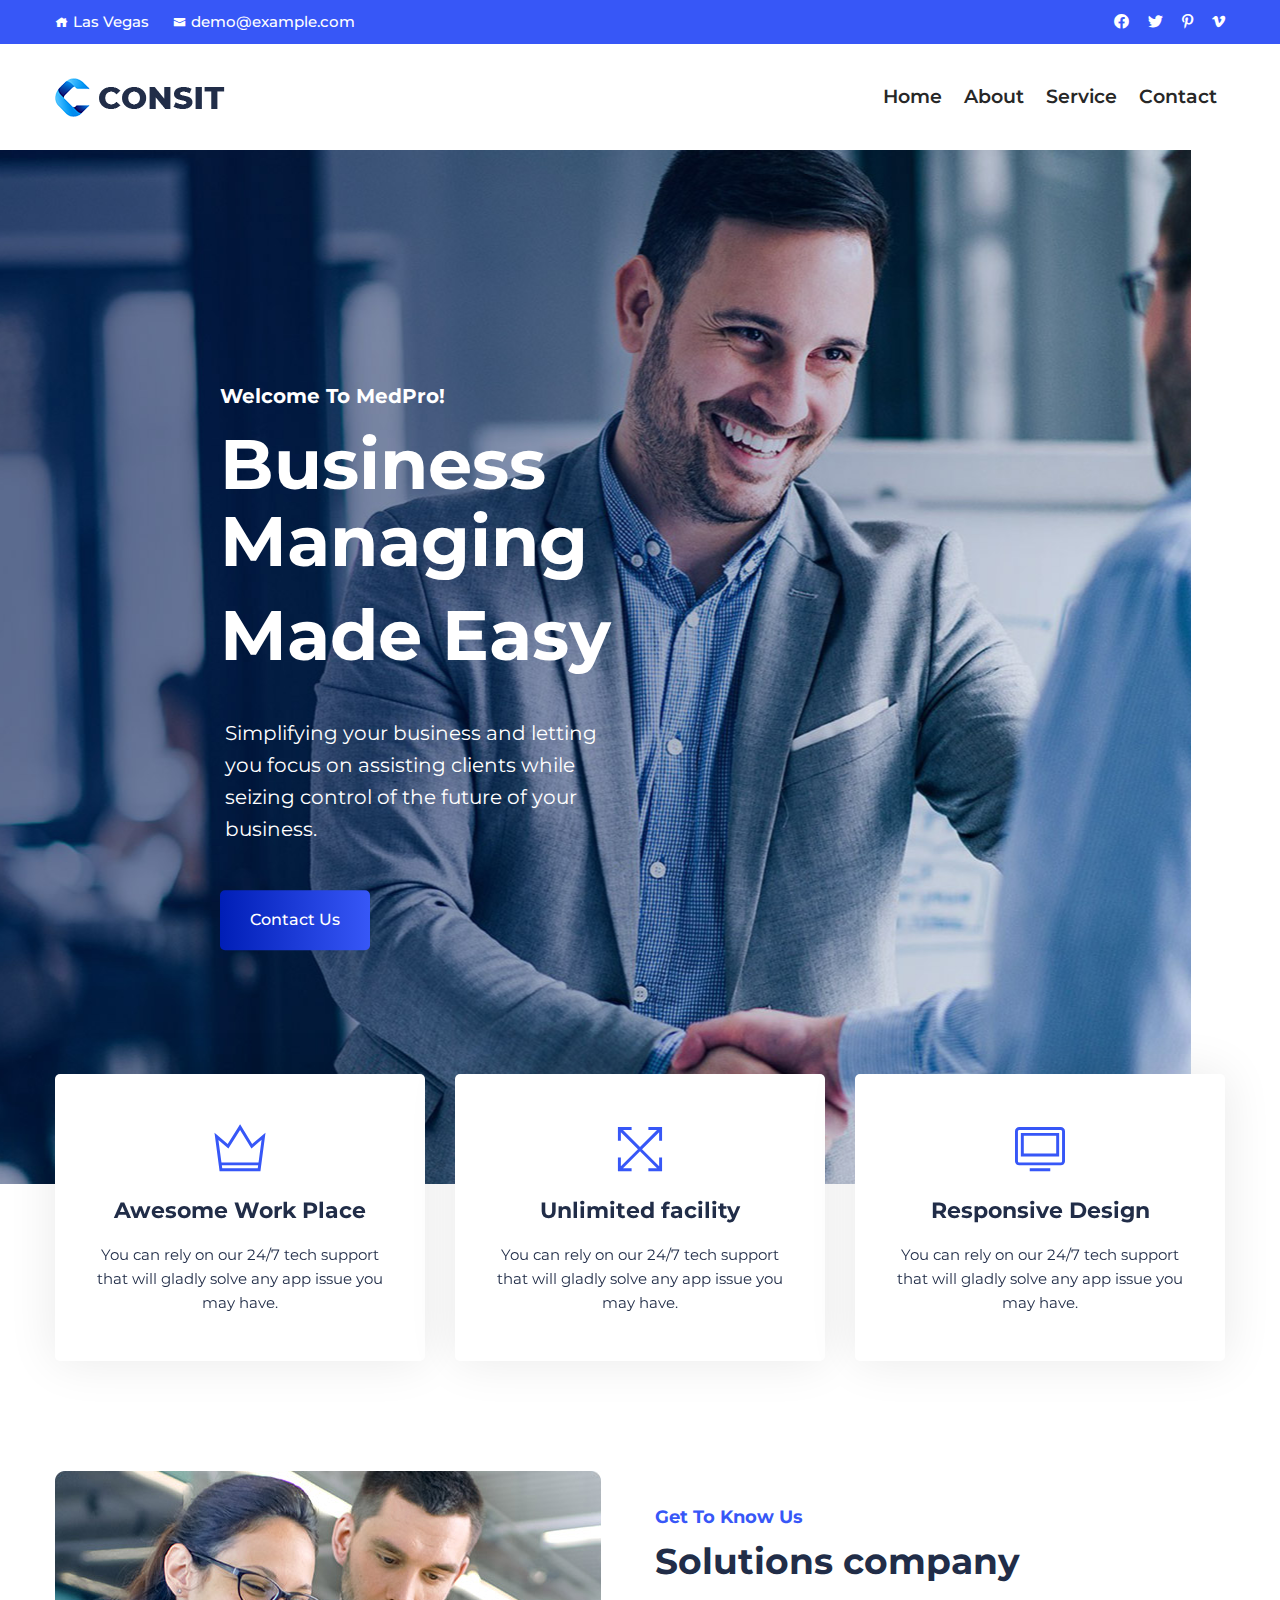
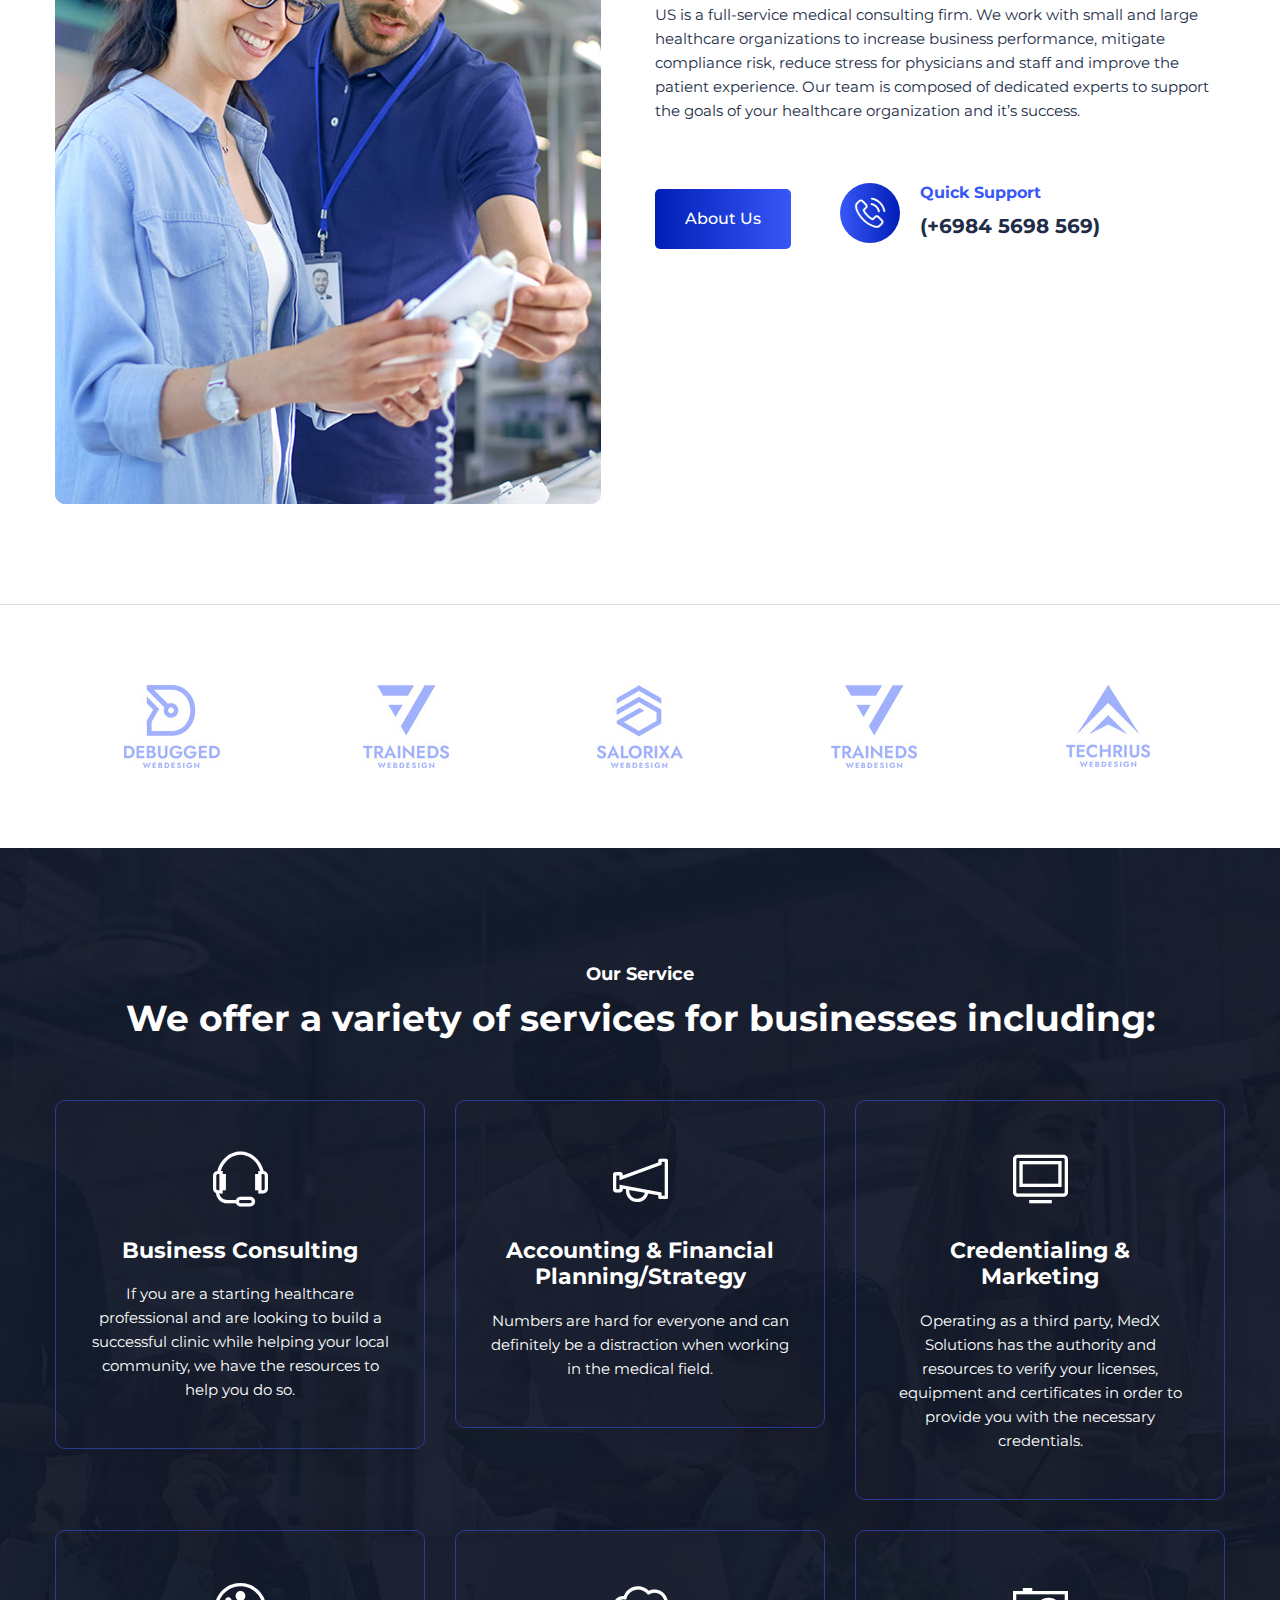
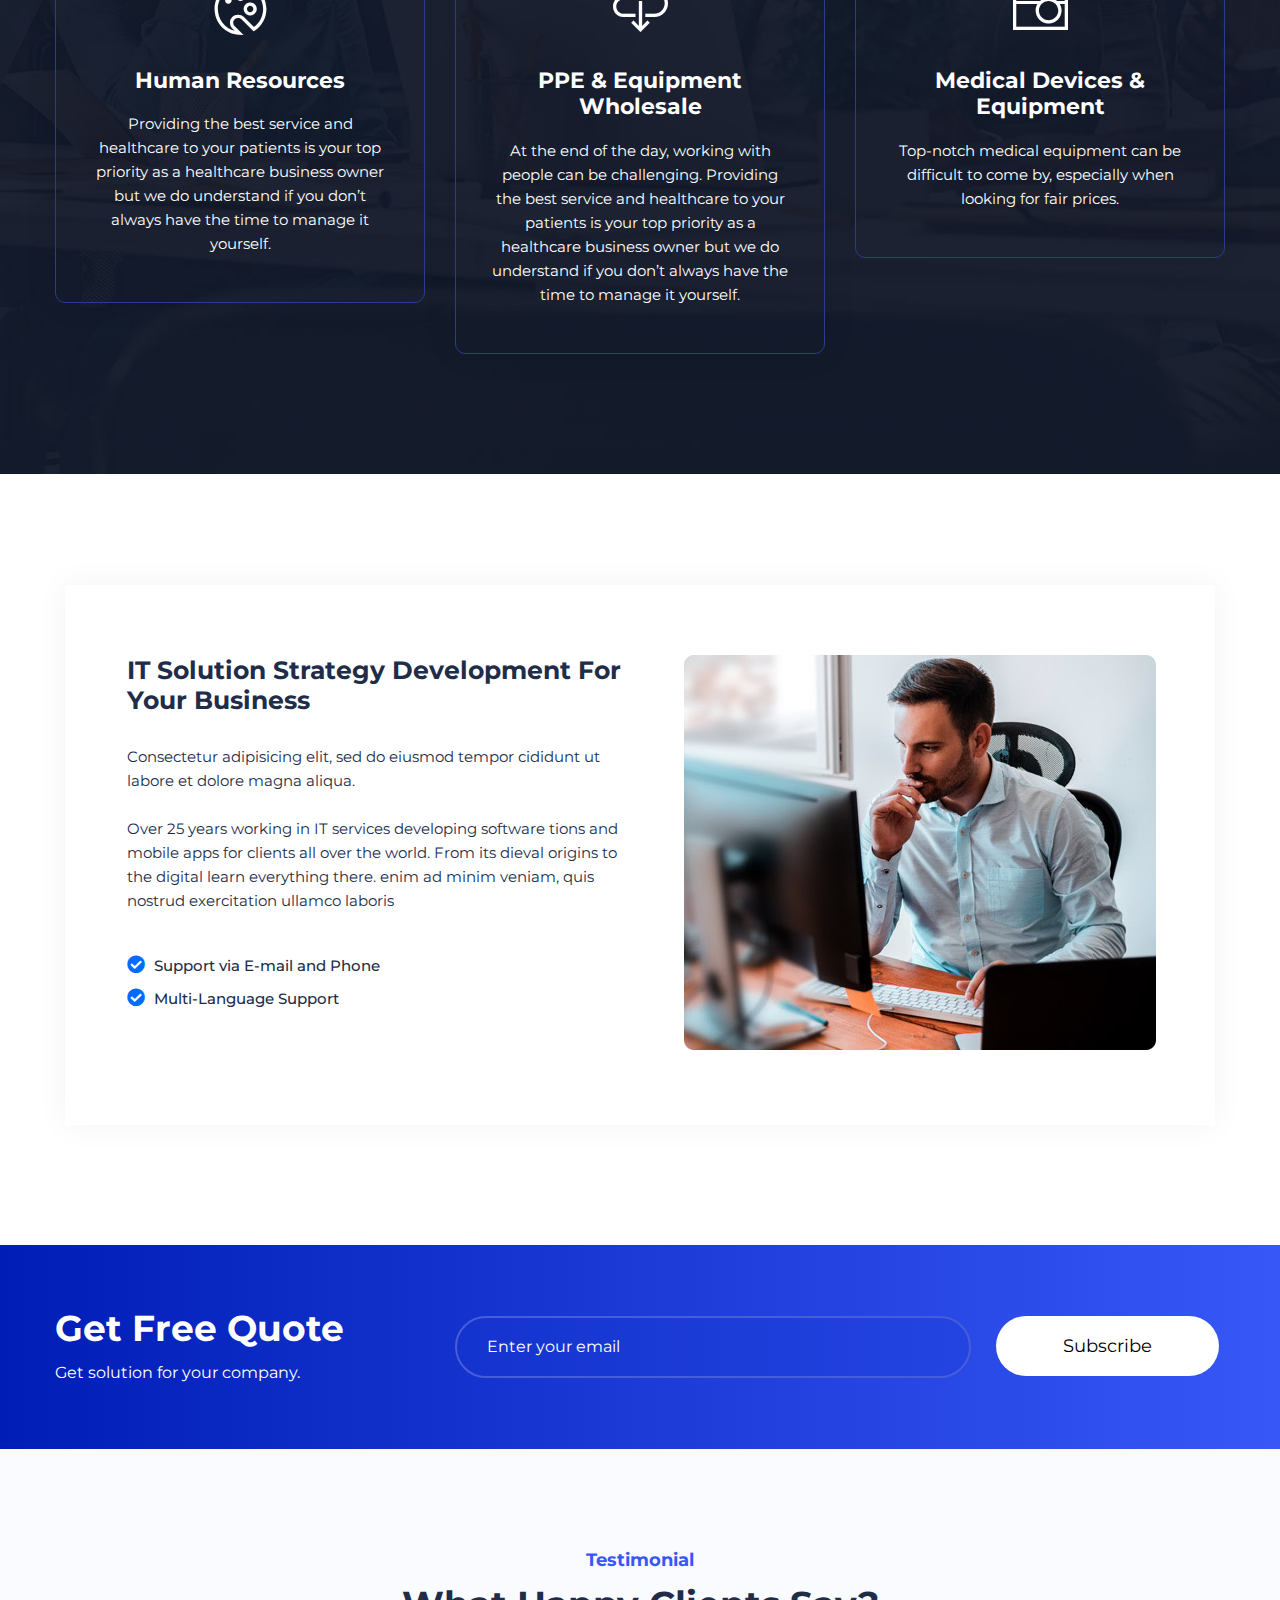
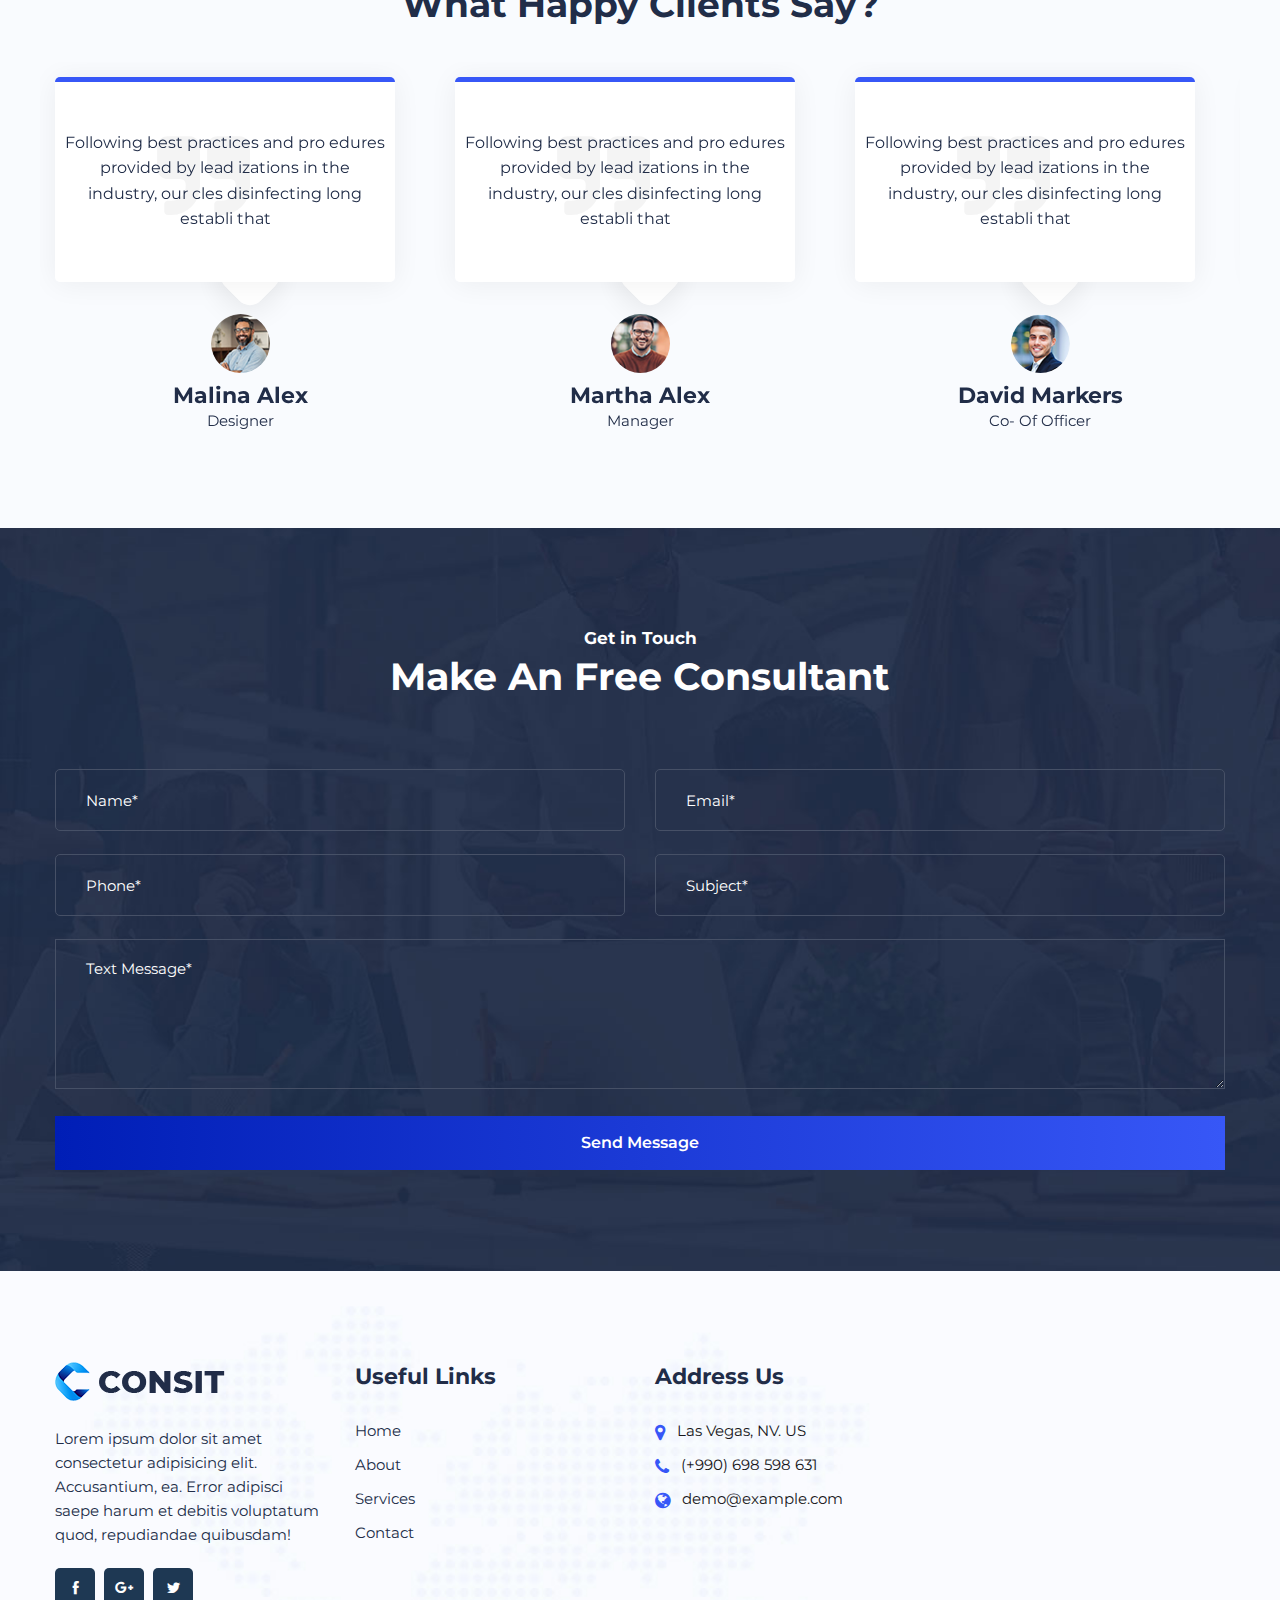
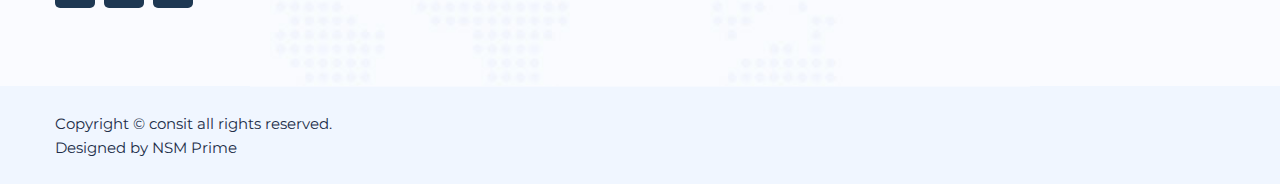
==== index.html @ 786cd201 "Initial Commit" ====
<!DOCTYPE HTML>
<html lang="en-US">
   <head>
      <meta charset="UTF-8">
      <meta http-equiv="x-ua-compatible" content="ie=edge">
      <title>Business Consulting</title>
      <meta name="description" content="">
      <meta name="viewport" content="wiconsith=device-wiconsith, initial-scale=1">
      <!-- Favicon Icon -->
      <link rel="icon"  type="image/png" href="assets/images/favicon.png">
      <link rel="stylesheet" type="text/css" href="assets/css/bootstrap.min.css"/>
      <link rel="stylesheet" type="text/css" href="venobox/venobox.css"/>
      <link rel="stylesheet" type="text/css" href="assets/css/plugin_theme_css.css"/>
      <link rel="stylesheet" type="text/css" href="style.css"/>
      <link rel="stylesheet" type="text/css" href="assets/css/responsive.css"/>
      <!-- modernizr js -->	
      <script src="assets/js/vendor/modernizr-2.8.3.min.js"></script>		
   </head>
   <body>
      <div class="em40_header_area_main">
         <div class="consit-header-top   ">
            <div class="container">
               <!-- STYLE 1 Right Side Icon = h_top_l1  -->
               <div class="row">
                  <!-- TOP LEFT -->
                  <div class="col-xs-12 col-lg-9 col-xl-9 col-md-9 col-sm-12">
                     <div class="top-address text-left">
                        <p>							
                           <span><i class="icofont-home"></i>Las Vegas</span>
                           <a href="mailto:info@example.com"><i class="icofont-envelope"></i>demo@example.com</a>
                        </p>
                     </div>
                  </div>
                  <!-- TOP RIGHT -->
                  <div class="col-xs-12 col-lg-3 col-xl-3 col-md-3 col-sm-12 ">
                     <div class="top-right-menu">
                        <ul class="social-icons text-right text_m_center">
                           <li><a href="#"><i class="fab fa-facebook-f"></i></a></li>
                           <li><a href="#"><i class="fab fa-twitter"></i></a></li>
                           <li><a href="#"><i class="fab fa-pinterest-p"></i></a></li>
                           <li><a href="#"><i class="fab fa-vimeo-v"></i></a></li>
                        </ul>
                     </div>
                  </div>
               </div>
            </div>
         </div>
         <!-- END HEADER TOP AREA -->
         <div class="consit-main-menu one_page hidden-xs hidden-sm  witr_h_h10">
            <div class="consit_nav_area scroll_fixed postfix">
               <div class="container">
                  <div class="row logo-left">
                     <div class="col-md-3 col-sm-3 col-xs-4">
                        <div class="logo">
                           <a class="main_sticky_main_l" href="index.html" title="consit">
                           <img src="assets/images/logo1.png" alt="consit">
                           </a>
                           <a class="main_sticky_l" href="index.html" title="consit">
                           <img src="assets/images/logo2.png" alt="consit">
                           </a>
                        </div>
                     </div>
                     <!-- MAIN MENU -->
                     <div class="col-md-9 col-sm-9 col-xs-8">
                        <div class="tx_mmenu_together">
                           <nav class="consit_menu">
                              <ul class="sub-menu">
                                 <li>
                                    <a href="index.html">Home</a>
                                 </li>
                                 <li><a href="about.html">About</a></li>
                                 <li><a href="service.html">Service</a></li>
                                 <li><a href="contact.html">Contact</a></li>
                              </ul>
                           </nav>
                        </div>
                     </div>
                  </div>
               </div>
            </div>
         </div>
      </div>
      <!-- MOBILE MENU Logo AREA -->
      <div class="mobile_logo_area hidden-md hidden-lg">
         <div class="container">
            <div class="row">
               <div class="col-sm-12">
                  <div class="mobile_menu_logo text-center">
                     <a href="index.html" title="consit">
                     <img src="assets/images/logo1.png" alt="consit">
                     </a>		
                  </div>
               </div>
            </div>
         </div>
      </div>
      <!-- MOBILE MENU AREA -->
      <div class="home-2 mbm hidden-md hidden-lg  header_area main-menu-area">
         <div class="menu_area mobile-menu">
            <nav class="consit_menu">
               <ul class="sub-menu">
					 <li>
						<a href="#">Home</a>
					 </li>
					 <li><a href="about.html">About</a></li>
					 <li><a href="service.html">Service</a></li>
					 <li><a href="contact.html">Contact</a></li>
				  </ul>
            </nav>
         </div>
      </div>
      <!-- END MOBILE MENU AREA  -->
      <div class="witr_swiper_area">
         <div class="swiper-container swiper_active">
            <div class="swiper-wrapper">
               <!-- single slider -->
               <div class="d1 t1 m1 witr_swiper_height" style="background-image:	url(assets/images/slider1.jpg)">
                  <div class="witr_sw_text_area text-left">
                     <div class="witr_swiper_content ">
                        <h1>Welcome To MedPro!</h1>
                        <h2>Business Managing</h2>
                        <h3>Made Easy</h3>
                        <!-- content -->
                        <p>Simplifying your business and letting you focus on assisting clients while seizing control of the future of your business.</p>
                        <!-- btn gradient style -->
                        <div class="slider_btn">
                           <div class="witr_btn_style">
                              <div class="witr_btn_sinner">
                                 <!-- button -->
                                 <a class="witr_btn" href="#">Contact Us</a>						
                              </div>
                           </div>
                        </div>
                     </div>
                  </div>
               </div>
            </div>
         </div>
         <!-- Add Pagination -->
         <div class="swiper-scrollbar"></div>
         <div class="swiper-pagination"></div>
         <div class="swiper-buttonf-next"></div>
         <div class="swiper-buttonf-prev"></div>
      </div>
      <!-- end slider area -->
      <!-- swiper bottom area -->
      <div class="swiper_bottom_area">
         <div class="container">
            <div class="row">
               <!-- single iteam -->
               <div class="col-lg-4 col-md-6">
                  <div class="service-item all_color_service width_height_link_0 text-center  ">
                     <div class="service_top_image">
                        <!-- image -->
                     </div>
                     <div class="text_box all_icon_color">
                        <!-- icon -->
                        <i class="ti-crown"></i>
                        <h3><a href="#">Awesome Work Place</a></h3>
                        <!-- content -->
                        <p>You can rely on our 24/7 tech support that will gladly solve any app issue you may have. </p>
                     </div>
                  </div>
               </div>
               <!-- 02 single iteam -->
               <div class="col-lg-4 col-md-6">
                  <div class="service-item all_color_service width_height_link_0 text-center  ">
                     <div class="service_top_image">
                        <!-- image -->
                     </div>
                     <div class="text_box all_icon_color">
                        <!-- icon -->
                        <i class="ti-fullscreen"></i>
                        <h3><a href="#">Unlimited facility</a></h3>
                        <!-- content -->
                        <p>You can rely on our 24/7 tech support that will gladly solve any app issue you may have. </p>
                     </div>
                  </div>
               </div>
               <!-- 03 single iteam -->
               <div class="col-lg-4 col-md-6">
                  <div class="service-item all_color_service width_height_link_0 text-center  ">
                     <div class="service_top_image">
                        <!-- image -->
                     </div>
                     <div class="text_box all_icon_color">
                        <!-- icon -->
                        <i class="ti-desktop"></i>
                        <h3><a href="#">Responsive Design</a></h3>
                        <!-- content -->
                        <p>You can rely on our 24/7 tech support that will gladly solve any app issue you may have. </p>
                     </div>
                  </div>
               </div>
            </div>
         </div>
      </div>
      <!-- about area  -->
      <div class="consit_about_area">
         <div class="container">
            <div class="row">
               <div class="col-lg-6 col-md-6">
                  <div class="single_image_area">
                     <div class="single_image single_line_option  ">
                        <!-- image -->
                        <img src="assets/images/about-img-1.jpg" alt="image">
                     </div>
                  </div>
               </div>
               <div class="col-lg-6 col-md-6">
                  <div class="about_right_inner">
                     <!-- title left -->
                     <div class="witr_section_title">
                        <div class="witr_section_title_inner text-left">
                           <h2>Get To Know Us</h2>
                           <h3>Solutions company</h3>
                           <!-- content -->
                           <p>US is a full-service medical consulting firm. We work with small and large healthcare organizations to increase business performance, mitigate compliance risk, reduce stress for physicians and staff and improve the patient experience. Our team is composed of dedicated experts to support the goals of your healthcare organization and it’s success. </p>
                        </div>
                     </div>
                     <div class="witr_button_area">
                        <div class="witr_btn_style mr">
                           <div class="witr_btn_sinner">	
                              <a href="#" class="witr_btn">About Us</a>
                           </div>
                        </div>
                     </div>
                     <div class="about_right_bottom_inner">
                        <div class="em-service2 sleft all_color_service">
                           <div class="em_service_content ">
                              <div class="em_single_service_text width_height_link_0 ">
                                 <div class="service_top_image">		
                                 </div>
                                 <div class="text_box witr_s_flex">
                                    <div class="service_top_text all_icon_color">
                                       <div class="em-service-icon">
                                          <!-- icon -->
                                          <i aria-hidden="true" class="flaticon flaticon-phone-call"></i>					
                                       </div>
                                    </div>
                                    <div class="em-service-inner">
                                       <div class="em-service-title">
                                          <!-- title -->
                                          <h3>Quick Support</h3>
                                       </div>
                                       <div class="em-service-desc">
                                          <p>(+6984 5698 569) </p>
                                       </div>
                                       <!-- button -->				
                                    </div>
                                 </div>
                              </div>
                           </div>
                        </div>
                     </div>
                  </div>
               </div>
            </div>
         </div>
      </div>
      <!-- consit brand area -->
      <div class="consit_brand_area">
         <div class="container">
            <div class="row">
               <div class="col-lg-12">
                  <div class="carousel_imagess_area">
                     <div class="brand_active">
                        <!-- single brand -->
                        <div class="col-lg-12">
                           <div class="slide_items  ">
                              <!-- image -->
                              <a href="#"><img src="assets/images/br1.jpg" alt="image"></a>
                           </div>
                        </div>
                        <!-- 02 single brand -->
                        <div class="col-lg-12">
                           <div class="slide_items  ">
                              <!-- image -->
                              <a href="#"><img src="assets/images/br3.jpg" alt="image"></a>
                           </div>
                        </div>
                        <!-- 03 single brand -->
                        <div class="col-lg-12">
                           <div class="slide_items  ">
                              <!-- image -->
                              <a href="#"><img src="assets/images/br4.jpg" alt="image"></a>
                           </div>
                        </div>
                        <!-- 04 single brand -->
                        <div class="col-lg-12">
                           <div class="slide_items  ">
                              <!-- image -->
                              <a href="#"><img src="assets/images/br3.jpg" alt="image"></a>
                           </div>
                        </div>
                        <!-- 05 single brand -->
                        <div class="col-lg-12">
                           <div class="slide_items  ">
                              <!-- image -->
                              <a href="#"><img src="assets/images/br2.jpg" alt="image"></a>
                           </div>
                        </div>
                        <!-- 06 single brand -->
                        <div class="col-lg-12">
                           <div class="slide_items  ">
                              <!-- image -->
                              <a href="#"><img src="assets/images/br5.jpg" alt="image"></a>
                           </div>
                        </div>
                     </div>
                  </div>
               </div>
            </div>
         </div>
      </div>
      <!-- em service area -->
      <div class="em_service_area">
         <div class="container">
            <div class="row">
               <div class="col-lg-12">
                  <!-- title center -->
                  <div class="witr_section_title">
                     <div class="witr_section_title_inner text-center">
                        <!-- title top -->
                        <h2>Our Service</h2>
                        <h3>We offer a variety of services for businesses including:</h3>
                     </div>
                  </div>
               </div>
               <!-- single service -->
               <div class="col-lg-4 col-md-6">
                  <div class="em_single_service">
                     <div class="service_icon">
                        <i class="ti-headphone-alt"></i>
                     </div>
                     <div class="service_inner_content">
                        <h3><a href="#">Business Consulting</a></h3>
                        <p>If you are a starting healthcare professional and are looking to build a successful clinic while helping your local community, we have the resources to help you do so. </p>
                     </div>
                  </div>
               </div>
               <!-- 2 single service -->
               <div class="col-lg-4 col-md-6">
                  <div class="em_single_service">
                     <div class="service_icon">
                        <i class="ti-announcement"></i>
                     </div>
                     <div class="service_inner_content">
                        <h3><a href="#">Accounting & Financial Planning/Strategy</a></h3>
                        <p>Numbers are hard for everyone and can definitely be a distraction when working in the medical field.</p>
                     </div>
                  </div>
               </div>
               <!-- 3 single service -->
               <div class="col-lg-4 col-md-6">
                  <div class="em_single_service">
                     <div class="service_icon">
                        <i class="ti-desktop"></i>
                     </div>
                     <div class="service_inner_content">
                        <h3><a href="#">Credentialing & Marketing</a></h3>
                        <p>Operating as a third party, MedX Solutions has the authority and resources to verify your licenses, equipment and certificates in order to provide you with the necessary credentials.</p>
                     </div>
                  </div>
               </div>
               <!-- 4 single service -->
               <div class="col-lg-4 col-md-6">
                  <div class="em_single_service">
                     <div class="service_icon">
                        <i class="ti-palette"></i>
                     </div>
                     <div class="service_inner_content">
                        <h3><a href="#">Human Resources</a></h3>
                        <p>Providing the best service and healthcare to your patients is your top priority as a healthcare business owner but we do understand if you don’t always have the time to manage it yourself.</p>
                     </div>
                  </div>
               </div>
               <!-- 5 single service -->
               <div class="col-lg-4 col-md-6">
                  <div class="em_single_service">
                     <div class="service_icon">
                        <i class="ti-cloud-down"></i>
                     </div>
                     <div class="service_inner_content">
                        <h3><a href="#">PPE & Equipment Wholesale</a></h3>
                        <p>At the end of the day, working with people can be challenging. Providing the best service and healthcare to your patients is your top priority as a healthcare business owner but we do understand if you don’t always have the time to manage it yourself.</p>
                     </div>
                  </div>
               </div>
               <!-- 6 single service -->
               <div class="col-lg-4 col-md-6">
                  <div class="em_single_service">
                     <div class="service_icon">
                        <i class="ti-camera"></i>
                     </div>
                     <div class="service_inner_content">
                        <h3><a href="#">Medical Devices & Equipment</a></h3>
                        <p>Top-notch medical equipment can be difficult to come by, especially when looking for fair prices. </p>
                     </div>
                  </div>
               </div>
            </div>
         </div>
      </div>

      <!-- consit tab area -->
      <div class="consit_tab_area">
         <div class="container">
            <div class="row">
               <div class="col-lg-12">
                  <!-- title center -->
               </div>
               <div class="col-lg-12">
                  <div class="witr_adv_tab_area witr_taba_style1 tab_all_colora">
                     <!-- Nav tabs -->

                     <div class="witr_adv_tab_content">
                        <div class="tab-content">
                           <!-- single tab  -->
                           <!-- tab content inner -->
                           <div class="tab_content_inner tab-pane fade active show" id="tx_tab_1">
                              <div class="row">
                                 <div class="col-lg-6 col-md-6">
                                    <div class="tab_left_content_inner">
                                       <!-- title left -->
                                       <div class="witr_section_title">
                                          <div class="witr_section_title_inner text-left">
                                             <!-- title middle -->
                                             <h3>IT Solution Strategy Development For Your Business</h3>
                                             <!-- content -->
                                             <p>Consectetur adipisicing elit, sed do eiusmod tempor cididunt ut labore et dolore magna aliqua.<br> <br>Over 25 years working in IT services developing software tions and mobile apps for clients all over the world. From its dieval origins to the digital learn everything there.  enim ad minim veniam, quis nostrud exercitation ullamco laboris </p>
                                          </div>
                                       </div>
                                       <!-- tab list  -->
                                       <ul class="icon-list-items">
                                          <li class="icon-list-item">
                                             <a href="#">
                                             <span class="icon-list-icon"><i class="fas fa-check-circle"></i></span>
                                             <span class="icon-list-text">Support via E-mail and Phone</span>
                                             </a>
                                          </li>
                                          <li class="icon-list-item">
                                             <a href="#">
                                             <span class="icon-list-icon"><i class="fas fa-check-circle"></i></span>
                                             <span class="icon-list-text">Multi-Language Support</span>
                                             </a>
                                          </li>
                                       </ul>
                                    </div>
                                 </div>
                                 <!-- tab right image -->
                                 <div class="col-lg-6 col-md-6">
                                    <div class="single_image_area">
                                       <div class="single_image  ">
                                          <!-- image -->
                                          <img src="assets/images/tab-img.jpg" alt="image">
                                       </div>
                                    </div>
                                 </div>
                              </div>
                           </div>
                           <!-- 02 single tab  -->
                           <!-- tab content inner -->
                           <div class="tab_content_inner tab-pane fade" id="tx_tab_2">
                              <div class="row">
                                 <div class="col-lg-6 col-md-6">
                                    <div class="tab_left_content_inner">
                                       <!-- title left -->
                                       <div class="witr_section_title">
                                          <div class="witr_section_title_inner text-left">
                                             <!-- title middle -->
                                             <h3>IT Solution Strategy Development For Your Business</h3>
                                             <!-- content -->
                                             <p>Consectetur adipisicing elit, sed do eiusmod tempor cididunt ut labore et dolore magna aliqua.<br> <br>Over 25 years working in IT services developing software tions and mobile apps for clients all over the world. From its dieval origins to the digital learn everything there.  enim ad minim veniam, quis nostrud exercitation ullamco laboris </p>
                                          </div>
                                       </div>
                                       <!-- tab list  -->
                                       <ul class="icon-list-items">
                                          <li class="icon-list-item">
                                             <a href="#">
                                             <span class="icon-list-icon"><i class="fas fa-check-circle"></i></span>
                                             <span class="icon-list-text">Support via E-mail and Phone</span>
                                             </a>
                                          </li>
                                          <li class="icon-list-item">
                                             <a href="#">
                                             <span class="icon-list-icon"><i class="fas fa-check-circle"></i></span>
                                             <span class="icon-list-text">Multi-Language Support</span>
                                             </a>
                                          </li>
                                       </ul>
                                    </div>
                                 </div>
                                 <!-- tab right image -->
                                 <div class="col-lg-6 col-md-6">
                                    <div class="single_image_area">
                                       <div class="single_image  ">
                                          <!-- image -->
                                          <img src="assets/images/tab-img2.jpg" alt="image">
                                       </div>
                                    </div>
                                 </div>
                              </div>
                           </div>
                           <!-- 03 single tab  -->
                           <!-- tab content inner -->
                           <div class="tab_content_inner tab-pane fade" id="tx_tab_3">
                              <div class="row">
                                 <div class="col-lg-6 col-md-6">
                                    <div class="tab_left_content_inner">
                                       <!-- title left -->
                                       <div class="witr_section_title">
                                          <div class="witr_section_title_inner text-left">
                                             <!-- title middle -->
                                             <h3>IT Solution Strategy Development For Your Business</h3>
                                             <!-- content -->
                                             <p>Consectetur adipisicing elit, sed do eiusmod tempor cididunt ut labore et dolore magna aliqua.<br> <br>Over 25 years working in IT services developing software tions and mobile apps for clients all over the world. From its dieval origins to the digital learn everything there.  enim ad minim veniam, quis nostrud exercitation ullamco laboris </p>
                                          </div>
                                       </div>
                                       <!-- tab list  -->
                                       <ul class="icon-list-items">
                                          <li class="icon-list-item">
                                             <a href="#">
                                             <span class="icon-list-icon"><i class="fas fa-check-circle"></i></span>
                                             <span class="icon-list-text">Support via E-mail and Phone</span>
                                             </a>
                                          </li>
                                          <li class="icon-list-item">
                                             <a href="#">
                                             <span class="icon-list-icon"><i class="fas fa-check-circle"></i></span>
                                             <span class="icon-list-text">Multi-Language Support</span>
                                             </a>
                                          </li>
                                       </ul>
                                    </div>
                                 </div>
                                 <!-- tab right image -->
                                 <div class="col-lg-6 col-md-6">
                                    <div class="single_image_area">
                                       <div class="single_image  ">
                                          <!-- image -->
                                          <img src="assets/images/tab-img3.jpg" alt="image">
                                       </div>
                                    </div>
                                 </div>
                              </div>
                           </div>
                        </div>
                     </div>
                  </div>
               </div>
            </div>
         </div>
      </div>


      <!-- call to action area -->
      <div class="call_to_action_area">
         <div class="container">
            <div class="row">
               <div class="col-lg-4 col-md-6">
                  <!-- title left -->
                  <div class="witr_section_title">
                     <div class="witr_section_title_inner text-left">
                        <h3>Get Free Quote</h3>
                        <!-- content -->
                        <p>Get solution for your company. </p>
                     </div>
                  </div>
               </div>
               <div class="col-lg-8 col-md-6">
                  <div class="call_action_inner">
                     <form class="mc4wp-form mc4wp-form-5214" method="post">
                        <div class="mc4wp-form-fields">
                           <input type="email" name="EMAIL" placeholder="Enter your email" required="">
                           <button type="submit" value="Subscribe">
                           <span>Subscribe</span>
                           </button>
                        </div>
                     </form>
                  </div>
               </div>
            </div>
         </div>
      </div>



      <!-- testimonial area -->
      <div class="testimonial_area">
         <div class="container">
            <div class="row">
               <div class="col-lg-12">
                  <!-- title center -->
                  <div class="witr_section_title">
                     <div class="witr_section_title_inner text-center">
                        <!-- title top -->
                        <h2>Testimonial</h2>
                        <h3>What Happy Clients Say?</h3>
                     </div>
                  </div>
               </div>
            </div>
            <div class="row testimonial_active">
               <!-- single testimonial -->
               <div class="col-lg-12">
                  <div class="item guttergs">
                     <div class="single_creativeItem post_t6">
                        <div class="box-size">
                           <div class="testiCreCon">
                              <i class="fa fa-quote-right"></i>
                              <!-- content -->	
                              <p>Following best practices and pro edures provided by lead izations in the industry, our cles disinfecting long establi that</p>
                           </div>
                           <div class="em_test_thumb">
                              <img src="assets/images/test4.png" alt="" />
                           </div>
                           <div class="testAuthor">
                              <h6>Malina Alex</h6>
                              <span> Designer </span>
                           </div>
                        </div>
                     </div>
                  </div>
               </div>
               <!-- 02 single testimonial -->
               <div class="col-lg-12">
                  <div class="item guttergs">
                     <div class="single_creativeItem post_t6">
                        <div class="box-size">
                           <div class="testiCreCon">
                              <i class="fa fa-quote-right"></i>
                              <!-- content -->	
                              <p>Following best practices and pro edures provided by lead izations in the industry, our cles disinfecting long establi that</p>
                           </div>
                           <div class="em_test_thumb">
                              <img src="assets/images/test2.png" alt="" />
                           </div>
                           <div class="testAuthor">
                              <h6>Martha Alex</h6>
                              <span>  Manager  </span>
                           </div>
                        </div>
                     </div>
                  </div>
               </div>
               <!-- 03 single testimonial -->
               <div class="col-lg-12">
                  <div class="item guttergs">
                     <div class="single_creativeItem post_t6">
                        <div class="box-size">
                           <div class="testiCreCon">
                              <i class="fa fa-quote-right"></i>
                              <!-- content -->	
                              <p>Following best practices and pro edures provided by lead izations in the industry, our cles disinfecting long establi that</p>
                           </div>
                           <div class="em_test_thumb">
                              <img src="assets/images/test1.png" alt="" />
                           </div>
                           <div class="testAuthor">
                              <h6>David Markers</h6>
                              <span> Co- Of Officer  </span>
                           </div>
                        </div>
                     </div>
                  </div>
               </div>
               <!-- 04 single testimonial -->
               <div class="col-lg-12">
                  <div class="item guttergs">
                     <div class="single_creativeItem post_t6">
                        <div class="box-size">
                           <div class="testiCreCon">
                              <i class="fa fa-quote-right"></i>
                              <!-- content -->	
                              <p>Following best practices and pro edures provided by lead izations in the industry, our cles disinfecting long establi that</p>
                           </div>
                           <div class="em_test_thumb">
                              <img src="assets/images/test3.png" alt="" />
                           </div>
                           <div class="testAuthor">
                              <h6>Chicana males</h6>
                              <span>  Marketing  </span>
                           </div>
                        </div>
                     </div>
                  </div>
               </div>
            </div>
         </div>
      </div>

      <!-- consit contact area -->
      <div class="consit_contact_area">
         <div class="container">
            <div class="row">
               <div class="col-lg-12 col-md-12">
                  <div class="apartment_text">
                     <!-- title -->
                     <h1>Get in Touch</h1>
                     <h2>Make An Free Consultant </h2>
                  </div>
                  <div class="apartment_area">
                     <div class="witr_apartment_form">
                        <form action="mail.php" method="post" id="contact-form">
                           <div class="row">
                              <div class="col-lg-6 col-md-6">
                                 <div class="twr_form_box">
                                    <input type="text" name="name" placeholder="Name*">
                                 </div>
                              </div>
                              <div class="col-lg-6 col-md-6">
                                 <div class="twr_form_box">
                                    <input type="email" name="email" placeholder="Email*">
                                 </div>
                              </div>
                              <div class="col-lg-6 col-md-6">
                                 <div class="twr_form_box">
                                    <input type="number" name="number" placeholder="Phone*">
                                 </div>
                              </div>
                              <div class="col-lg-6 col-md-6">
                                 <div class="twr_form_box">
                                    <input type="text" name="subject" placeholder="Subject*">
                                 </div>
                              </div>
                              <div class="col-lg-12 col-md-12">
                                 <div class="twr_form_box ">
                                    <textarea name="comment" placeholder="Text Message*"></textarea>
                                 </div>
                                 <button type="submit" name="ok" class="btn">Send Message</button>
                              </div>
                              <div class="col-lg-12 text-center">
                                 <p class="form-messege"></p>
                              </div>
                           </div>
                        </form>
                     </div>
                  </div>
               </div>
            </div>
         </div>
      </div>
      <!-- footer area -->
      <div class="witrfm_area em_footer_area">
         <!-- FOOTER MIDDLE AREA -->
         <div class="footer-middle">
            <div class="container">
               <div class="row">
                  <div class="col-sm-12 col-md-6  col-lg-3">
                     <div class="widget widget_twr_description_widget">
                        <div class="consit-description-area">
                           <a href="#"><img src="assets/images/logo1.png" alt="Footer logo" class="logo"></a>
                           <p>Lorem ipsum dolor sit amet consectetur adipisicing elit. Accusantium, ea. Error adipisci saepe harum et debitis voluptatum quod, repudiandae quibusdam!</p>
                           <p class="phone"><a href="tel:"> </a></p>
                           <div class="social-icons">
                              <a href="#"><i class="icofont-facebook"></i></a>
                              <a href="#"><i class="fab fa-google-plus-g"></i></a>
                              <a href="#"><i class="icofont-twitter"></i></a>
                           </div>
                        </div>
                     </div>
                  </div>
                  <div class="col-sm-12 col-md-6  col-lg-3">
                     <div class="widget widget_nav_menu">
                        <h2 class="widget-title">Useful Links</h2>
                        <div class="menu-useful-links-container">
                           <ul class="menu">
                              <li><a href="#">Home</a></li>
                              <li><a href="#">About</a></li>
                              <li><a href="#">Services</a></li>
                              <li><a href="#">Contact</a></li>
                           </ul>
                        </div>
                     </div>
                  </div>
                  <div class="col-sm-12 col-md-6  col-lg-3 ">
                     <div class="widget about_us">
                        <h2 class="widget-title">Address Us</h2>
                        <!-- About Widget -->
                        <div class="about-footer">
                           <div class="footer-widget address">
                              <div class="footer-logo">
                              </div>
                              <div class="footer-address">
                                 <div class="footer_s_inner">
                                    <div class="footer-sociala-icon">
                                       <i class="fa fa-map-marker"></i>
                                    </div>
                                    <div class="footer-sociala-info">
                                       <p>Las Vegas, NV.  US</p>
                                    </div>
                                 </div>
                                 <div class="footer_s_inner">
                                    <div class="footer-sociala-icon">
                                       <i class="fa fa-phone"></i>
                                    </div>
                                    <div class="footer-sociala-info">
                                       <p>(+990) 698 598 631</p>
                                    </div>
                                 </div>
                                 <div class="footer_s_inner">
                                    <div class="footer-sociala-icon"> 
                                       <i class="fa fa-globe"></i>
                                    </div>
                                    <div class="footer-sociala-info">
                                       <p>demo@example.com</p>
                                    </div>
                                 </div>
                              </div>
                           </div>
                        </div>
                     </div>
                  </div>
               </div>
            </div>
         </div>
         <!-- END FOOTER MIDDLE AREA -->
         <!-- FOOTER BOTTOM AREA -->
         <div class="footer-bottom">
            <div class="container">
               <div class="row">
                  <!-- FOOTER COPYRIGHT STYLE 1 -->		
                  <div class="col-lg-6 col-md-6  col-sm-12">
                     <div class="copy-right-text">
                        <!-- FOOTER COPYRIGHT TEXT -->
                        <p>Copyright &copy; consit all rights reserved.</p>
                        <p>Designed by NSM Prime</p>
                     </div>
                  </div>
                  <!-- FOOTER COPYRIGHT STYLE 3 -->		
               </div>
            </div>
         </div>
         <!-- END FOOTER BOTTOM AREA -->
      </div>
      <!-- Include All JS -->
      <script src="assets/js/vendor/jquery-3.5.1.min.js"></script>
      <script src="assets/js/bootstrap.min.js"></script>
      <script src="assets/js/isotope.pkgd.min.js"></script>
      <script src="assets/js/owl.carousel.min.js"></script>
      <script src="assets/js/jquery.nivo.slider.pack.js"></script>
      <script src="assets/js/slick.min.js"></script>
      <script src="assets/js/imagesloaded.pkgd.min.js"></script>
      <script src="venobox/venobox.min.js"></script>
      <script src="assets/js/jquery.appear.js"></script>
      <script src="assets/js/jquery.knob.js"></script>
      <script src="assets/js/BeerSlider.js"></script>
      <script src="assets/js/theme-pluginjs.js"></script>
      <script src="assets/js/jquery.meanmenu.js"></script>
      <script src="assets/js/ajax-mail.js"></script>		
      <script src="assets/js/theme.js"></script>
   </body>
</html>
---- venobox/venobox.css ----
/* ------ venobox.css --------*/
.vbox-overlay *, .vbox-overlay *:before, .vbox-overlay *:after{
    -webkit-backface-visibility: hidden;
    -webkit-box-sizing:border-box;
    -moz-box-sizing:border-box;
    box-sizing:border-box;
}
/* ------- overlay: change here background color and opacity ----- */
.vbox-overlay{
    background: #fdfdfd;
    background: rgba(0,0,0,0.85); 
    width: 100%;
    height: auto;
    position: fixed;
    top: 0;
    left: 0;
    bottom: 0;
    z-index: 9999;
    opacity: 0;
    overflow-x: hidden;
    overflow-y: auto;

}

/* ----- preloader - choose between CIRCLE, IOS, DOTS, QUADS ----- */

/* circle preloader */
.vbox-preloader{
    position:fixed; 
    width:32px; 
    height:32px;
    left:50%; 
    top:50%; 
    margin-left:-16px; 
    margin-top:-16px;
    background-image: url(preload-circle.png);
    text-indent: -100px;
    overflow: hidden;
    -webkit-animation: playload 1.4s steps(18) infinite;
       -moz-animation: playload 1.4s steps(18) infinite;
        -ms-animation: playload 1.4s steps(18) infinite;
         -o-animation: playload 1.4s steps(18) infinite;
            animation: playload 1.4s steps(18) infinite;
}
@-webkit-keyframes playload {
   from { background-position:    0px; }
     to { background-position: -576px; }
}
@-moz-keyframes playload {
   from { background-position:    0px; }
     to { background-position: -576px; }
}
@-ms-keyframes playload {
   from { background-position:    0px; }
     to { background-position: -576px; }
}
@-o-keyframes playload {
   from { background-position:    0px; }
     to { background-position: -576px; }
}
@keyframes playload {
   from { background-position:    0px; }
     to { background-position: -576px; }
}


/* IOS preloader */

/*.vbox-preloader{
    position:fixed; 
    width:32px; 
    height:32px;
    left:50%; 
    top:50%; 
    margin-left:-16px; 
    margin-top:-16px;
    background-image: url(preload-ios.png);
    text-indent: -100px;
    overflow: hidden;
    -webkit-animation: playload 1.4s steps(12) infinite;
       -moz-animation: playload 1.4s steps(12) infinite;
        -ms-animation: playload 1.4s steps(12) infinite;
         -o-animation: playload 1.4s steps(12) infinite;
            animation: playload 1.4s steps(12) infinite;
}

@-webkit-keyframes playload {
   from { background-position:    0px; }
     to { background-position: -384px; }
}
@-moz-keyframes playload {
   from { background-position:    0px; }
     to { background-position: -384px; }
}
@-ms-keyframes playload {
   from { background-position:    0px; }
     to { background-position: -384px; }
}
@-o-keyframes playload {
   from { background-position:    0px; }
     to { background-position: -384px; }
}
@keyframes playload {
   from { background-position:    0px; }
     to { background-position: -384px; }
}
*/


/* dots preloader */
/*
.vbox-preloader{
    position:fixed; 
    width:32px; 
    height:11px;
    left:50%; 
    top:50%; 
    margin-left:-16px; 
    margin-top:-16px;
    background-image: url(preload-dots.png);
    text-indent: -100px;
    overflow: hidden;
    -webkit-animation: playload 1.4s steps(24) infinite;
       -moz-animation: playload 1.4s steps(24) infinite;
        -ms-animation: playload 1.4s steps(24) infinite;
         -o-animation: playload 1.4s steps(24) infinite;
            animation: playload 1.4s steps(24) infinite;
}

@-webkit-keyframes playload {
   from { background-position:    0px; }
     to { background-position: -768px; }
}
@-moz-keyframes playload {
   from { background-position:    0px; }
     to { background-position: -768px; }
}
@-ms-keyframes playload {
   from { background-position:    0px; }
     to { background-position: -768px; }
}
@-o-keyframes playload {
   from { background-position:    0px; }
     to { background-position: -768px; }
}
@keyframes playload {
   from { background-position:    0px; }
     to { background-position: -768px; }
}
*/


/* quads preloader */
/*
.vbox-preloader{
    position:fixed; 
    width:32px; 
    height:10px;
    left:50%; 
    top:50%; 
    margin-left:-16px; 
    margin-top:-16px;
    background-image: url(preload-quads.png);
    text-indent: -100px;
    overflow: hidden;
    -webkit-animation: playload 1.4s steps(12) infinite;
       -moz-animation: playload 1.4s steps(12) infinite;
        -ms-animation: playload 1.4s steps(12) infinite;
         -o-animation: playload 1.4s steps(12) infinite;
            animation: playload 1.4s steps(12) infinite;
}
@-webkit-keyframes playload {
   from { background-position:    0px; }
     to { background-position: -384px; }
}
@-moz-keyframes playload {
   from { background-position:    0px; }
     to { background-position: -384px; }
}
@-ms-keyframes playload {
   from { background-position:    0px; }
     to { background-position: -384px; }
}
@-o-keyframes playload {
   from { background-position:    0px; }
     to { background-position: -384px; }
}
@keyframes playload {
   from { background-position:    0px; }
     to { background-position: -384px; }
}
*/
/* ----- navigation ----- */
.vbox-close{
    cursor: pointer;
    position: fixed;
    top: -1px;
    right: 0;
    width: 46px;
    height: 40px;
    padding: 10px 20px 10px 0;
    display: block;
    background: url(close.gif) no-repeat #161617;
    background-position:10px center;
    color: #fff;
    text-indent: -100px;
    overflow: hidden;
}
.vbox-next, .vbox-prev{
    box-sizing: content-box;
    cursor: pointer;
    position: fixed;
    top: 50%;
    color: #fff;
    width: 30px;
    height: 170px;
    margin-top: -85px;
    text-indent: -100px;
    border: solid transparent; /* Using border instead of padding to keep bg image in place */
    overflow: hidden;
}
.vbox-prev{
    left: 0;
    border-width: 0 30px 0 10px;
    background: url(prev.gif) center center no-repeat;
}
.vbox-next{
    right: 0;
    border-width: 0 10px 0 30px;
    background: url(next.gif) center center no-repeat;
}

.vbox-title{
    width: 100%;
    height: 40px;
    float: left;
    text-align: center;
    line-height: 28px;
    font-size: 12px;
    color: #fff;
    padding: 6px 40px;
    overflow: hidden;
    background: #161617;
    position: fixed;
    display: none;
    top: -1px;
    left: 0;

}
.vbox-num{
    cursor: pointer;
    position: fixed;
    top: -1px;
    left: 0;
    height: 40px;
    display: block;
    color: #fff;
    overflow: hidden;
    line-height: 28px;
    font-size: 12px;
    padding: 6px 10px;
    background: #161617;
    display: none;
}
/* ------- inline window ------ */
.vbox-inline{
    width: 420px;
    height: 315px;
    padding: 10px;
    background: #fff;
    text-align: left;
    margin: 0 auto;
    overflow: auto;
}

/* ------- Video & iFrames window ------ */
.venoframe{
    border: none;
    width: 960px;
    height: 720px;
}
@media (max-width: 992px) {
    .venoframe{
        width: 640px;
        height: 480px;
    }
}
@media (max-width: 767px) {
    .venoframe{
        width: 420px;
        height: 315px;
    }
}
@media (max-width: 460px) {
    .vbox-inline{
        width: 100%;
    }

    .venoframe{
        width: 100%;
        height: 260px;
    }
}

/* ------- PLease do NOT edit this! (or do it at your own risk) ------ */
.vbox-open{
    overflow: hidden;
}
.vbox-container{
    position: relative;
    background: #000;
    width: 100%;
    max-width: 1200px;
    margin: 0 auto;
    padding: 0 15px;
}
.vbox-content{
    text-align: center;
    float: left;
    width: 100%;
    position: relative;
    overflow: hidden;
}
.vbox-container img{
    max-width: 100%;
    height: auto;
}
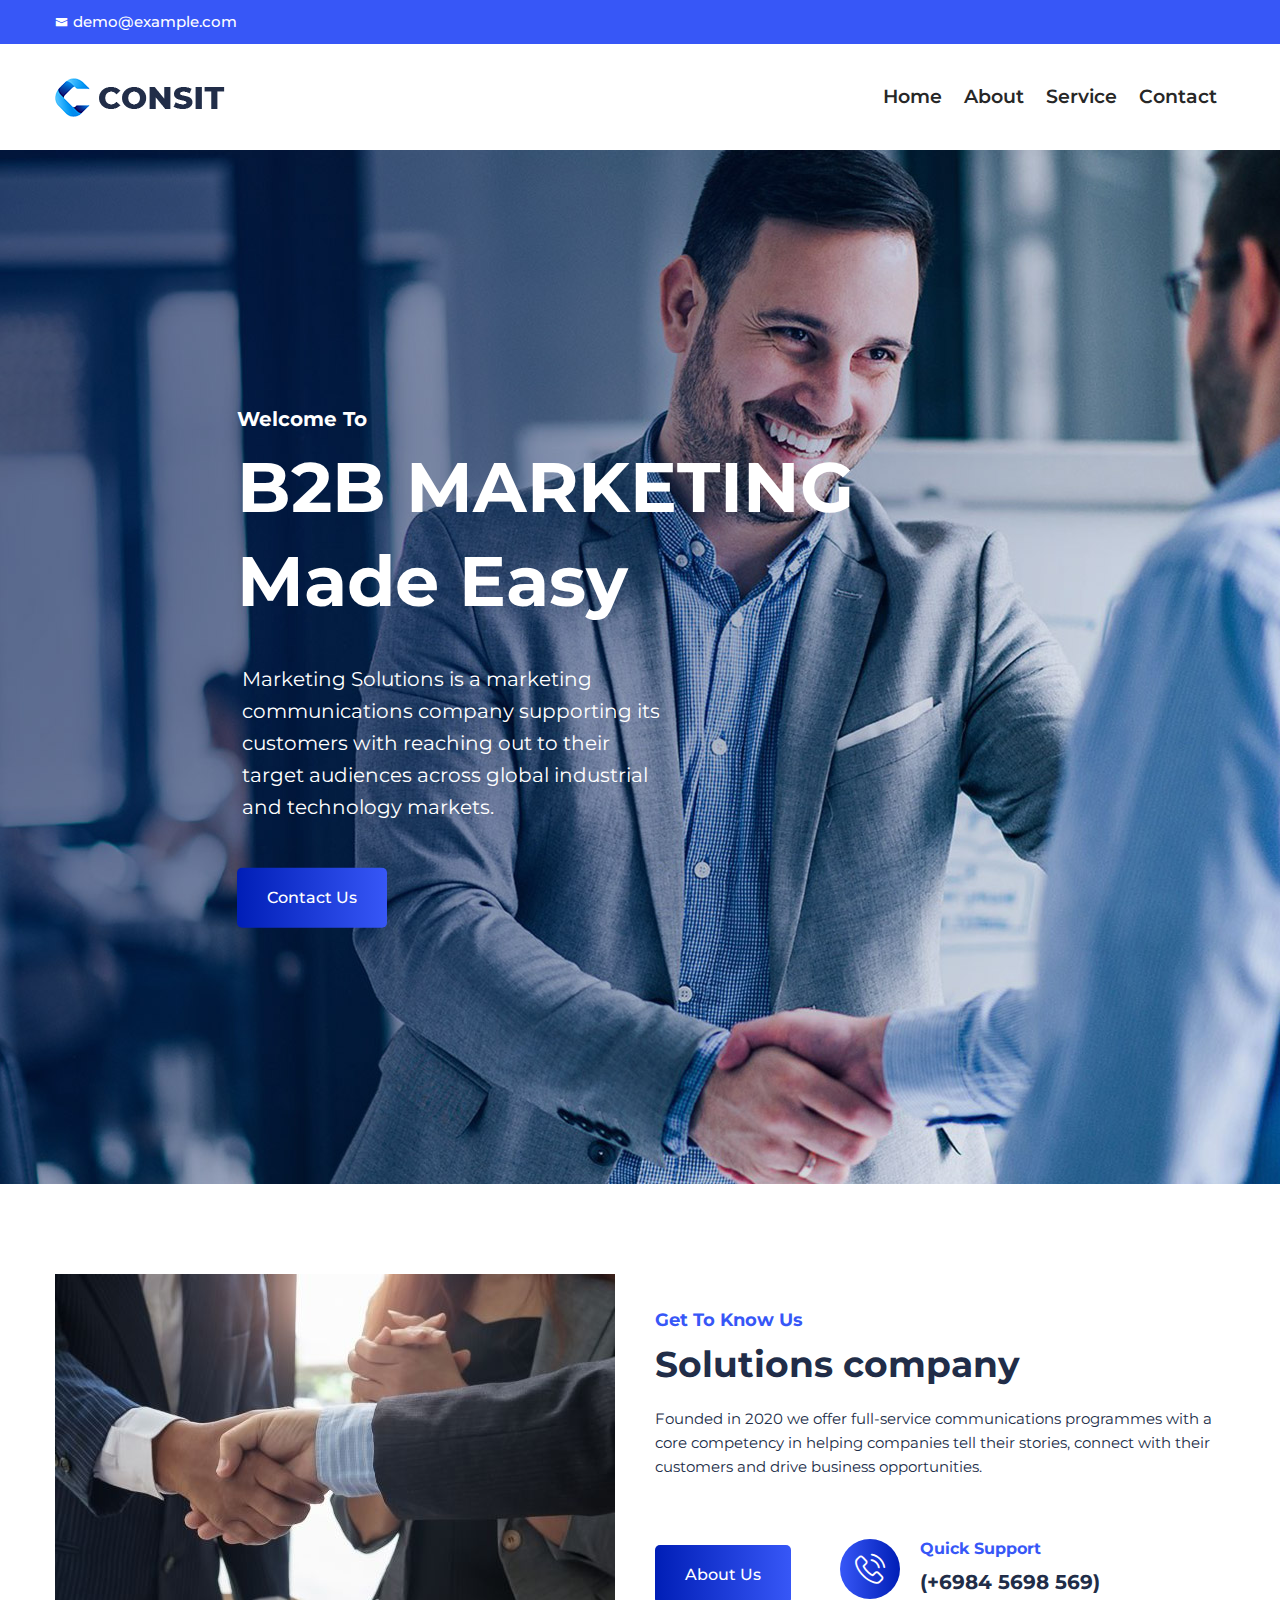
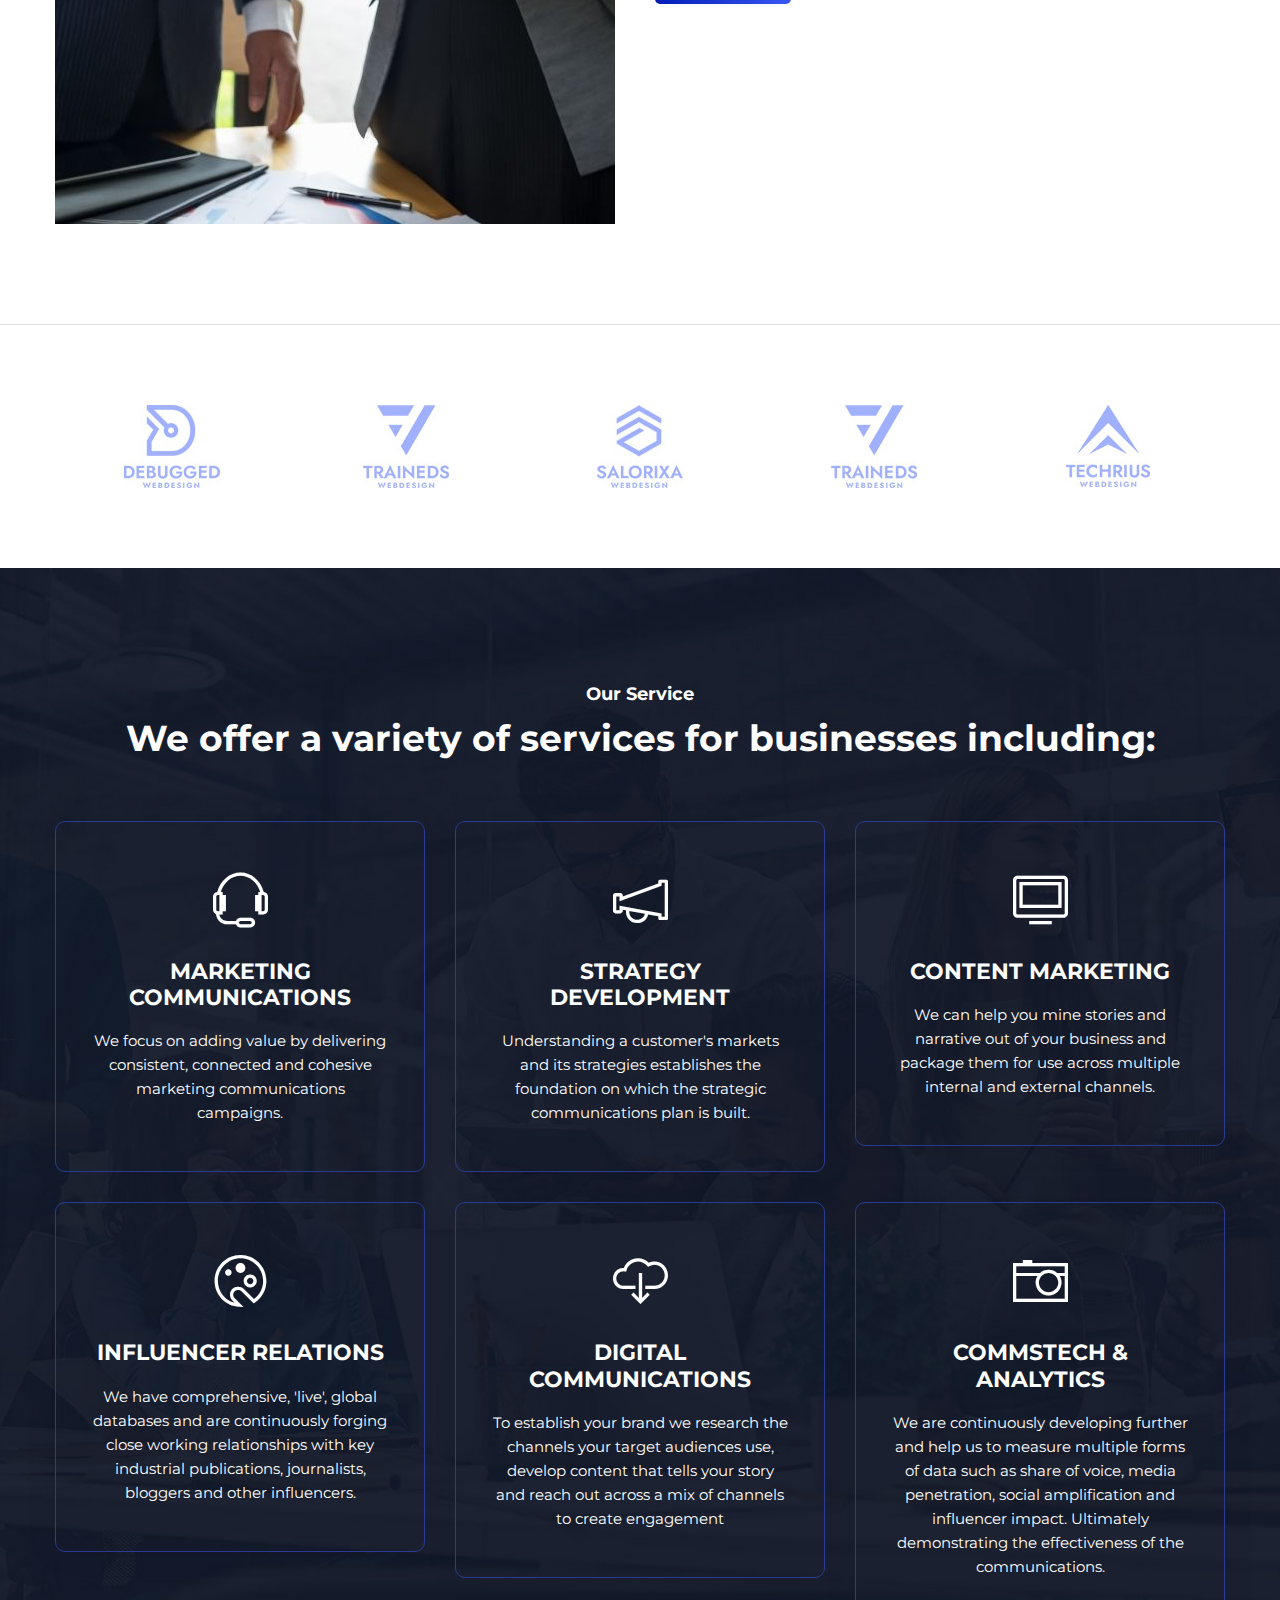
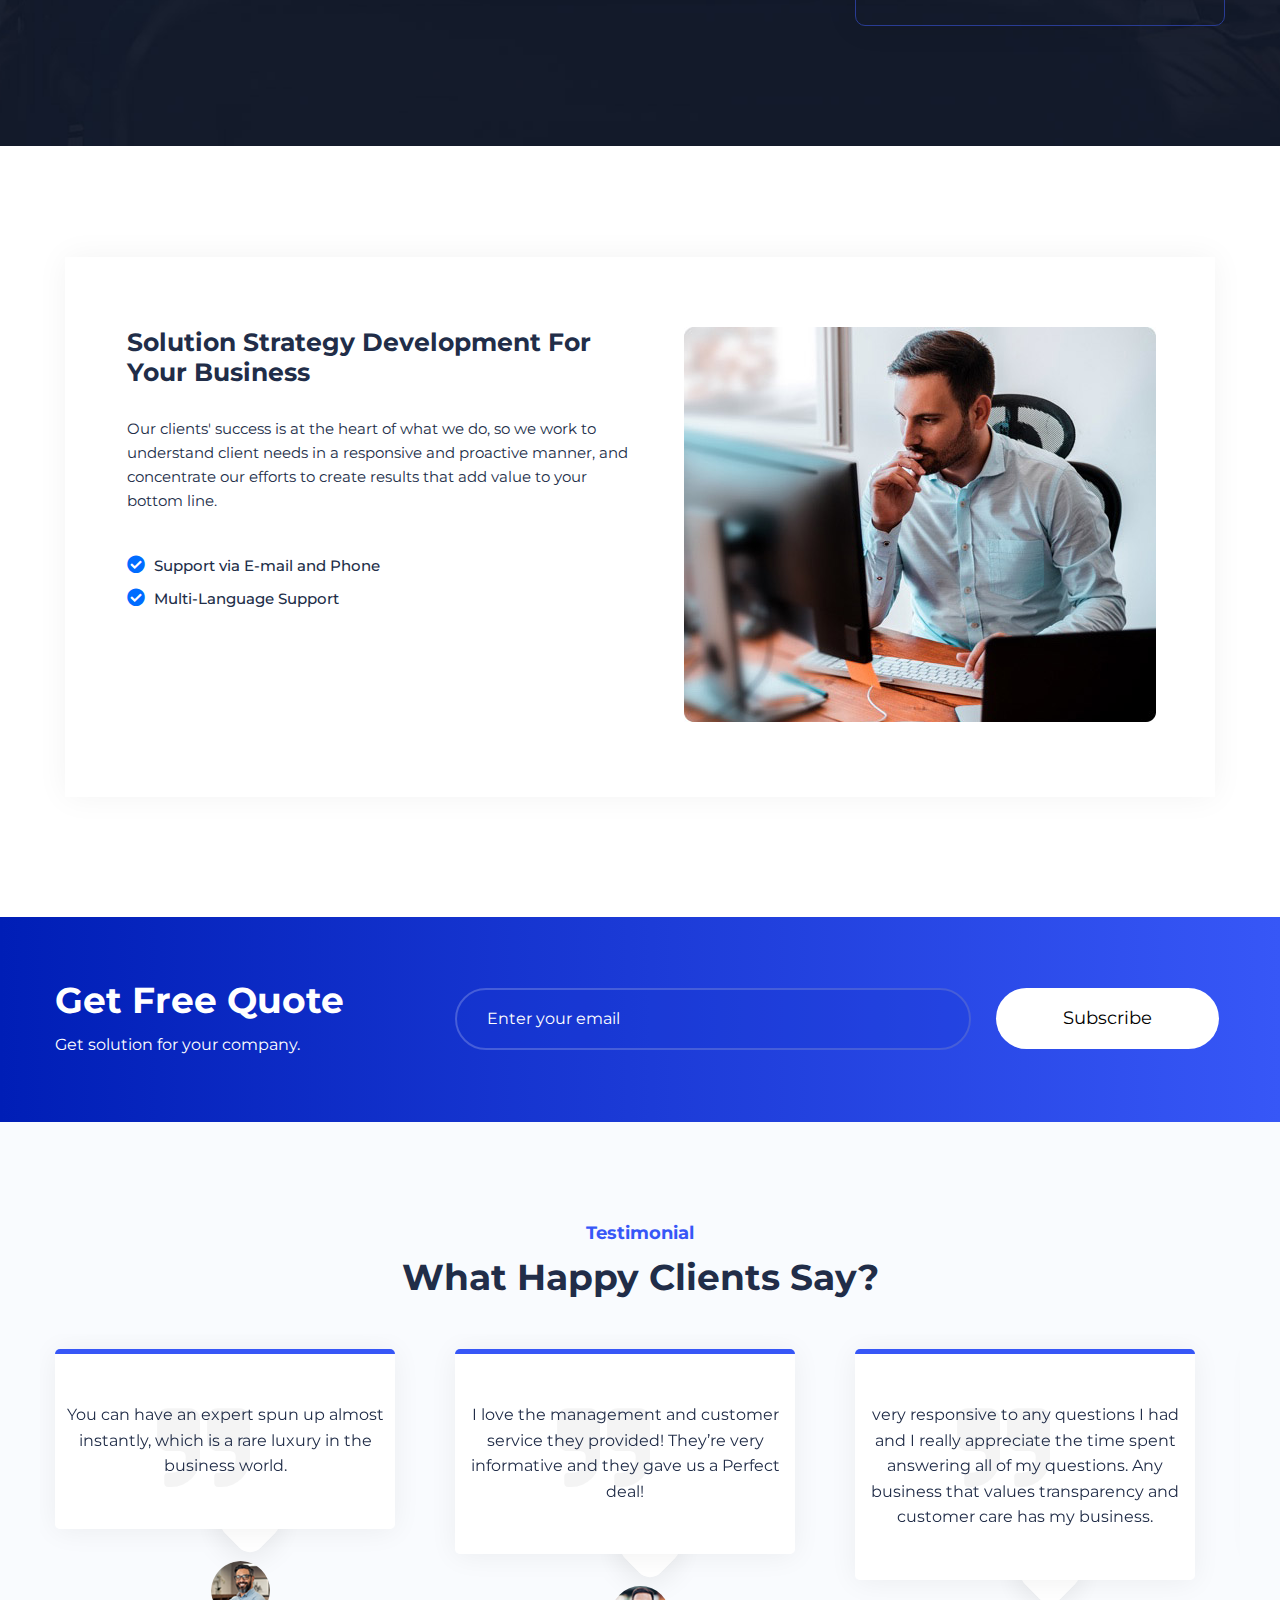
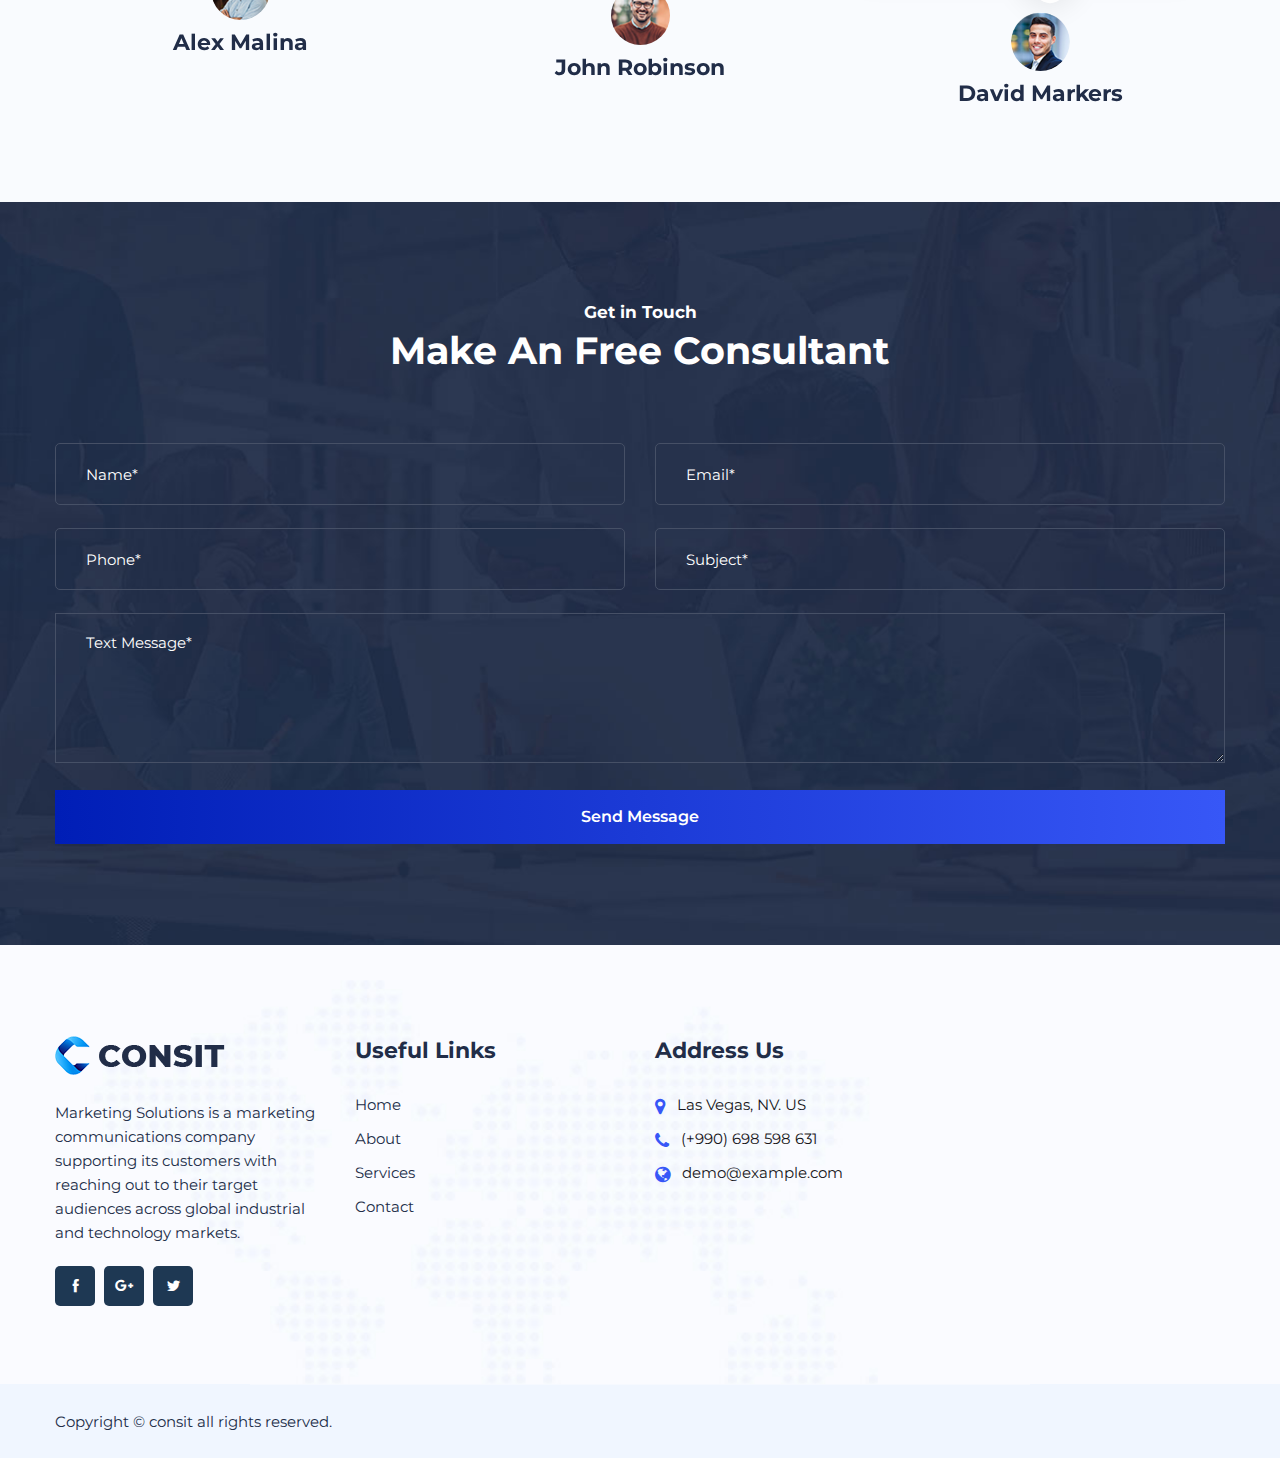
==== commit dd21fbd6: "main" ====
--- a/index.html
+++ b/index.html
@@ -26,7 +26,7 @@
                   <div class="col-xs-12 col-lg-9 col-xl-9 col-md-9 col-sm-12">
                      <div class="top-address text-left">
                         <p>							
-                           <span><i class="icofont-home"></i>Las Vegas</span>
+                           <!-- <span><i class="icofont-home"></i>Las Vegas</span> -->
                            <a href="mailto:info@example.com"><i class="icofont-envelope"></i>demo@example.com</a>
                         </p>
                      </div>
@@ -34,12 +34,12 @@
                   <!-- TOP RIGHT -->
                   <div class="col-xs-12 col-lg-3 col-xl-3 col-md-3 col-sm-12 ">
                      <div class="top-right-menu">
-                        <ul class="social-icons text-right text_m_center">
+                        <!-- <ul class="social-icons text-right text_m_center">
                            <li><a href="#"><i class="fab fa-facebook-f"></i></a></li>
                            <li><a href="#"><i class="fab fa-twitter"></i></a></li>
                            <li><a href="#"><i class="fab fa-pinterest-p"></i></a></li>
                            <li><a href="#"><i class="fab fa-vimeo-v"></i></a></li>
-                        </ul>
+                        </ul> -->
                      </div>
                   </div>
                </div>
@@ -117,17 +117,17 @@
                <div class="d1 t1 m1 witr_swiper_height" style="background-image:	url(assets/images/slider1.jpg)">
                   <div class="witr_sw_text_area text-left">
                      <div class="witr_swiper_content ">
-                        <h1>Welcome To MedPro!</h1>
-                        <h2>Business Managing</h2>
+                        <h1>Welcome To </h1>
+                        <h2>B2B MARKETING</h2>
                         <h3>Made Easy</h3>
                         <!-- content -->
-                        <p>Simplifying your business and letting you focus on assisting clients while seizing control of the future of your business.</p>
+                        <p>Marketing Solutions is a marketing communications company supporting its customers with reaching out to their target audiences across global industrial and technology markets.</p>
                         <!-- btn gradient style -->
                         <div class="slider_btn">
                            <div class="witr_btn_style">
                               <div class="witr_btn_sinner">
                                  <!-- button -->
-                                 <a class="witr_btn" href="#">Contact Us</a>						
+                                 <a class="witr_btn" href="contact.html">Contact Us</a>						
                               </div>
                            </div>
                         </div>
@@ -144,57 +144,7 @@
       </div>
       <!-- end slider area -->
       <!-- swiper bottom area -->
-      <div class="swiper_bottom_area">
-         <div class="container">
-            <div class="row">
-               <!-- single iteam -->
-               <div class="col-lg-4 col-md-6">
-                  <div class="service-item all_color_service width_height_link_0 text-center  ">
-                     <div class="service_top_image">
-                        <!-- image -->
-                     </div>
-                     <div class="text_box all_icon_color">
-                        <!-- icon -->
-                        <i class="ti-crown"></i>
-                        <h3><a href="#">Awesome Work Place</a></h3>
-                        <!-- content -->
-                        <p>You can rely on our 24/7 tech support that will gladly solve any app issue you may have. </p>
-                     </div>
-                  </div>
-               </div>
-               <!-- 02 single iteam -->
-               <div class="col-lg-4 col-md-6">
-                  <div class="service-item all_color_service width_height_link_0 text-center  ">
-                     <div class="service_top_image">
-                        <!-- image -->
-                     </div>
-                     <div class="text_box all_icon_color">
-                        <!-- icon -->
-                        <i class="ti-fullscreen"></i>
-                        <h3><a href="#">Unlimited facility</a></h3>
-                        <!-- content -->
-                        <p>You can rely on our 24/7 tech support that will gladly solve any app issue you may have. </p>
-                     </div>
-                  </div>
-               </div>
-               <!-- 03 single iteam -->
-               <div class="col-lg-4 col-md-6">
-                  <div class="service-item all_color_service width_height_link_0 text-center  ">
-                     <div class="service_top_image">
-                        <!-- image -->
-                     </div>
-                     <div class="text_box all_icon_color">
-                        <!-- icon -->
-                        <i class="ti-desktop"></i>
-                        <h3><a href="#">Responsive Design</a></h3>
-                        <!-- content -->
-                        <p>You can rely on our 24/7 tech support that will gladly solve any app issue you may have. </p>
-                     </div>
-                  </div>
-               </div>
-            </div>
-         </div>
-      </div>
+
       <!-- about area  -->
       <div class="consit_about_area">
          <div class="container">
@@ -203,7 +153,7 @@
                   <div class="single_image_area">
                      <div class="single_image single_line_option  ">
                         <!-- image -->
-                        <img src="assets/images/about-img-1.jpg" alt="image">
+                        <img src="assets/images/about-img-2.jpg" alt="image">
                      </div>
                   </div>
                </div>
@@ -215,13 +165,13 @@
                            <h2>Get To Know Us</h2>
                            <h3>Solutions company</h3>
                            <!-- content -->
-                           <p>US is a full-service medical consulting firm. We work with small and large healthcare organizations to increase business performance, mitigate compliance risk, reduce stress for physicians and staff and improve the patient experience. Our team is composed of dedicated experts to support the goals of your healthcare organization and it’s success. </p>
+                           <p>Founded in 2020 we offer full-service communications programmes with a core competency in helping companies tell their stories, connect with their customers and drive business opportunities.</p>
                         </div>
                      </div>
                      <div class="witr_button_area">
                         <div class="witr_btn_style mr">
                            <div class="witr_btn_sinner">	
-                              <a href="#" class="witr_btn">About Us</a>
+                              <a href="about.html" class="witr_btn">About Us</a>
                            </div>
                         </div>
                      </div>
@@ -334,8 +284,8 @@
                         <i class="ti-headphone-alt"></i>
                      </div>
                      <div class="service_inner_content">
-                        <h3><a href="#">Business Consulting</a></h3>
-                        <p>If you are a starting healthcare professional and are looking to build a successful clinic while helping your local community, we have the resources to help you do so. </p>
+                        <h3><a href="#">MARKETING COMMUNICATIONS</a></h3>
+                        <p>We focus on adding value by delivering consistent, connected and cohesive marketing communications campaigns. </p>
                      </div>
                   </div>
                </div>
@@ -346,8 +296,8 @@
                         <i class="ti-announcement"></i>
                      </div>
                      <div class="service_inner_content">
-                        <h3><a href="#">Accounting & Financial Planning/Strategy</a></h3>
-                        <p>Numbers are hard for everyone and can definitely be a distraction when working in the medical field.</p>
+                        <h3><a href="#">STRATEGY DEVELOPMENT</a></h3>
+                        <p>Understanding a customer's markets and its strategies establishes the foundation on which the strategic communications plan is built.</p>
                      </div>
                   </div>
                </div>
@@ -358,8 +308,8 @@
                         <i class="ti-desktop"></i>
                      </div>
                      <div class="service_inner_content">
-                        <h3><a href="#">Credentialing & Marketing</a></h3>
-                        <p>Operating as a third party, MedX Solutions has the authority and resources to verify your licenses, equipment and certificates in order to provide you with the necessary credentials.</p>
+                        <h3><a href="#">CONTENT MARKETING</a></h3>
+                        <p>We can help you mine stories and narrative out of your business and package them for use across multiple internal and external channels. </p>
                      </div>
                   </div>
                </div>
@@ -370,8 +320,8 @@
                         <i class="ti-palette"></i>
                      </div>
                      <div class="service_inner_content">
-                        <h3><a href="#">Human Resources</a></h3>
-                        <p>Providing the best service and healthcare to your patients is your top priority as a healthcare business owner but we do understand if you don’t always have the time to manage it yourself.</p>
+                        <h3><a href="#">INFLUENCER RELATIONS</a></h3>
+                        <p>We have comprehensive, 'live', global databases and are continuously forging close working relationships with key industrial publications, journalists, bloggers and other influencers.</p>
                      </div>
                   </div>
                </div>
@@ -382,8 +332,8 @@
                         <i class="ti-cloud-down"></i>
                      </div>
                      <div class="service_inner_content">
-                        <h3><a href="#">PPE & Equipment Wholesale</a></h3>
-                        <p>At the end of the day, working with people can be challenging. Providing the best service and healthcare to your patients is your top priority as a healthcare business owner but we do understand if you don’t always have the time to manage it yourself.</p>
+                        <h3><a href="#">DIGITAL COMMUNICATIONS</a></h3>
+                        <p>To establish your brand we research the channels your target audiences use, develop content that tells your story and reach out across a mix of channels to create engagement</p>
                      </div>
                   </div>
                </div>
@@ -394,8 +344,8 @@
                         <i class="ti-camera"></i>
                      </div>
                      <div class="service_inner_content">
-                        <h3><a href="#">Medical Devices & Equipment</a></h3>
-                        <p>Top-notch medical equipment can be difficult to come by, especially when looking for fair prices. </p>
+                        <h3><a href="#">COMMSTECH & ANALYTICS</a></h3>
+                        <p>We are continuously developing further and help us to measure multiple forms of data such as share of voice, media penetration, social amplification and influencer impact. Ultimately demonstrating the effectiveness of the communications. </p>
                      </div>
                   </div>
                </div>
@@ -426,9 +376,9 @@
                                        <div class="witr_section_title">
                                           <div class="witr_section_title_inner text-left">
                                              <!-- title middle -->
-                                             <h3>IT Solution Strategy Development For Your Business</h3>
+                                             <h3>Solution Strategy Development For Your Business</h3>
                                              <!-- content -->
-                                             <p>Consectetur adipisicing elit, sed do eiusmod tempor cididunt ut labore et dolore magna aliqua.<br> <br>Over 25 years working in IT services developing software tions and mobile apps for clients all over the world. From its dieval origins to the digital learn everything there.  enim ad minim veniam, quis nostrud exercitation ullamco laboris </p>
+                                             <p>Our clients' success is at the heart of what we do, so we work to understand client needs in a responsive and proactive manner, and concentrate our efforts to create results that add value to your bottom line. </p>
                                           </div>
                                        </div>
                                        <!-- tab list  -->
@@ -610,14 +560,14 @@
                            <div class="testiCreCon">
                               <i class="fa fa-quote-right"></i>
                               <!-- content -->	
-                              <p>Following best practices and pro edures provided by lead izations in the industry, our cles disinfecting long establi that</p>
+                              <p>You can have an expert spun up almost instantly, which is a rare luxury in the business world.</p>
                            </div>
                            <div class="em_test_thumb">
                               <img src="assets/images/test4.png" alt="" />
                            </div>
                            <div class="testAuthor">
-                              <h6>Malina Alex</h6>
-                              <span> Designer </span>
+                              <h6> Alex Malina</h6>
+
                            </div>
                         </div>
                      </div>
@@ -631,14 +581,14 @@
                            <div class="testiCreCon">
                               <i class="fa fa-quote-right"></i>
                               <!-- content -->	
-                              <p>Following best practices and pro edures provided by lead izations in the industry, our cles disinfecting long establi that</p>
+                              <p>I love the management and customer service they provided! They’re very informative and they gave us a Perfect deal!</p>
                            </div>
                            <div class="em_test_thumb">
                               <img src="assets/images/test2.png" alt="" />
                            </div>
                            <div class="testAuthor">
-                              <h6>Martha Alex</h6>
-                              <span>  Manager  </span>
+                              <h6>John Robinson</h6>
+
                            </div>
                         </div>
                      </div>
@@ -652,14 +602,14 @@
                            <div class="testiCreCon">
                               <i class="fa fa-quote-right"></i>
                               <!-- content -->	
-                              <p>Following best practices and pro edures provided by lead izations in the industry, our cles disinfecting long establi that</p>
+                              <p>very responsive to any questions I had and I really appreciate the time spent answering all of my questions. Any business that values transparency and customer care has my business.</p>
                            </div>
                            <div class="em_test_thumb">
                               <img src="assets/images/test1.png" alt="" />
                            </div>
                            <div class="testAuthor">
                               <h6>David Markers</h6>
-                              <span> Co- Of Officer  </span>
+
                            </div>
                         </div>
                      </div>
@@ -673,14 +623,14 @@
                            <div class="testiCreCon">
                               <i class="fa fa-quote-right"></i>
                               <!-- content -->	
-                              <p>Following best practices and pro edures provided by lead izations in the industry, our cles disinfecting long establi that</p>
+                              <p>Experience was very quick and easy to do. Andrew was extremely well done with his professionalism. Highly recommend</p>
                            </div>
                            <div class="em_test_thumb">
                               <img src="assets/images/test3.png" alt="" />
                            </div>
                            <div class="testAuthor">
-                              <h6>Chicana males</h6>
-                              <span>  Marketing  </span>
+                              <h6>Robert males</h6>
+
                            </div>
                         </div>
                      </div>
@@ -751,7 +701,7 @@
                      <div class="widget widget_twr_description_widget">
                         <div class="consit-description-area">
                            <a href="#"><img src="assets/images/logo1.png" alt="Footer logo" class="logo"></a>
-                           <p>Lorem ipsum dolor sit amet consectetur adipisicing elit. Accusantium, ea. Error adipisci saepe harum et debitis voluptatum quod, repudiandae quibusdam!</p>
+                           <p>Marketing Solutions is a marketing communications company supporting its customers with reaching out to their target audiences across global industrial and technology markets.</p>
                            <p class="phone"><a href="tel:"> </a></p>
                            <div class="social-icons">
                               <a href="#"><i class="icofont-facebook"></i></a>
@@ -825,7 +775,6 @@
                      <div class="copy-right-text">
                         <!-- FOOTER COPYRIGHT TEXT -->
                         <p>Copyright &copy; consit all rights reserved.</p>
-                        <p>Designed by NSM Prime</p>
                      </div>
                   </div>
                   <!-- FOOTER COPYRIGHT STYLE 3 -->		
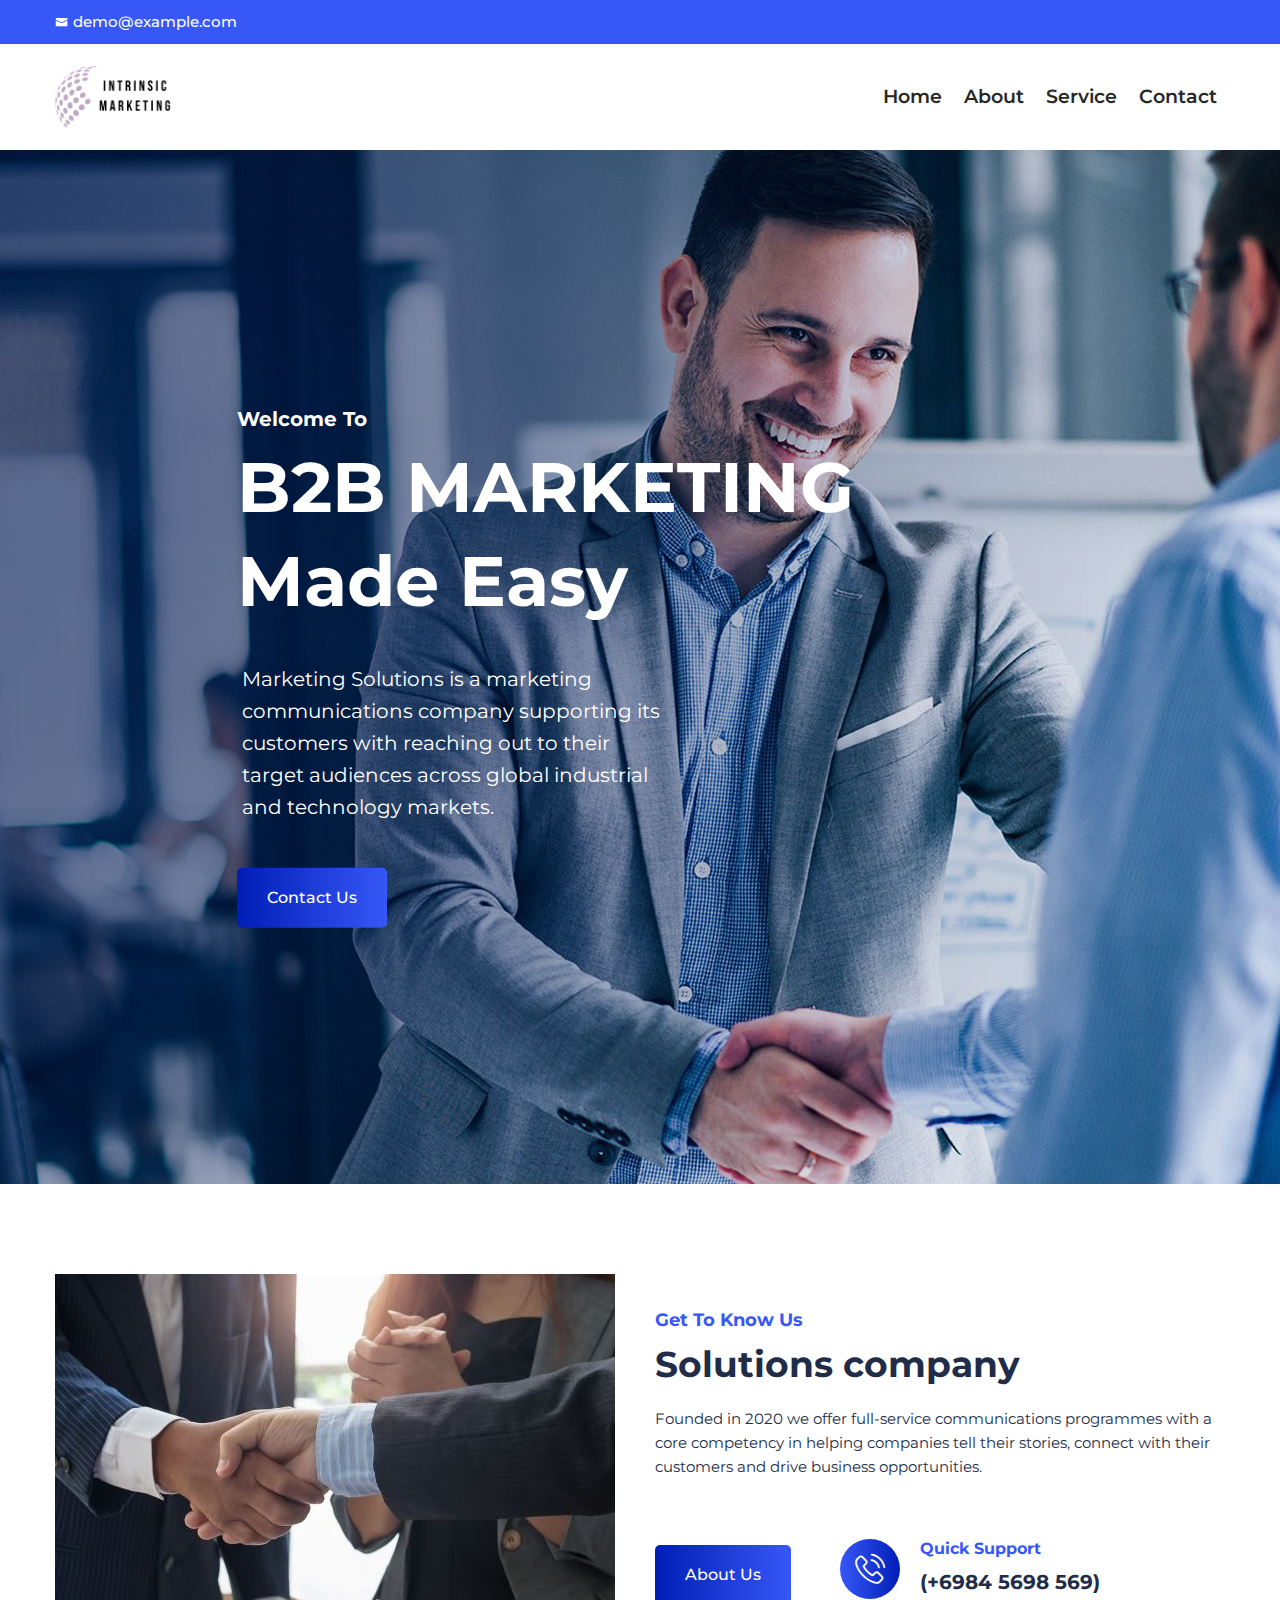
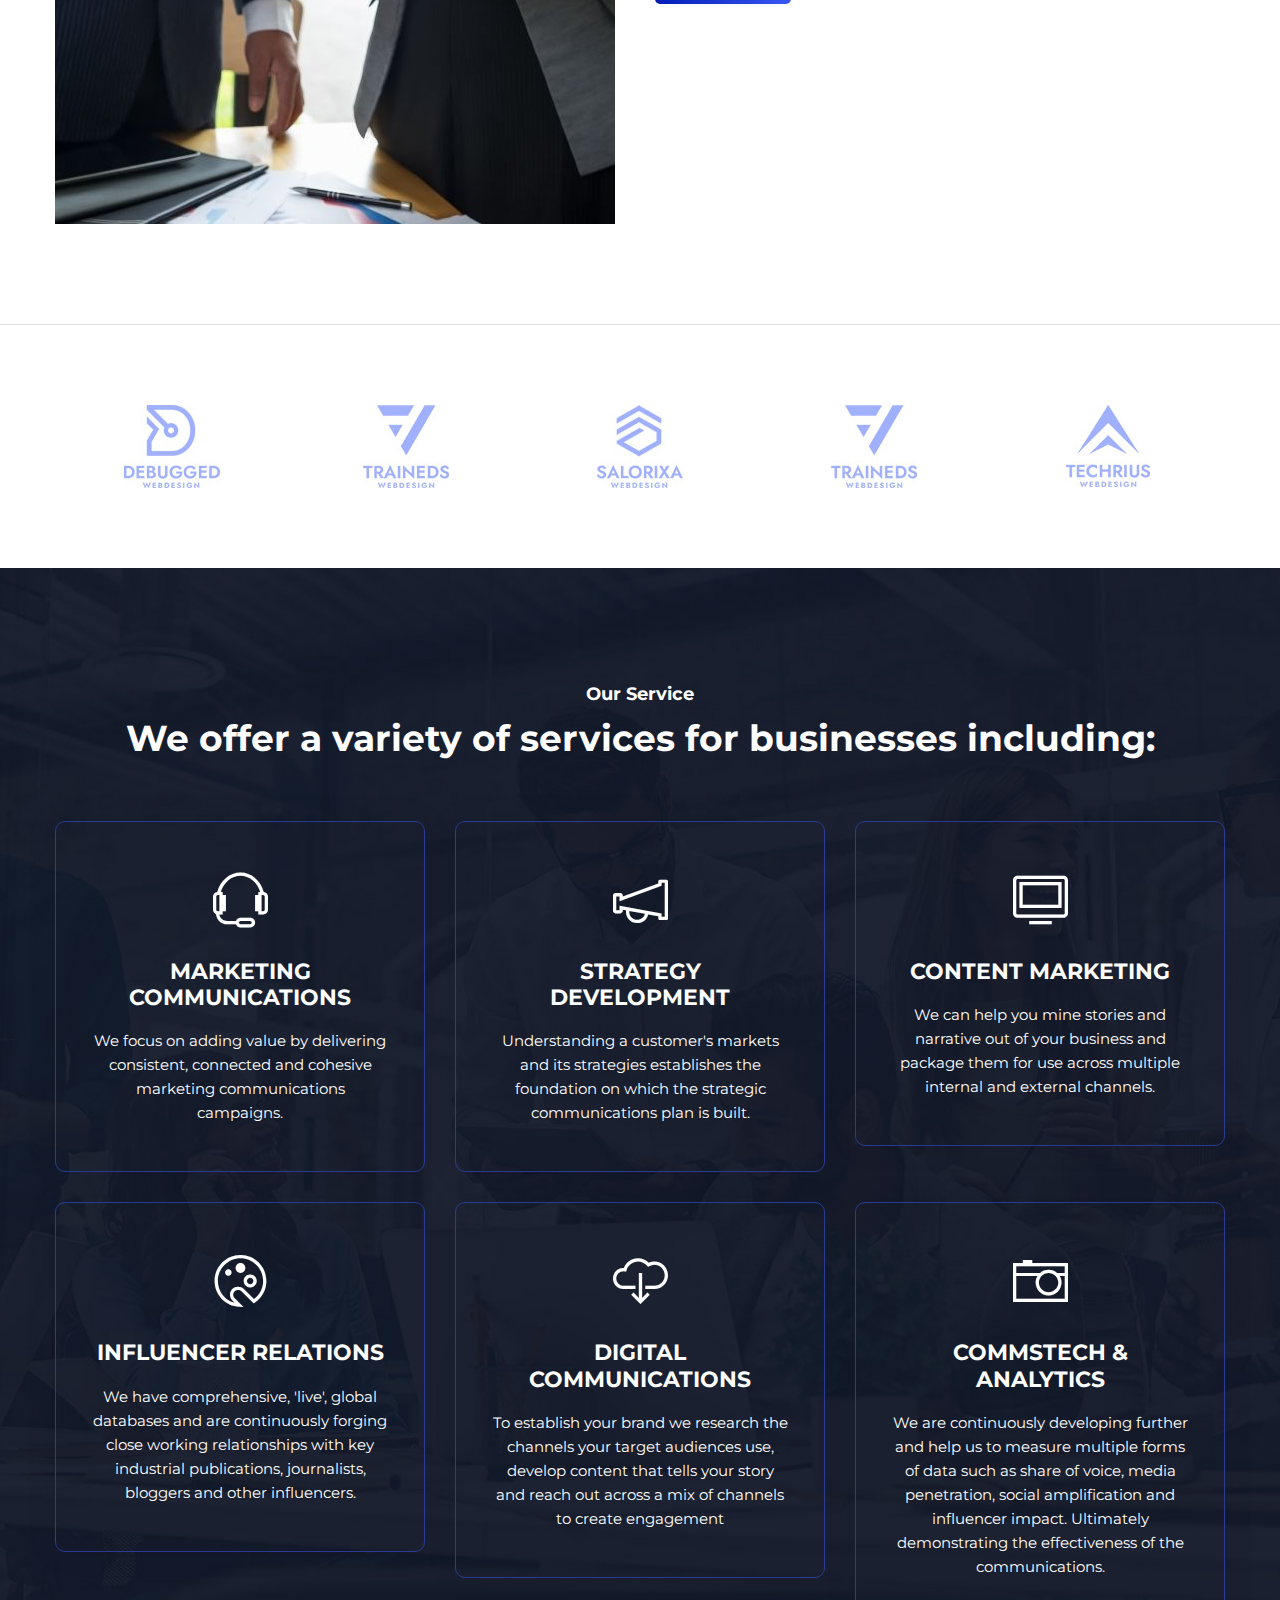
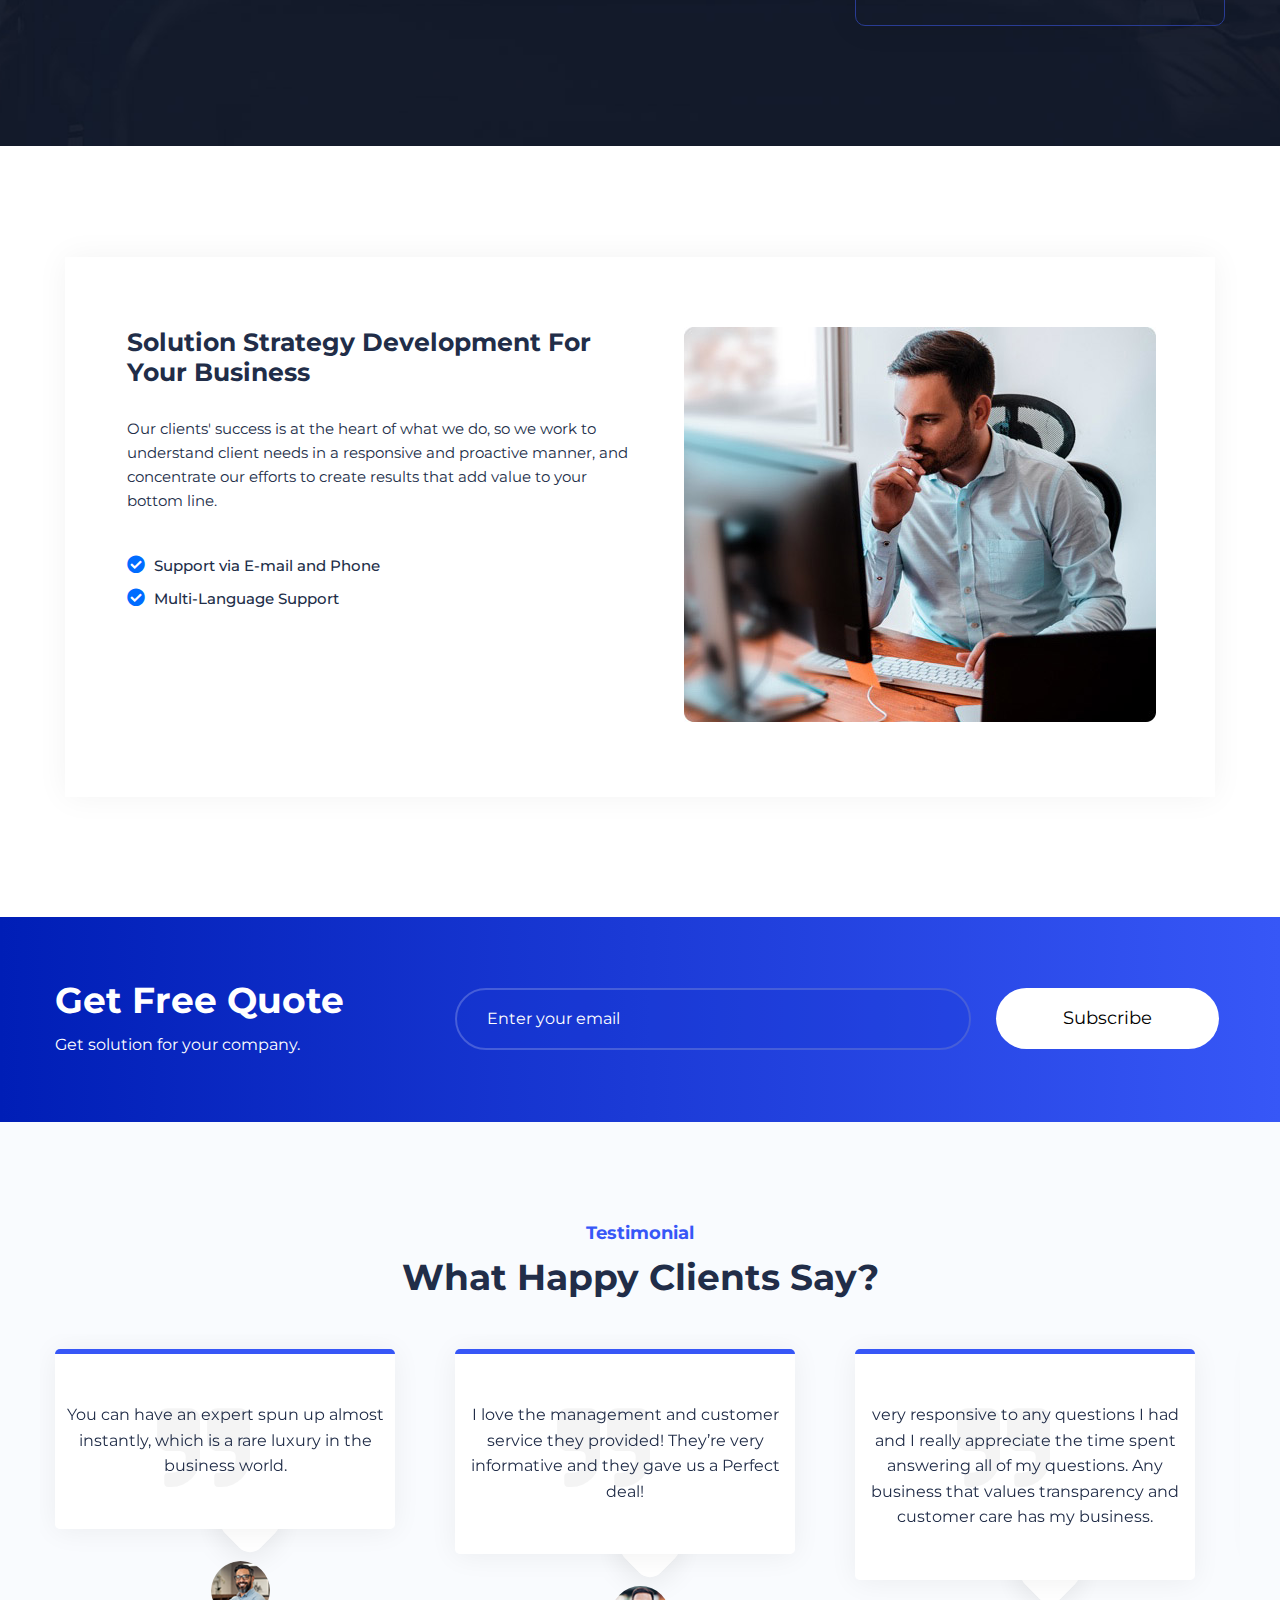
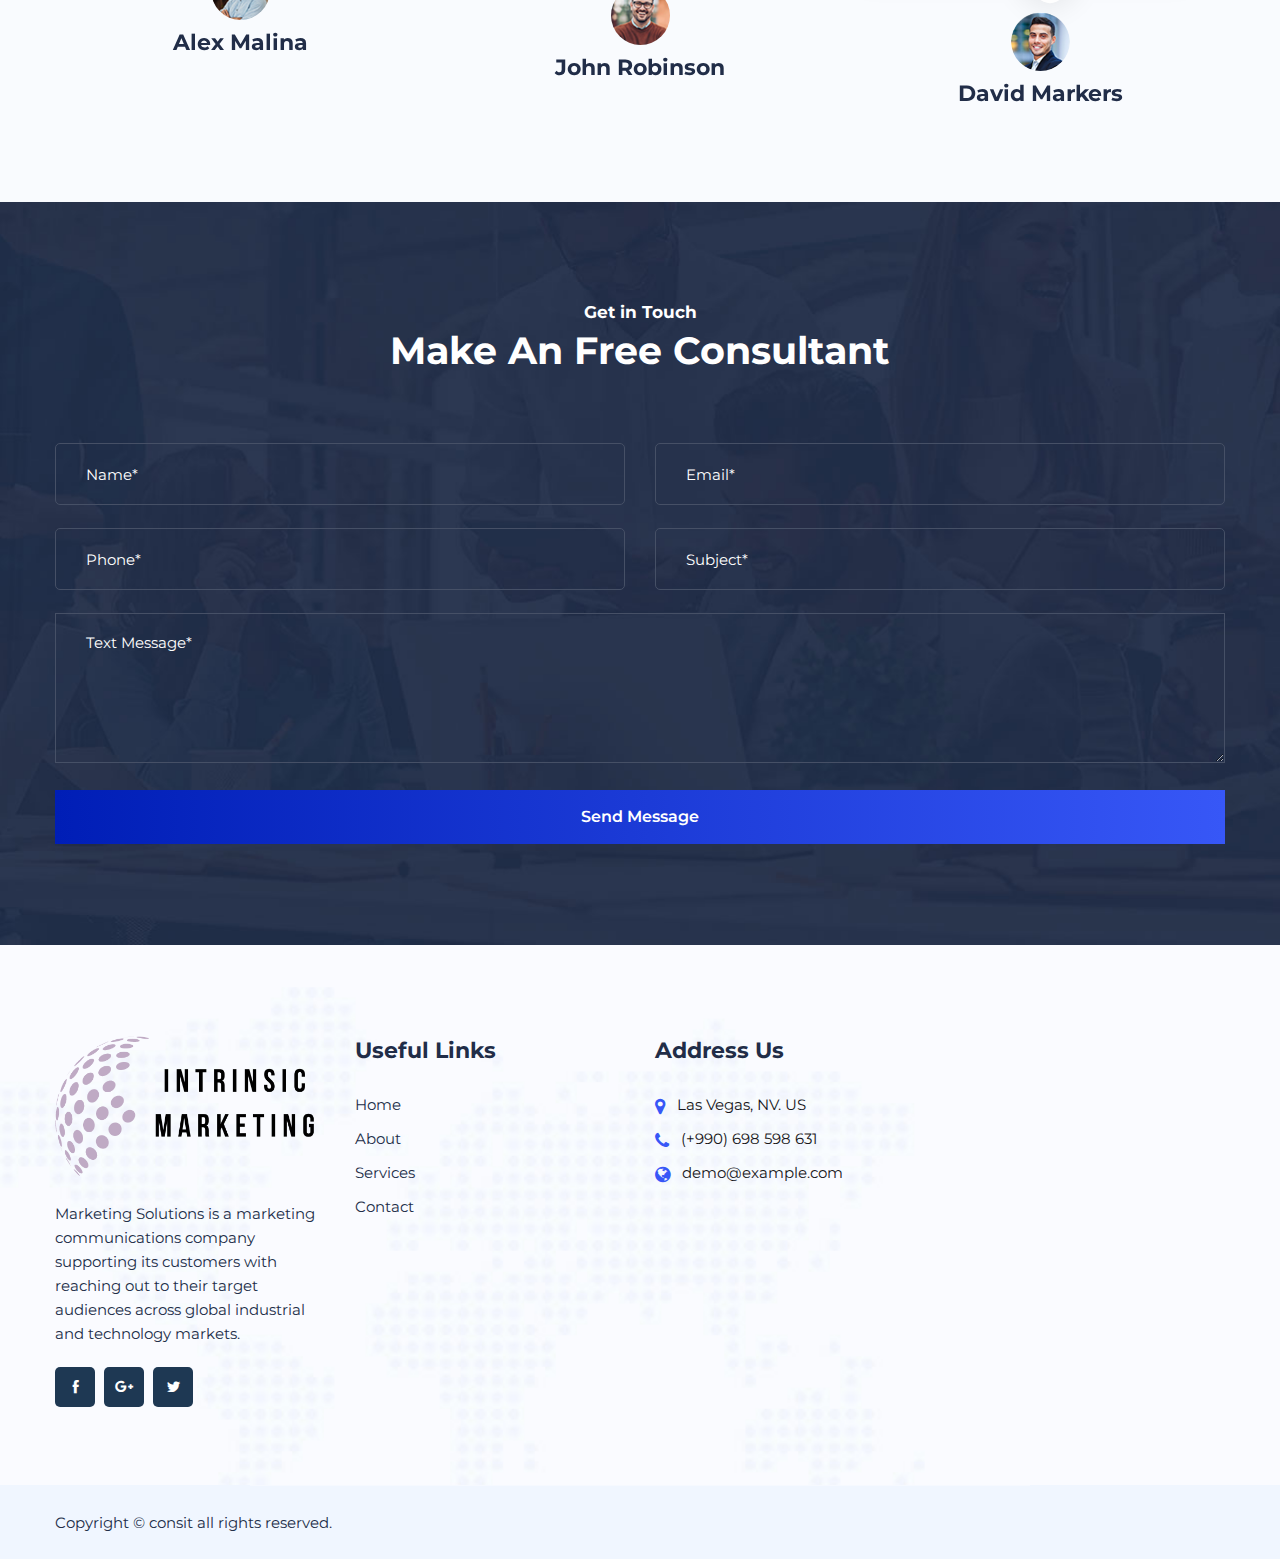
==== commit bb9555b5: "main" ====
--- a/index.html
+++ b/index.html
@@ -53,10 +53,10 @@
                      <div class="col-md-3 col-sm-3 col-xs-4">
                         <div class="logo">
                            <a class="main_sticky_main_l" href="index.html" title="consit">
-                           <img src="assets/images/logo1.png" alt="consit">
+                           <img style="width: 120px; height:auto;" src="assets/images/logo1.png" alt="consit">
                            </a>
                            <a class="main_sticky_l" href="index.html" title="consit">
-                           <img src="assets/images/logo2.png" alt="consit">
+                           <img style="width: 120px; height:auto;"    src="assets/images/logo2.png" alt="consit">
                            </a>
                         </div>
                      </div>
@@ -87,7 +87,7 @@
                <div class="col-sm-12">
                   <div class="mobile_menu_logo text-center">
                      <a href="index.html" title="consit">
-                     <img src="assets/images/logo1.png" alt="consit">
+                     <img style="width: 120px; height:auto;" src="assets/images/logo1.png" alt="consit">
                      </a>		
                   </div>
                </div>
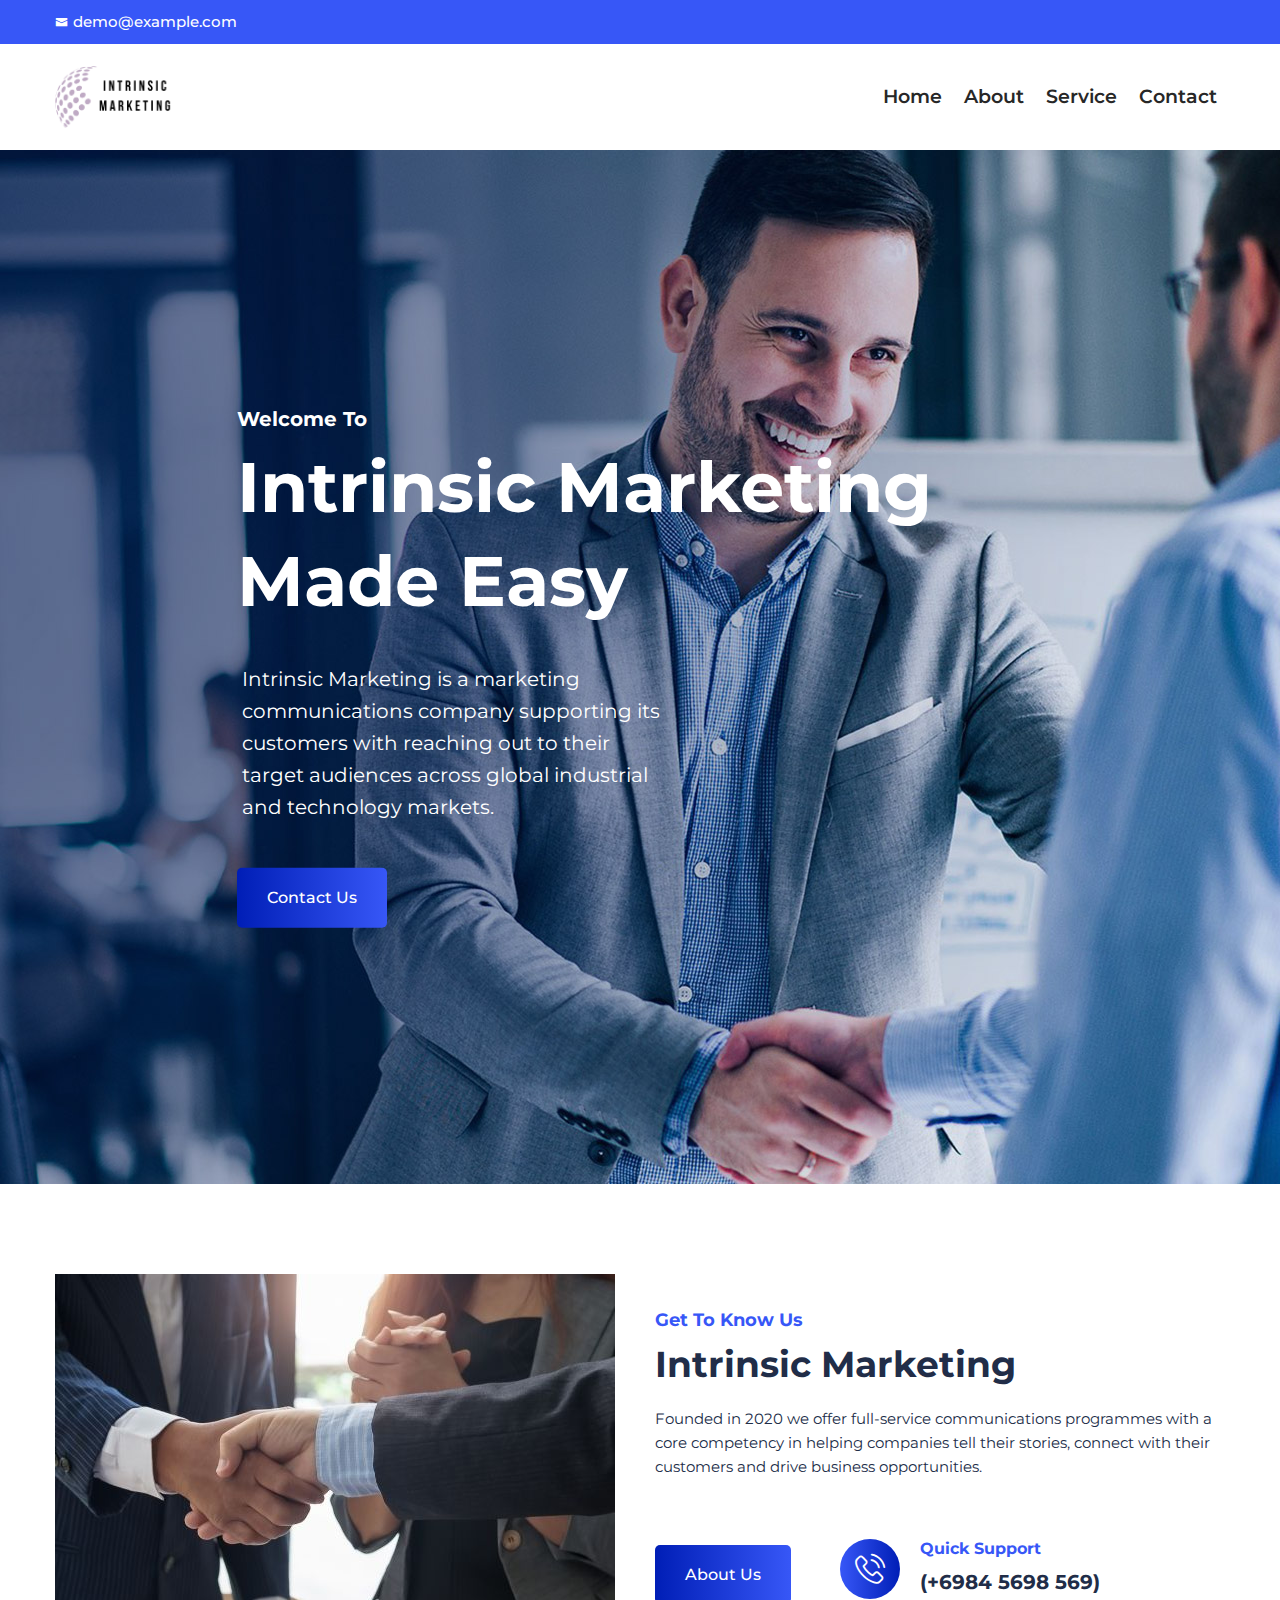
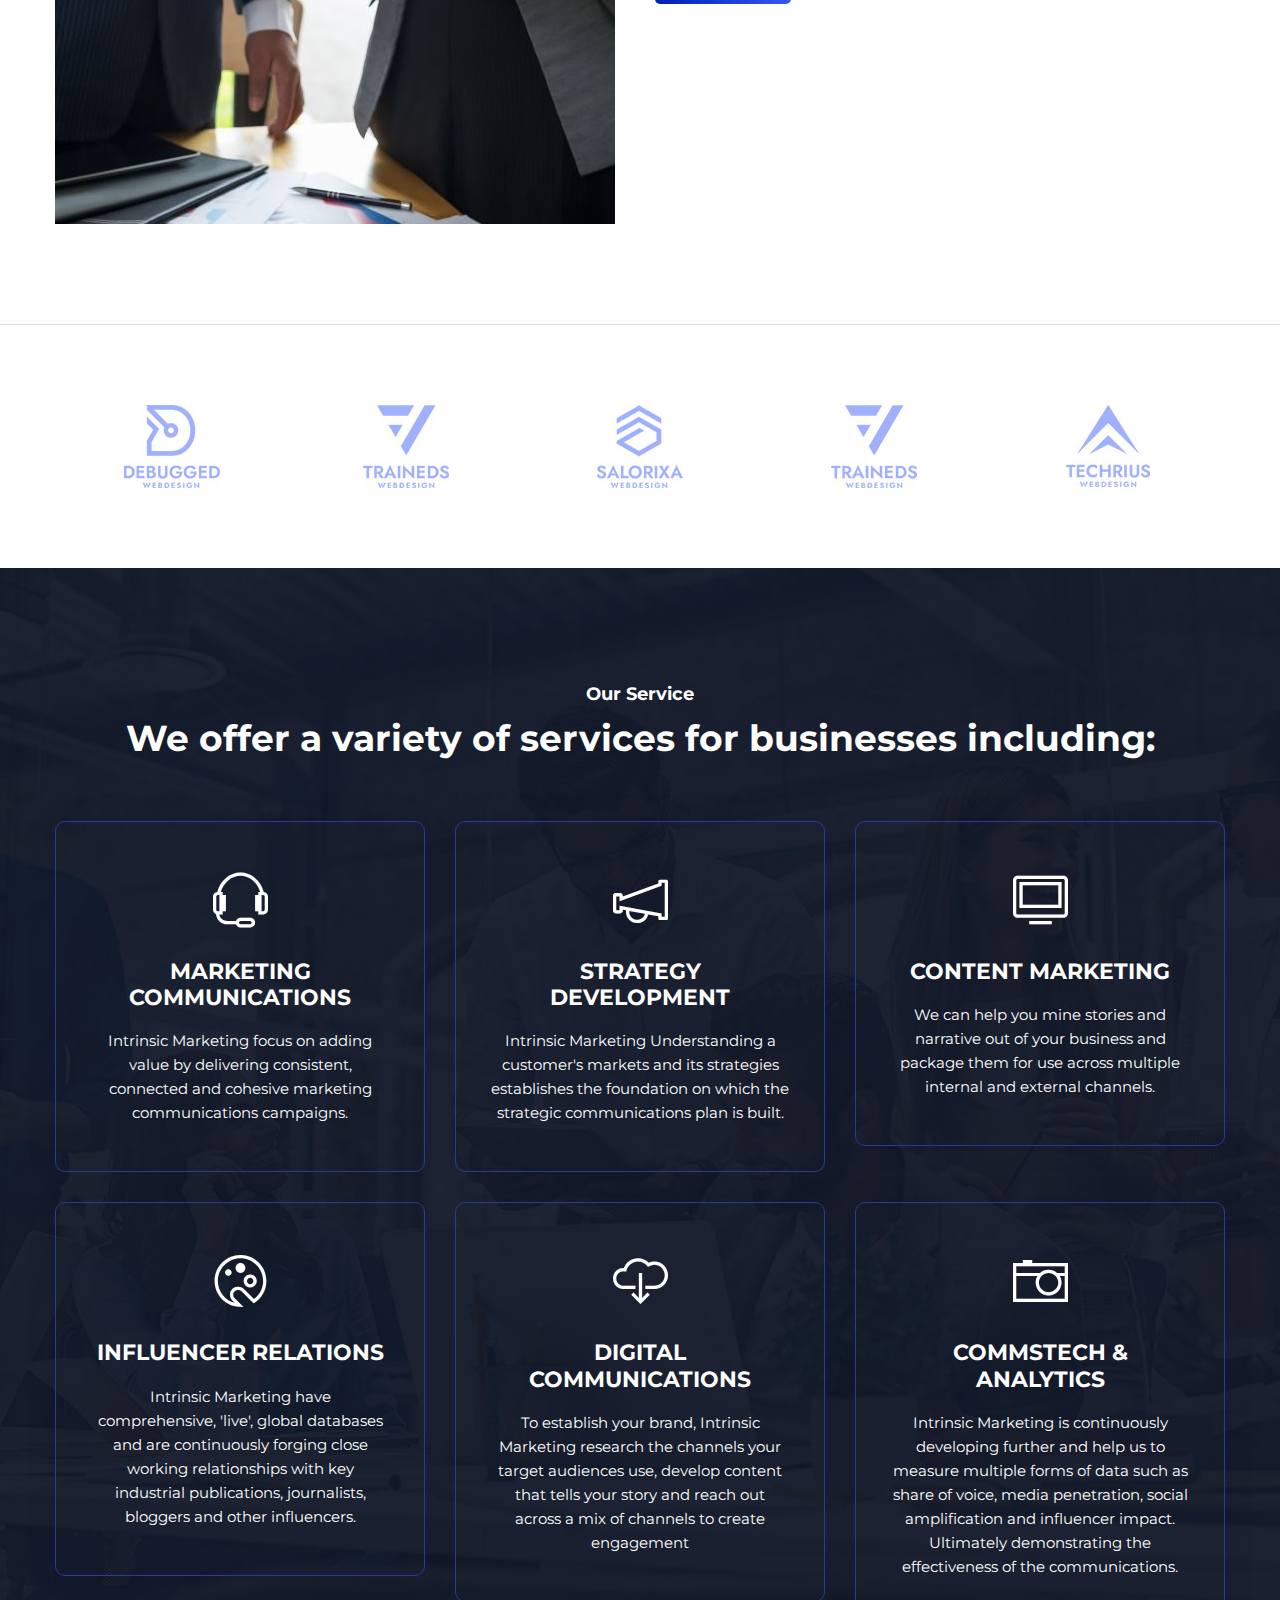
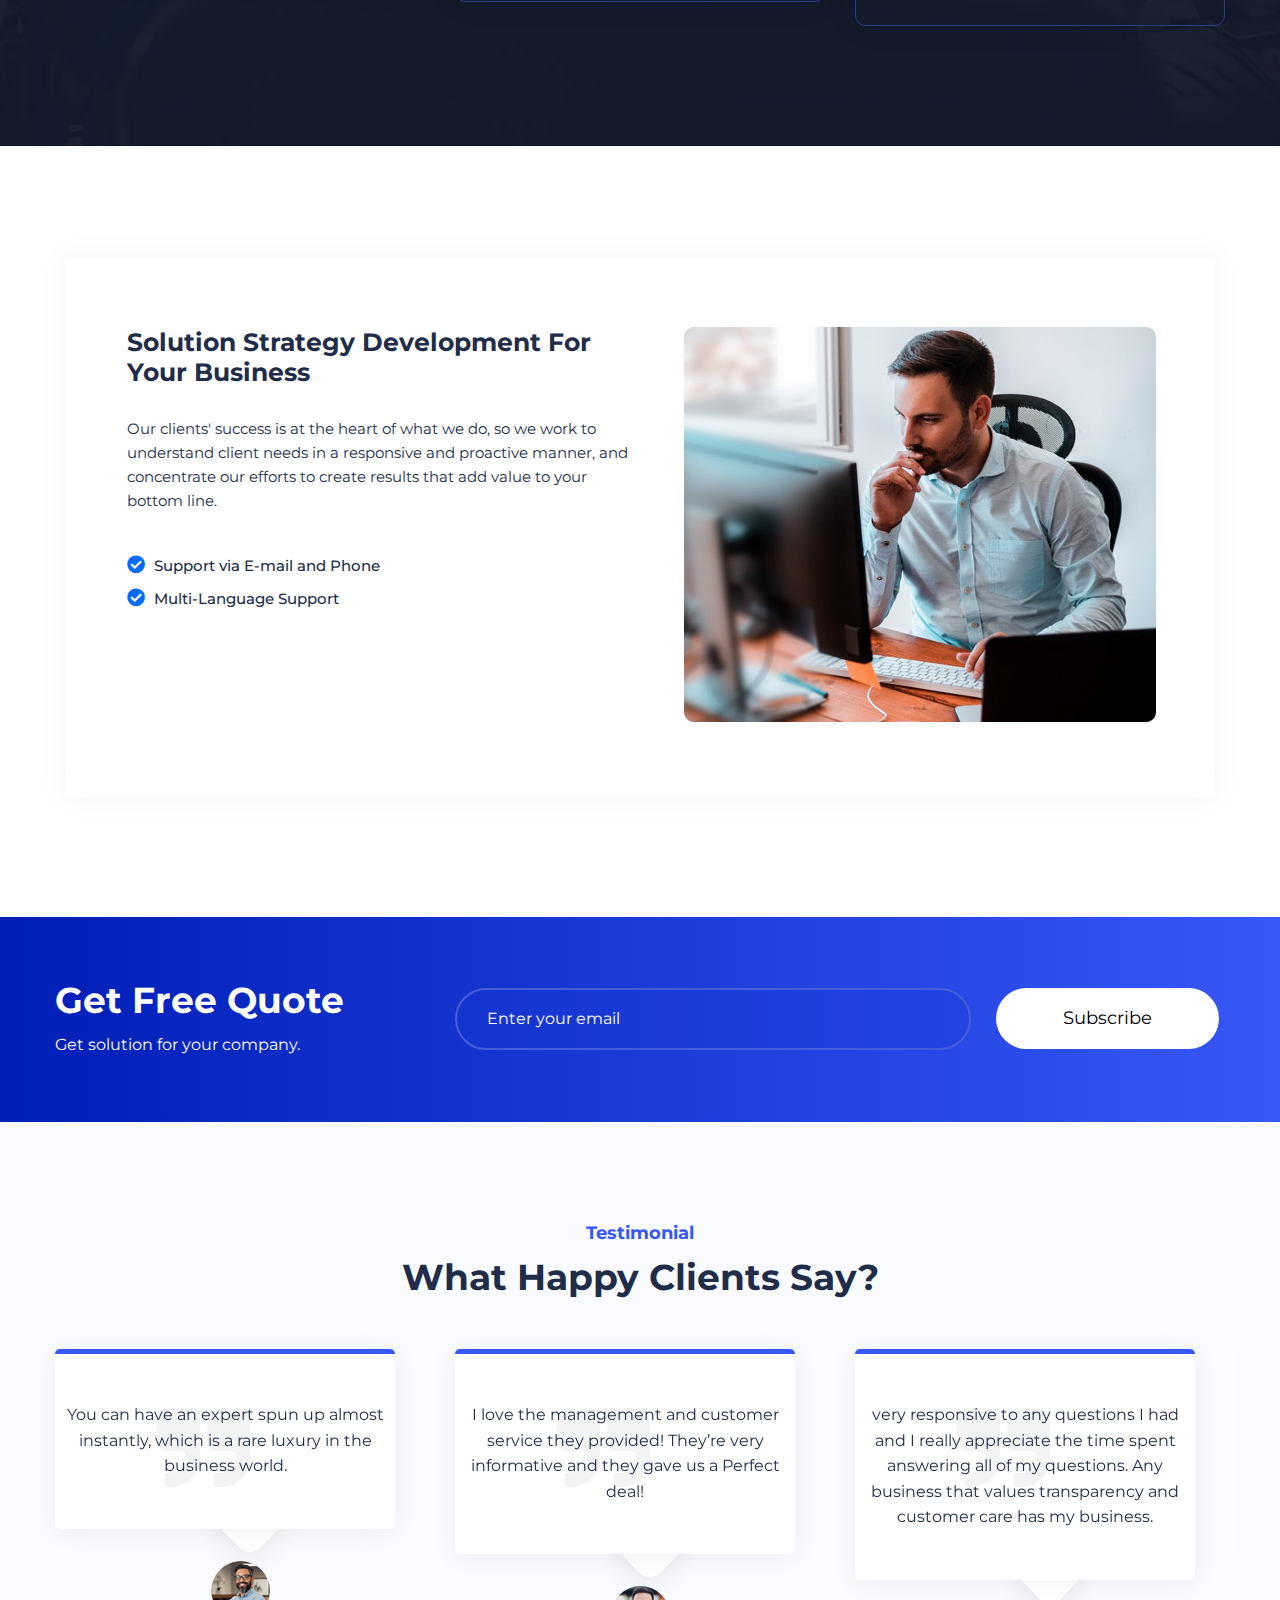
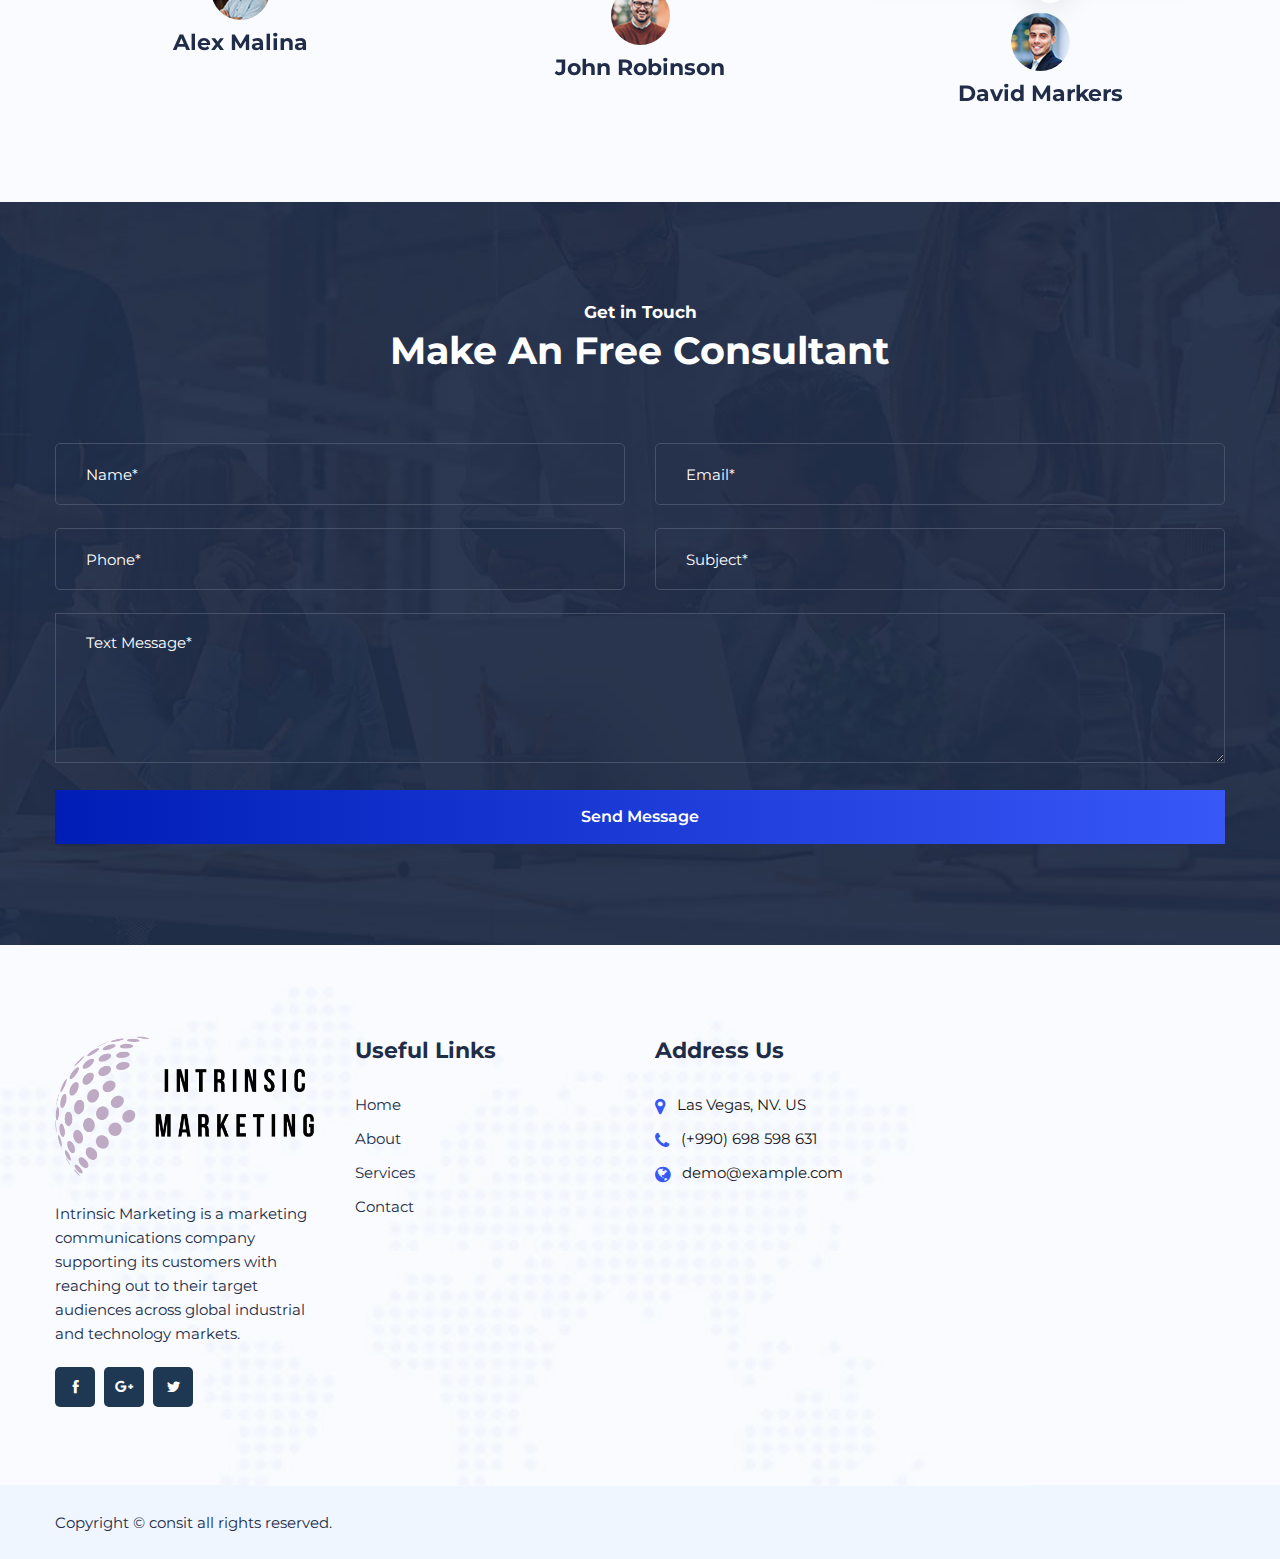
==== commit 42b93b63: "main" ====
--- a/index.html
+++ b/index.html
@@ -3,7 +3,7 @@
    <head>
       <meta charset="UTF-8">
       <meta http-equiv="x-ua-compatible" content="ie=edge">
-      <title>Business Consulting</title>
+      <title>Intrinsic Marketing</title>
       <meta name="description" content="">
       <meta name="viewport" content="wiconsith=device-wiconsith, initial-scale=1">
       <!-- Favicon Icon -->
@@ -27,7 +27,7 @@
                      <div class="top-address text-left">
                         <p>							
                            <!-- <span><i class="icofont-home"></i>Las Vegas</span> -->
-                           <a href="mailto:info@example.com"><i class="icofont-envelope"></i>demo@example.com</a>
+                           <a href="mailto:Intrinsic Marketing.com"><i class="icofont-envelope"></i>demo@example.com</a>
                         </p>
                      </div>
                   </div>
@@ -118,10 +118,10 @@
                   <div class="witr_sw_text_area text-left">
                      <div class="witr_swiper_content ">
                         <h1>Welcome To </h1>
-                        <h2>B2B MARKETING</h2>
+                        <h2>Intrinsic Marketing</h2>
                         <h3>Made Easy</h3>
                         <!-- content -->
-                        <p>Marketing Solutions is a marketing communications company supporting its customers with reaching out to their target audiences across global industrial and technology markets.</p>
+                        <p>Intrinsic Marketing is a marketing communications company supporting its customers with reaching out to their target audiences across global industrial and technology markets.</p>
                         <!-- btn gradient style -->
                         <div class="slider_btn">
                            <div class="witr_btn_style">
@@ -163,7 +163,7 @@
                      <div class="witr_section_title">
                         <div class="witr_section_title_inner text-left">
                            <h2>Get To Know Us</h2>
-                           <h3>Solutions company</h3>
+                           <h3>Intrinsic Marketing</h3>
                            <!-- content -->
                            <p>Founded in 2020 we offer full-service communications programmes with a core competency in helping companies tell their stories, connect with their customers and drive business opportunities.</p>
                         </div>
@@ -285,7 +285,7 @@
                      </div>
                      <div class="service_inner_content">
                         <h3><a href="#">MARKETING COMMUNICATIONS</a></h3>
-                        <p>We focus on adding value by delivering consistent, connected and cohesive marketing communications campaigns. </p>
+                        <p>Intrinsic Marketing focus on adding value by delivering consistent, connected and cohesive marketing communications campaigns. </p>
                      </div>
                   </div>
                </div>
@@ -297,7 +297,7 @@
                      </div>
                      <div class="service_inner_content">
                         <h3><a href="#">STRATEGY DEVELOPMENT</a></h3>
-                        <p>Understanding a customer's markets and its strategies establishes the foundation on which the strategic communications plan is built.</p>
+                        <p>Intrinsic Marketing Understanding a customer's markets and its strategies establishes the foundation on which the strategic communications plan is built.</p>
                      </div>
                   </div>
                </div>
@@ -321,7 +321,7 @@
                      </div>
                      <div class="service_inner_content">
                         <h3><a href="#">INFLUENCER RELATIONS</a></h3>
-                        <p>We have comprehensive, 'live', global databases and are continuously forging close working relationships with key industrial publications, journalists, bloggers and other influencers.</p>
+                        <p>Intrinsic Marketing have comprehensive, 'live', global databases and are continuously forging close working relationships with key industrial publications, journalists, bloggers and other influencers.</p>
                      </div>
                   </div>
                </div>
@@ -333,7 +333,7 @@
                      </div>
                      <div class="service_inner_content">
                         <h3><a href="#">DIGITAL COMMUNICATIONS</a></h3>
-                        <p>To establish your brand we research the channels your target audiences use, develop content that tells your story and reach out across a mix of channels to create engagement</p>
+                        <p>To establish your brand, Intrinsic Marketing research the channels your target audiences use, develop content that tells your story and reach out across a mix of channels to create engagement</p>
                      </div>
                   </div>
                </div>
@@ -345,7 +345,7 @@
                      </div>
                      <div class="service_inner_content">
                         <h3><a href="#">COMMSTECH & ANALYTICS</a></h3>
-                        <p>We are continuously developing further and help us to measure multiple forms of data such as share of voice, media penetration, social amplification and influencer impact. Ultimately demonstrating the effectiveness of the communications. </p>
+                        <p>Intrinsic Marketing is continuously developing further and help us to measure multiple forms of data such as share of voice, media penetration, social amplification and influencer impact. Ultimately demonstrating the effectiveness of the communications. </p>
                      </div>
                   </div>
                </div>
@@ -701,7 +701,7 @@
                      <div class="widget widget_twr_description_widget">
                         <div class="consit-description-area">
                            <a href="#"><img src="assets/images/logo1.png" alt="Footer logo" class="logo"></a>
-                           <p>Marketing Solutions is a marketing communications company supporting its customers with reaching out to their target audiences across global industrial and technology markets.</p>
+                           <p>Intrinsic Marketing is a marketing communications company supporting its customers with reaching out to their target audiences across global industrial and technology markets.</p>
                            <p class="phone"><a href="tel:"> </a></p>
                            <div class="social-icons">
                               <a href="#"><i class="icofont-facebook"></i></a>
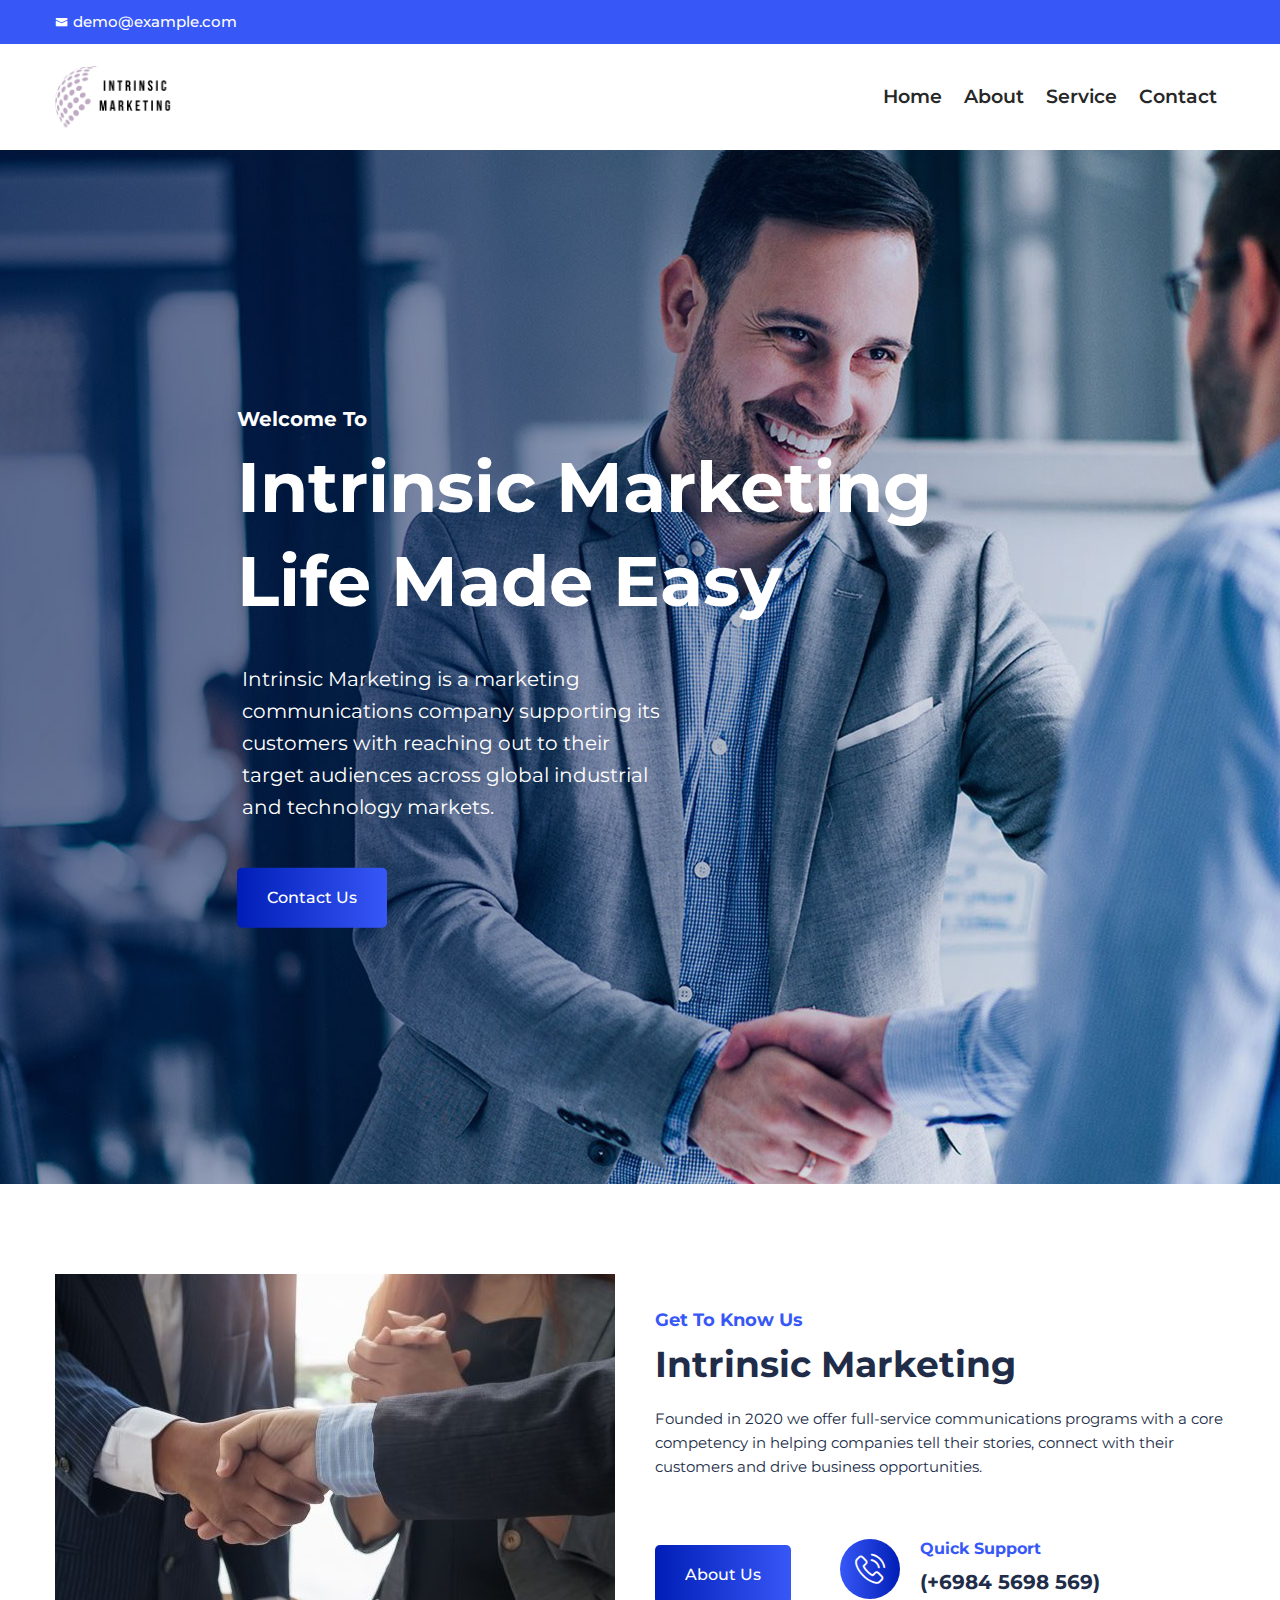
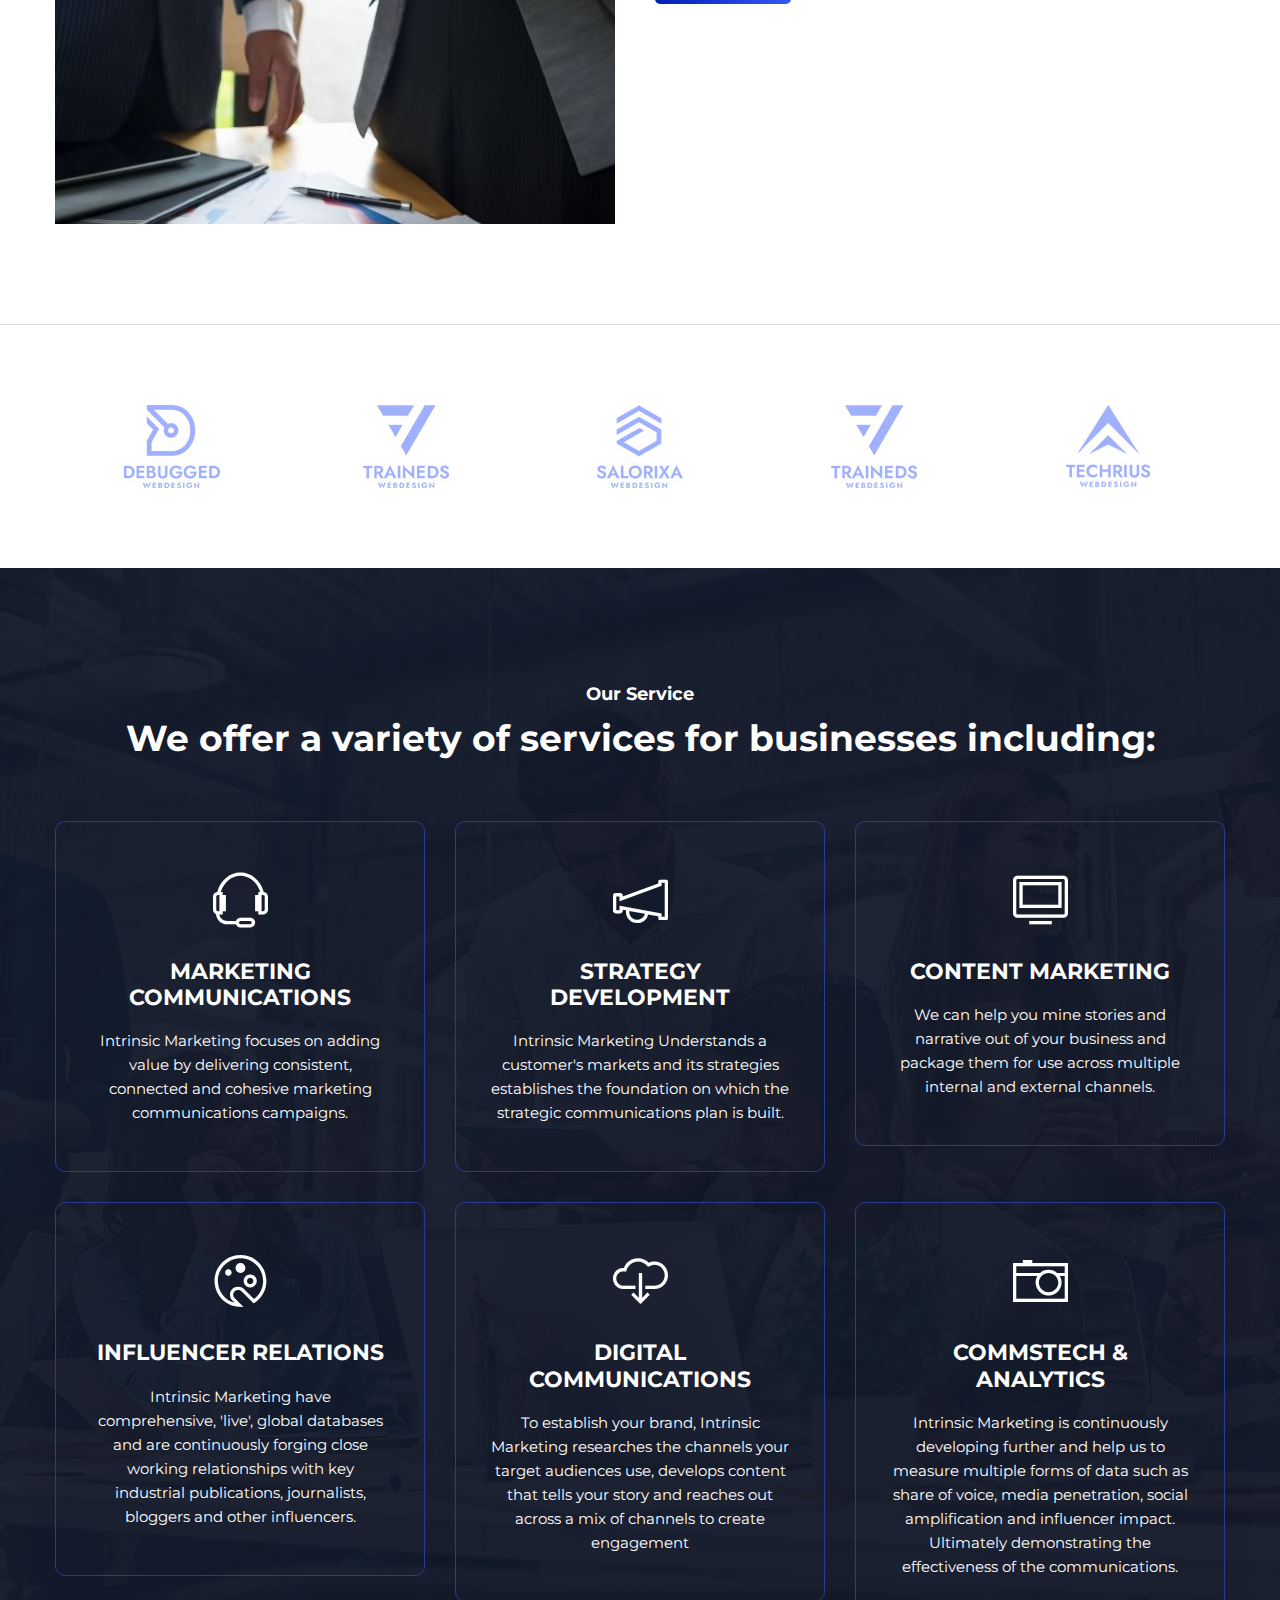
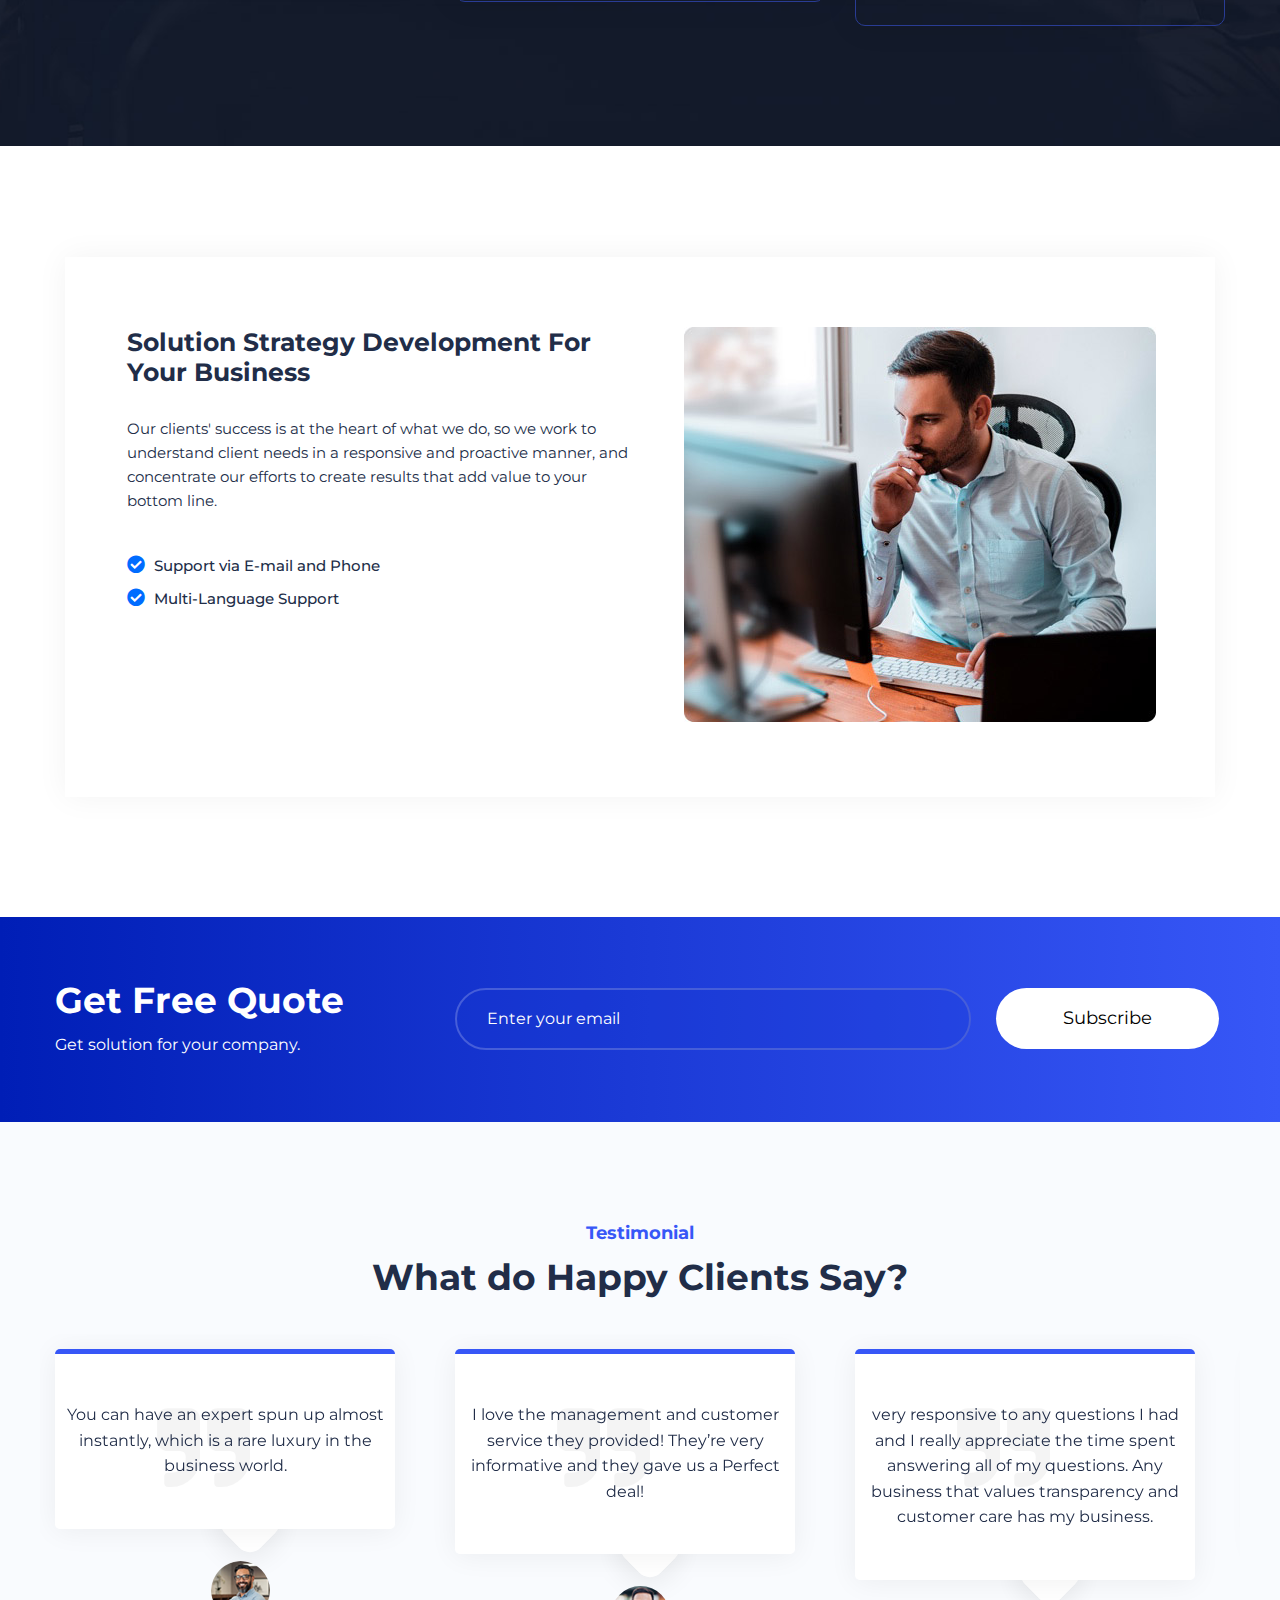
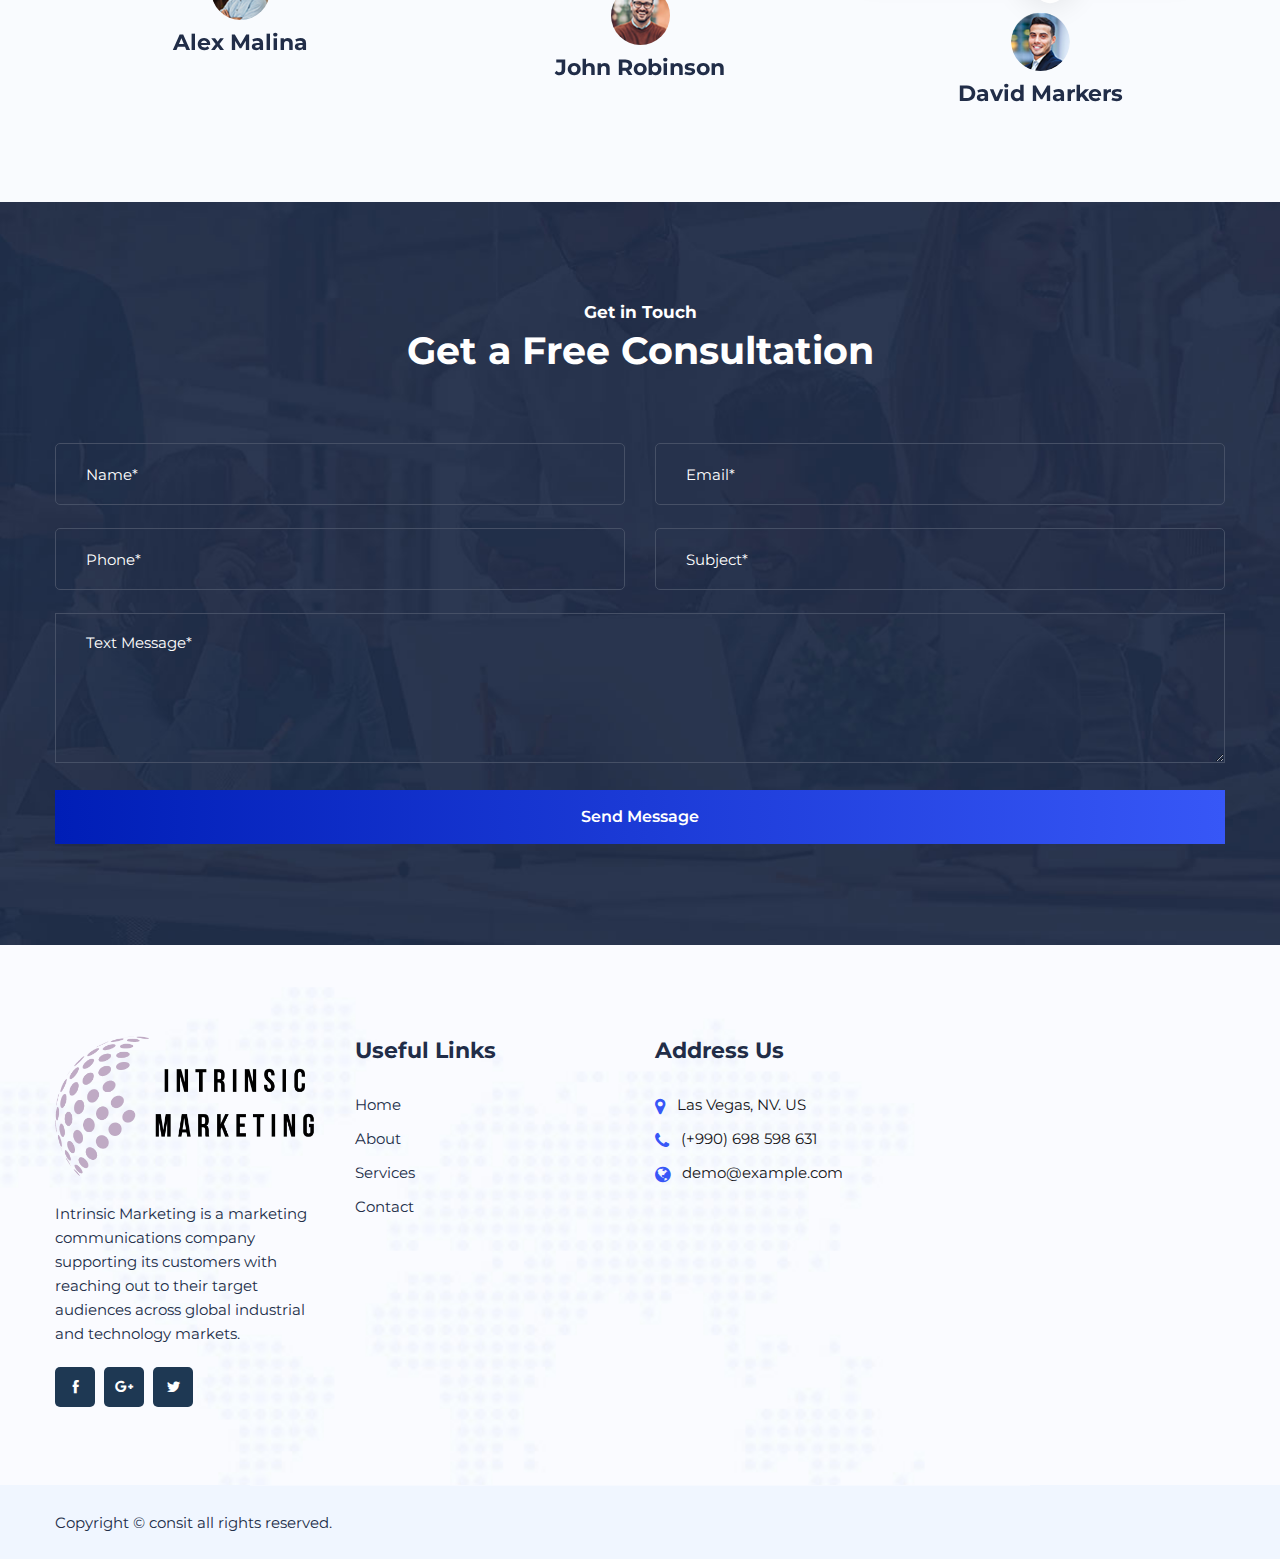
==== commit 46ab93eb: "main" ====
--- a/index.html
+++ b/index.html
@@ -119,7 +119,7 @@
                      <div class="witr_swiper_content ">
                         <h1>Welcome To </h1>
                         <h2>Intrinsic Marketing</h2>
-                        <h3>Made Easy</h3>
+                        <h3>Life Made Easy</h3>
                         <!-- content -->
                         <p>Intrinsic Marketing is a marketing communications company supporting its customers with reaching out to their target audiences across global industrial and technology markets.</p>
                         <!-- btn gradient style -->
@@ -165,7 +165,7 @@
                            <h2>Get To Know Us</h2>
                            <h3>Intrinsic Marketing</h3>
                            <!-- content -->
-                           <p>Founded in 2020 we offer full-service communications programmes with a core competency in helping companies tell their stories, connect with their customers and drive business opportunities.</p>
+                           <p>Founded in 2020 we offer full-service communications programs with a core competency in helping companies tell their stories, connect with their customers and drive business opportunities.</p>
                         </div>
                      </div>
                      <div class="witr_button_area">
@@ -285,7 +285,7 @@
                      </div>
                      <div class="service_inner_content">
                         <h3><a href="#">MARKETING COMMUNICATIONS</a></h3>
-                        <p>Intrinsic Marketing focus on adding value by delivering consistent, connected and cohesive marketing communications campaigns. </p>
+                        <p>Intrinsic Marketing focuses on adding value by delivering consistent, connected and cohesive marketing communications campaigns. </p>
                      </div>
                   </div>
                </div>
@@ -297,7 +297,7 @@
                      </div>
                      <div class="service_inner_content">
                         <h3><a href="#">STRATEGY DEVELOPMENT</a></h3>
-                        <p>Intrinsic Marketing Understanding a customer's markets and its strategies establishes the foundation on which the strategic communications plan is built.</p>
+                        <p>Intrinsic Marketing Understands a customer's markets and its strategies establishes the foundation on which the strategic communications plan is built.</p>
                      </div>
                   </div>
                </div>
@@ -333,7 +333,7 @@
                      </div>
                      <div class="service_inner_content">
                         <h3><a href="#">DIGITAL COMMUNICATIONS</a></h3>
-                        <p>To establish your brand, Intrinsic Marketing research the channels your target audiences use, develop content that tells your story and reach out across a mix of channels to create engagement</p>
+                        <p>To establish your brand, Intrinsic Marketing researches the channels your target audiences use, develops content that tells your story and reaches out across a mix of channels to create engagement</p>
                      </div>
                   </div>
                </div>
@@ -546,7 +546,7 @@
                      <div class="witr_section_title_inner text-center">
                         <!-- title top -->
                         <h2>Testimonial</h2>
-                        <h3>What Happy Clients Say?</h3>
+                        <h3>What do Happy Clients Say?</h3>
                      </div>
                   </div>
                </div>
@@ -648,7 +648,7 @@
                   <div class="apartment_text">
                      <!-- title -->
                      <h1>Get in Touch</h1>
-                     <h2>Make An Free Consultant </h2>
+                     <h2>Get a Free Consultation </h2>
                   </div>
                   <div class="apartment_area">
                      <div class="witr_apartment_form">
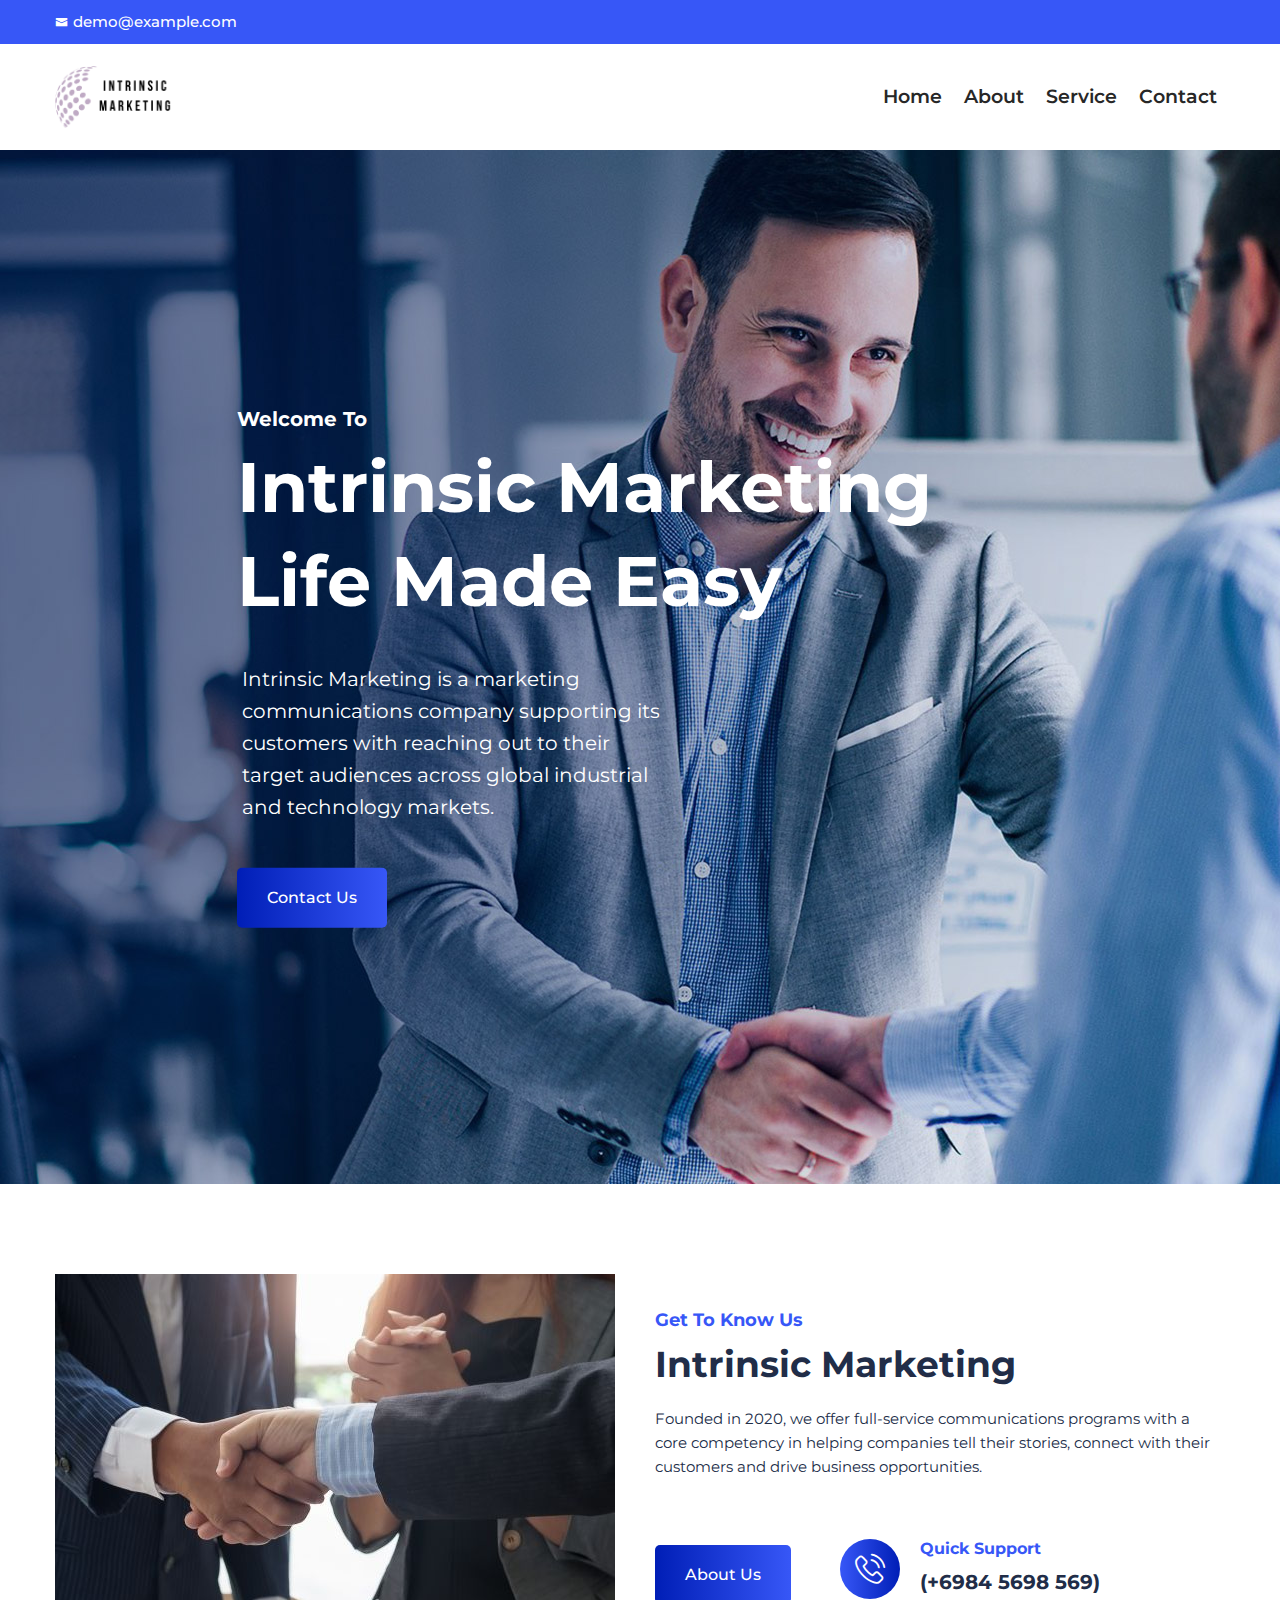
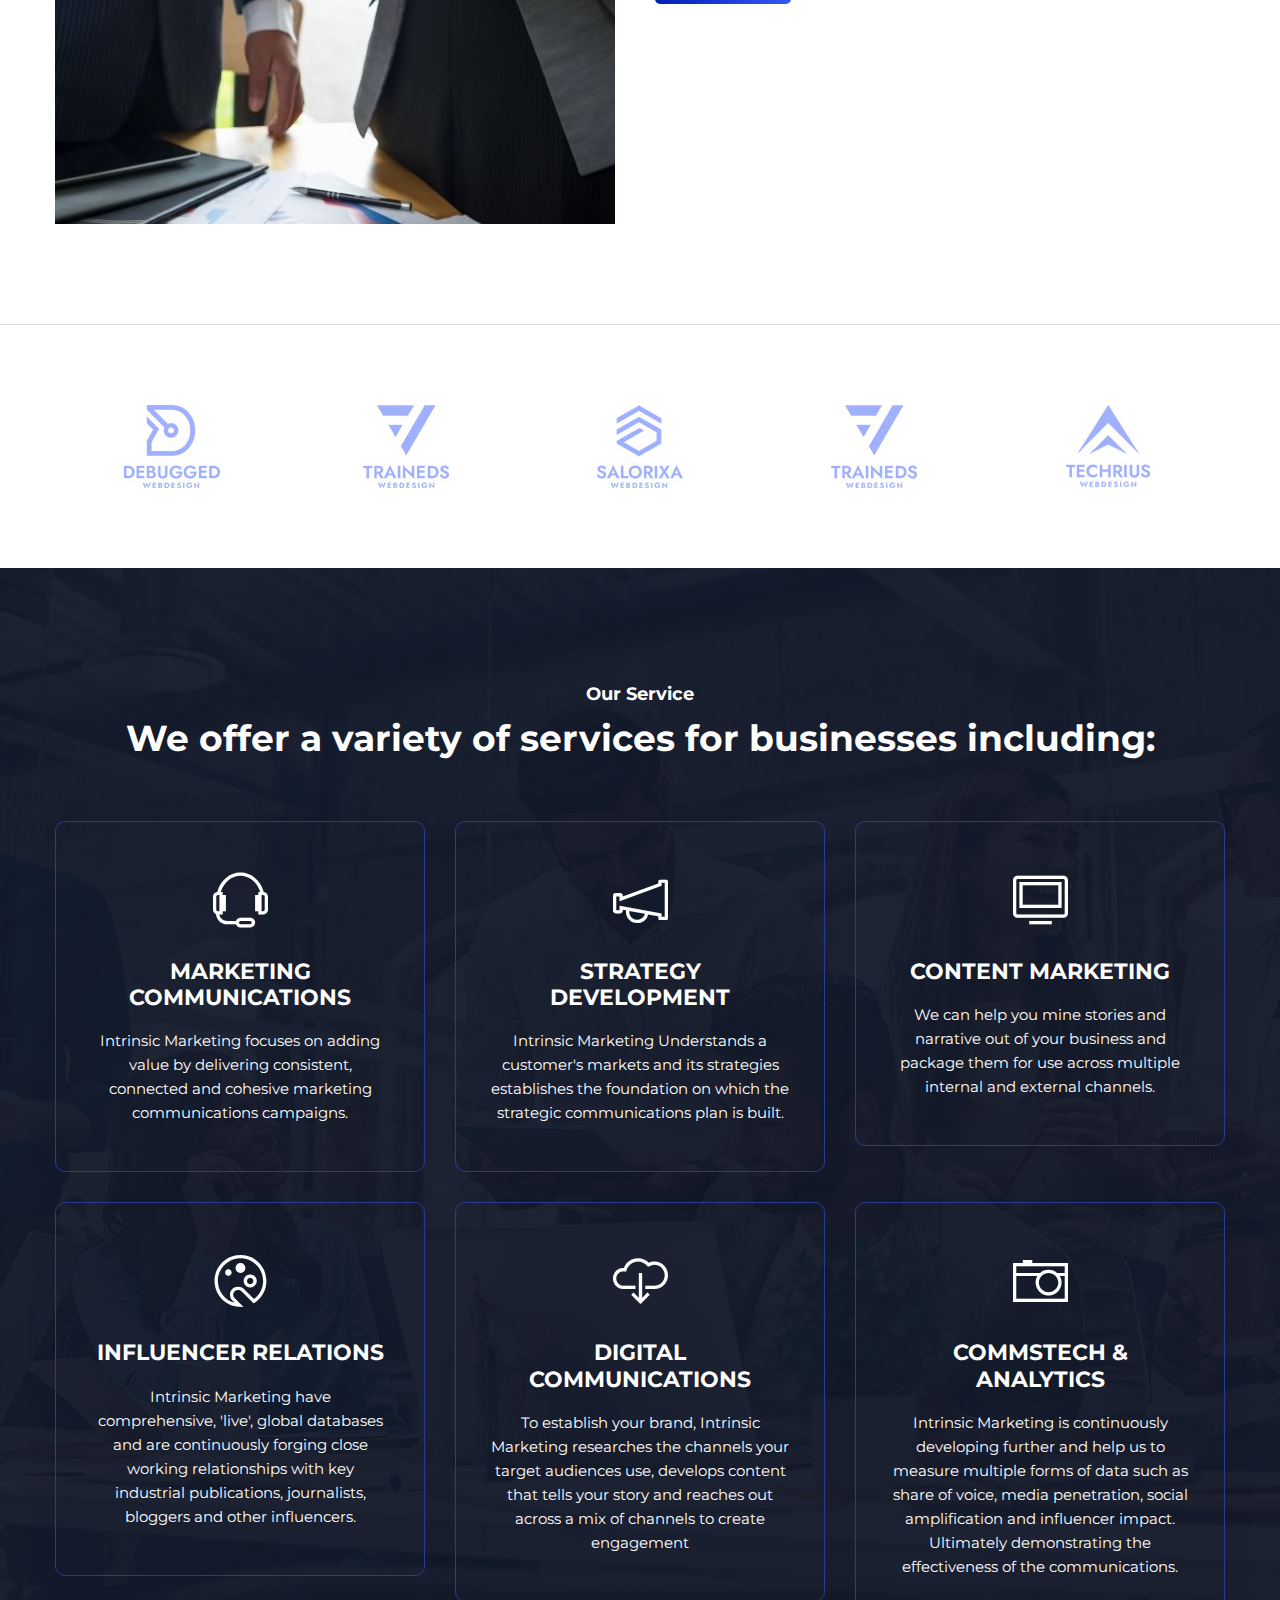
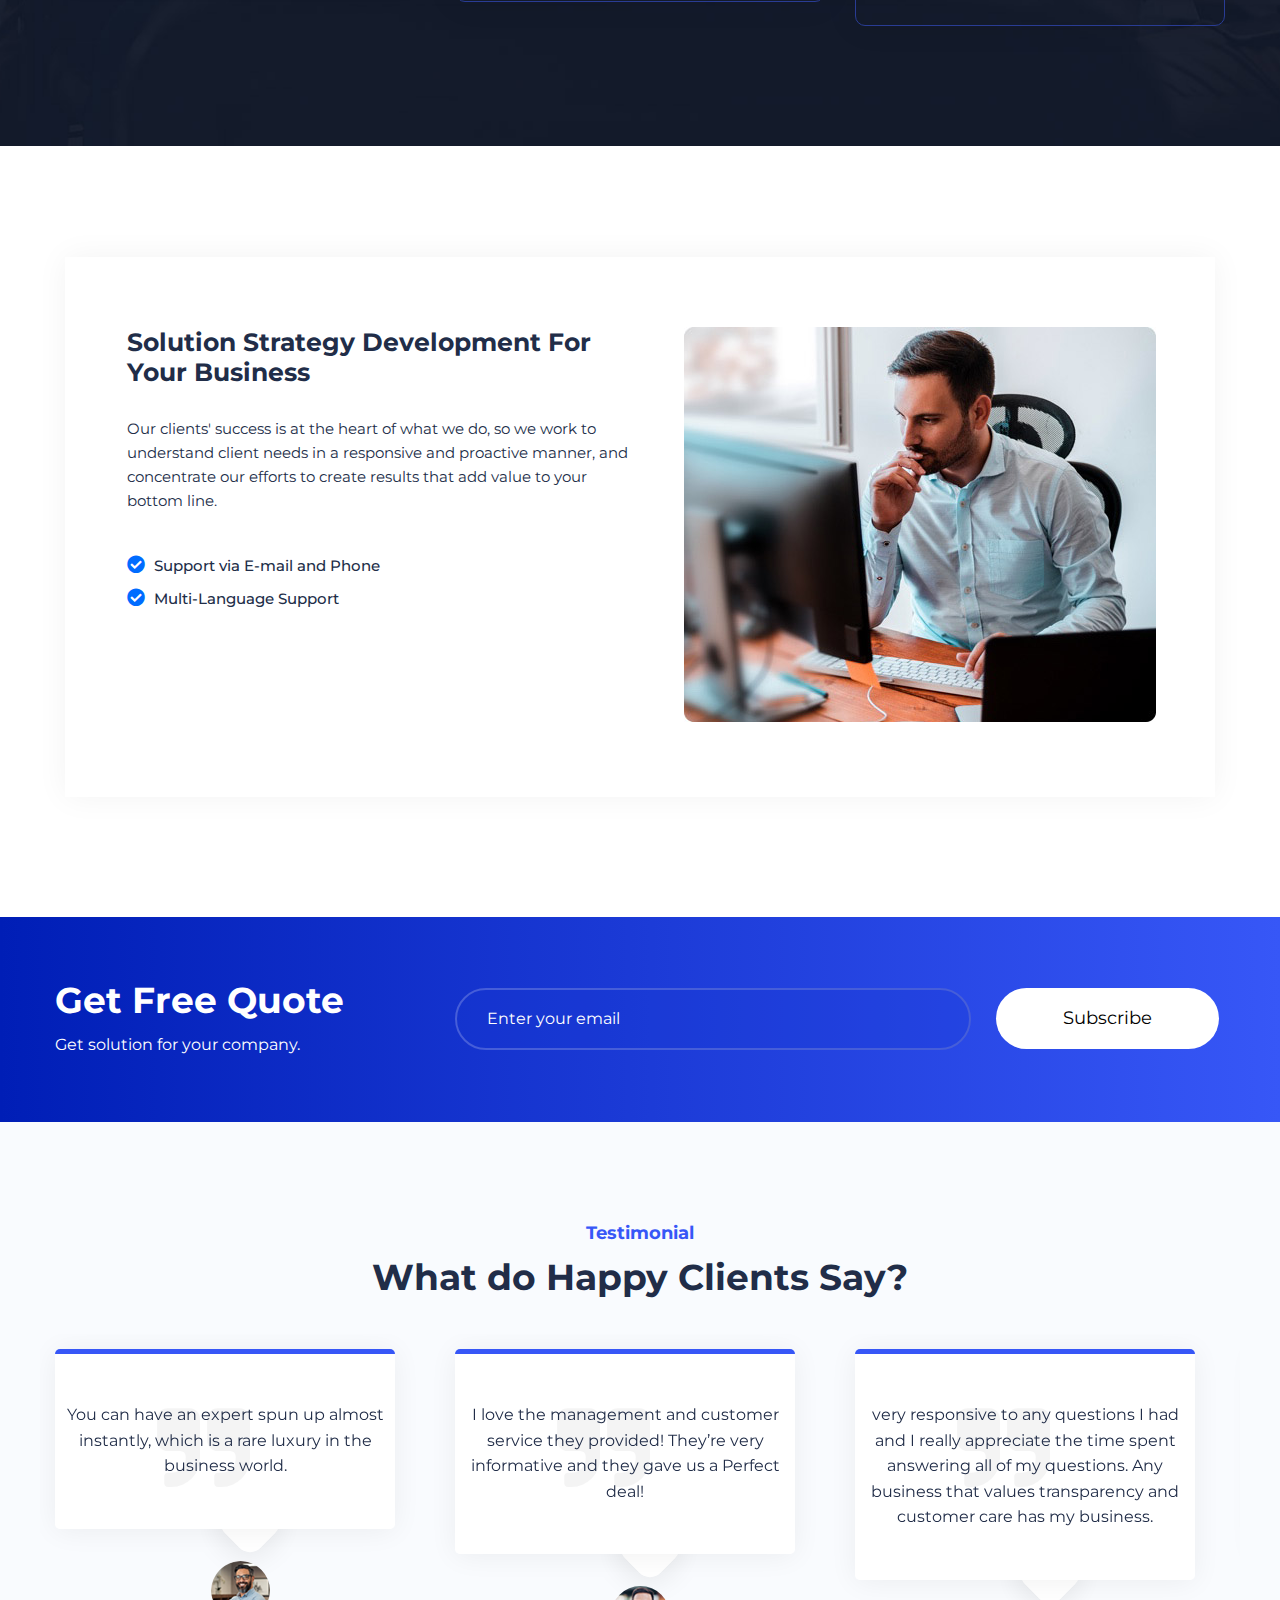
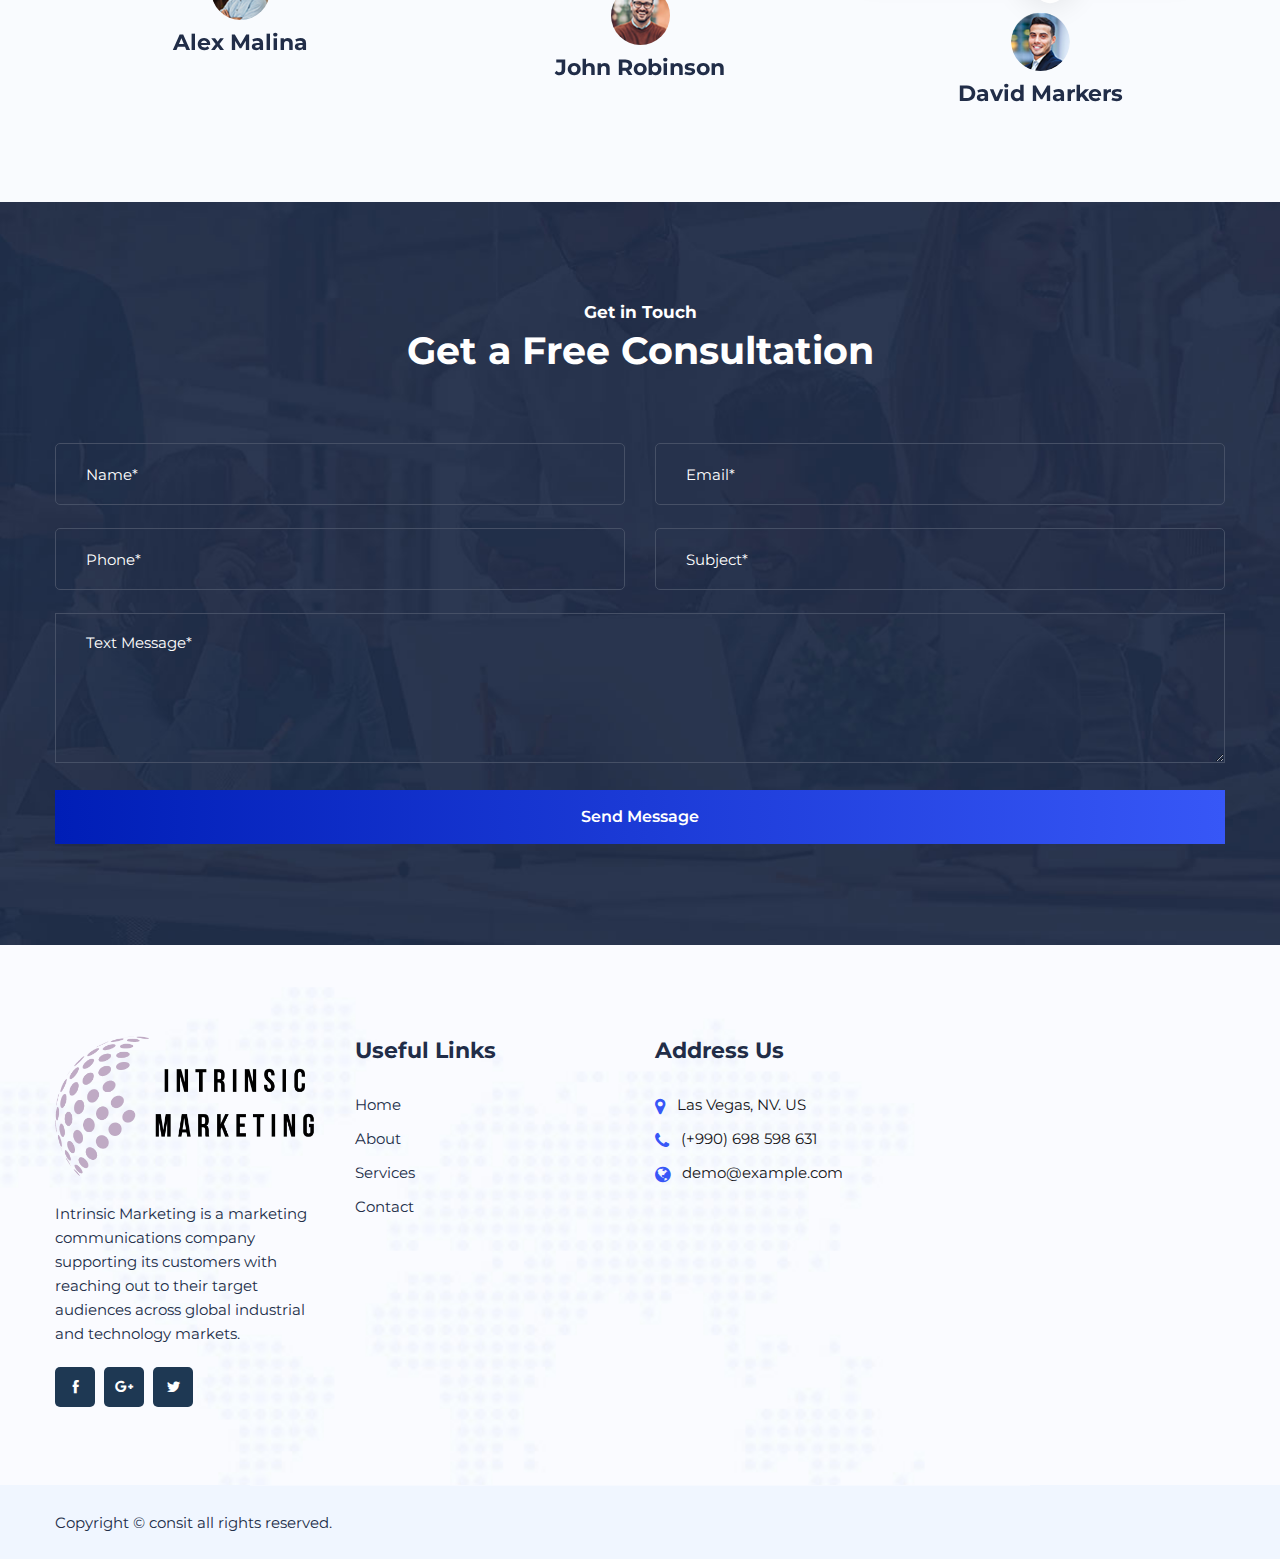
==== commit f3515df9: "main" ====
--- a/index.html
+++ b/index.html
@@ -165,7 +165,7 @@
                            <h2>Get To Know Us</h2>
                            <h3>Intrinsic Marketing</h3>
                            <!-- content -->
-                           <p>Founded in 2020 we offer full-service communications programs with a core competency in helping companies tell their stories, connect with their customers and drive business opportunities.</p>
+                           <p>Founded in 2020, we offer full-service communications programs with a core competency in helping companies tell their stories, connect with their customers and drive business opportunities.</p>
                         </div>
                      </div>
                      <div class="witr_button_area">
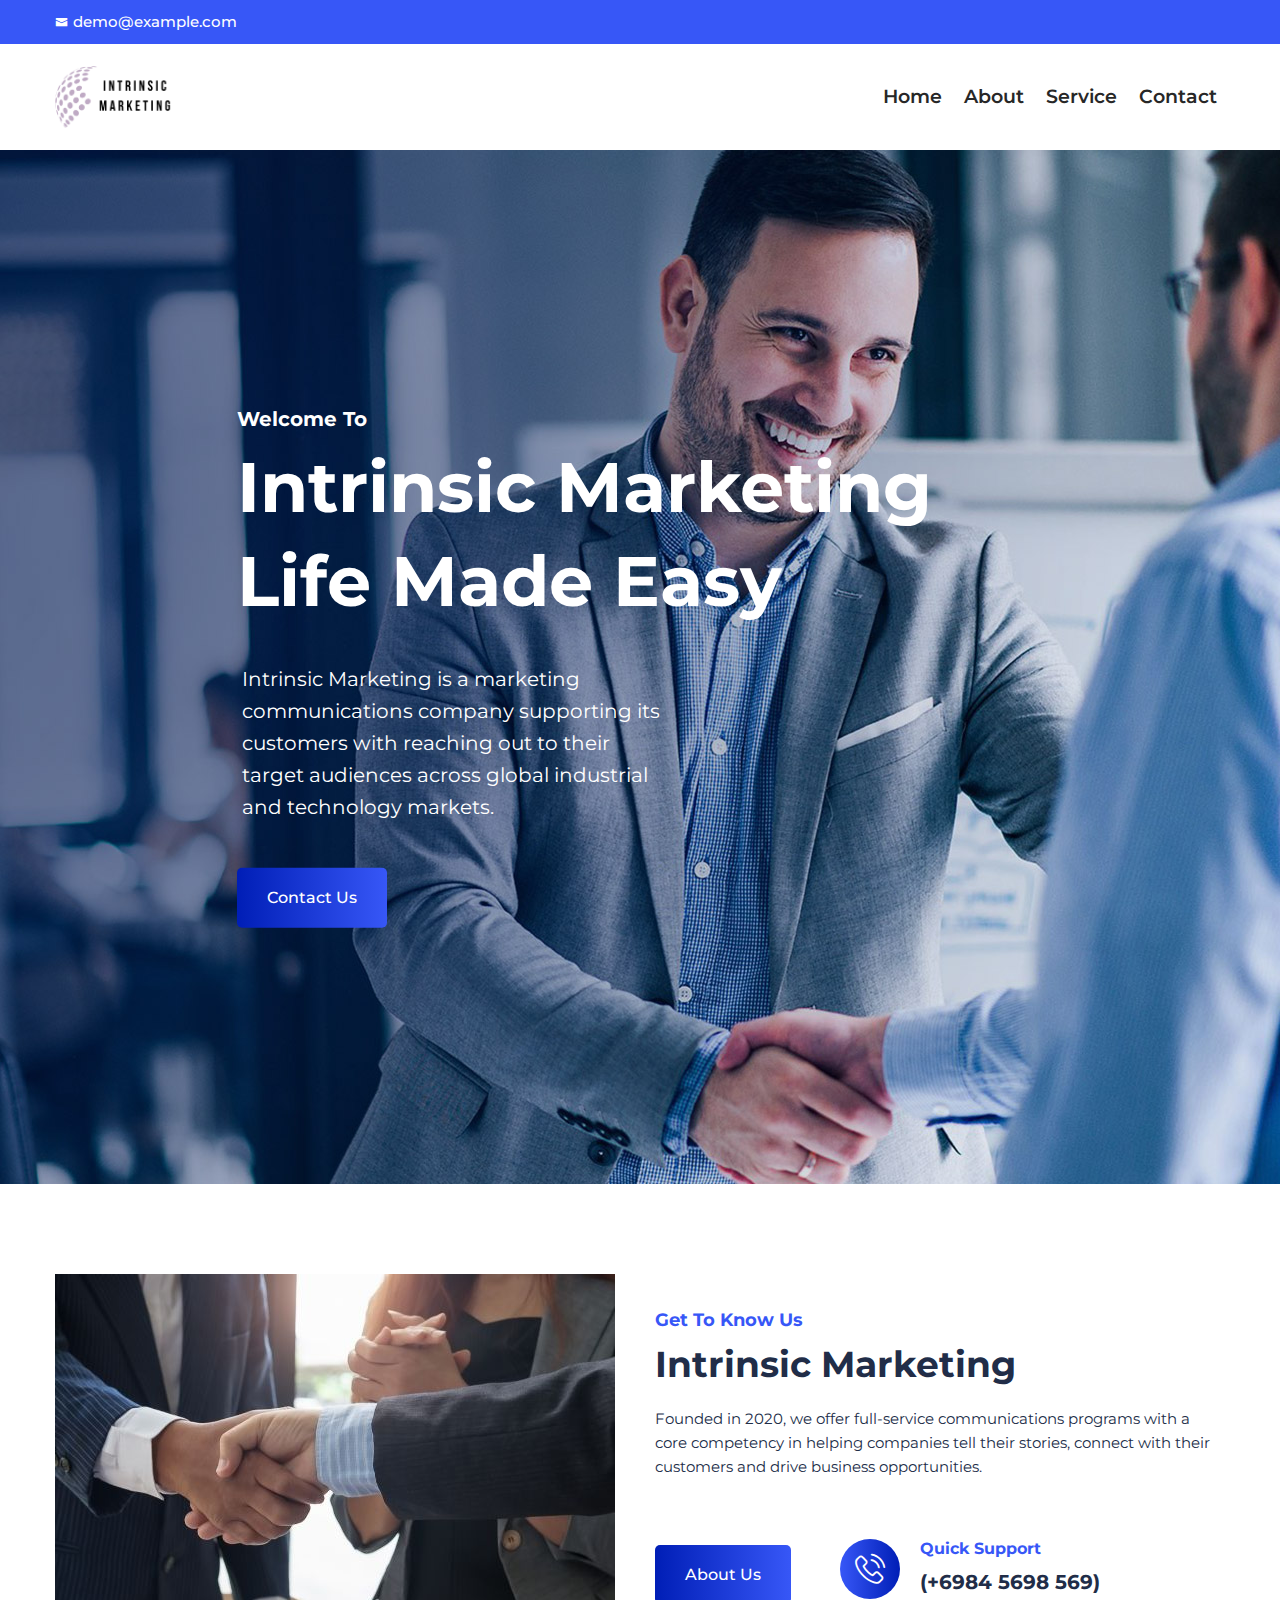
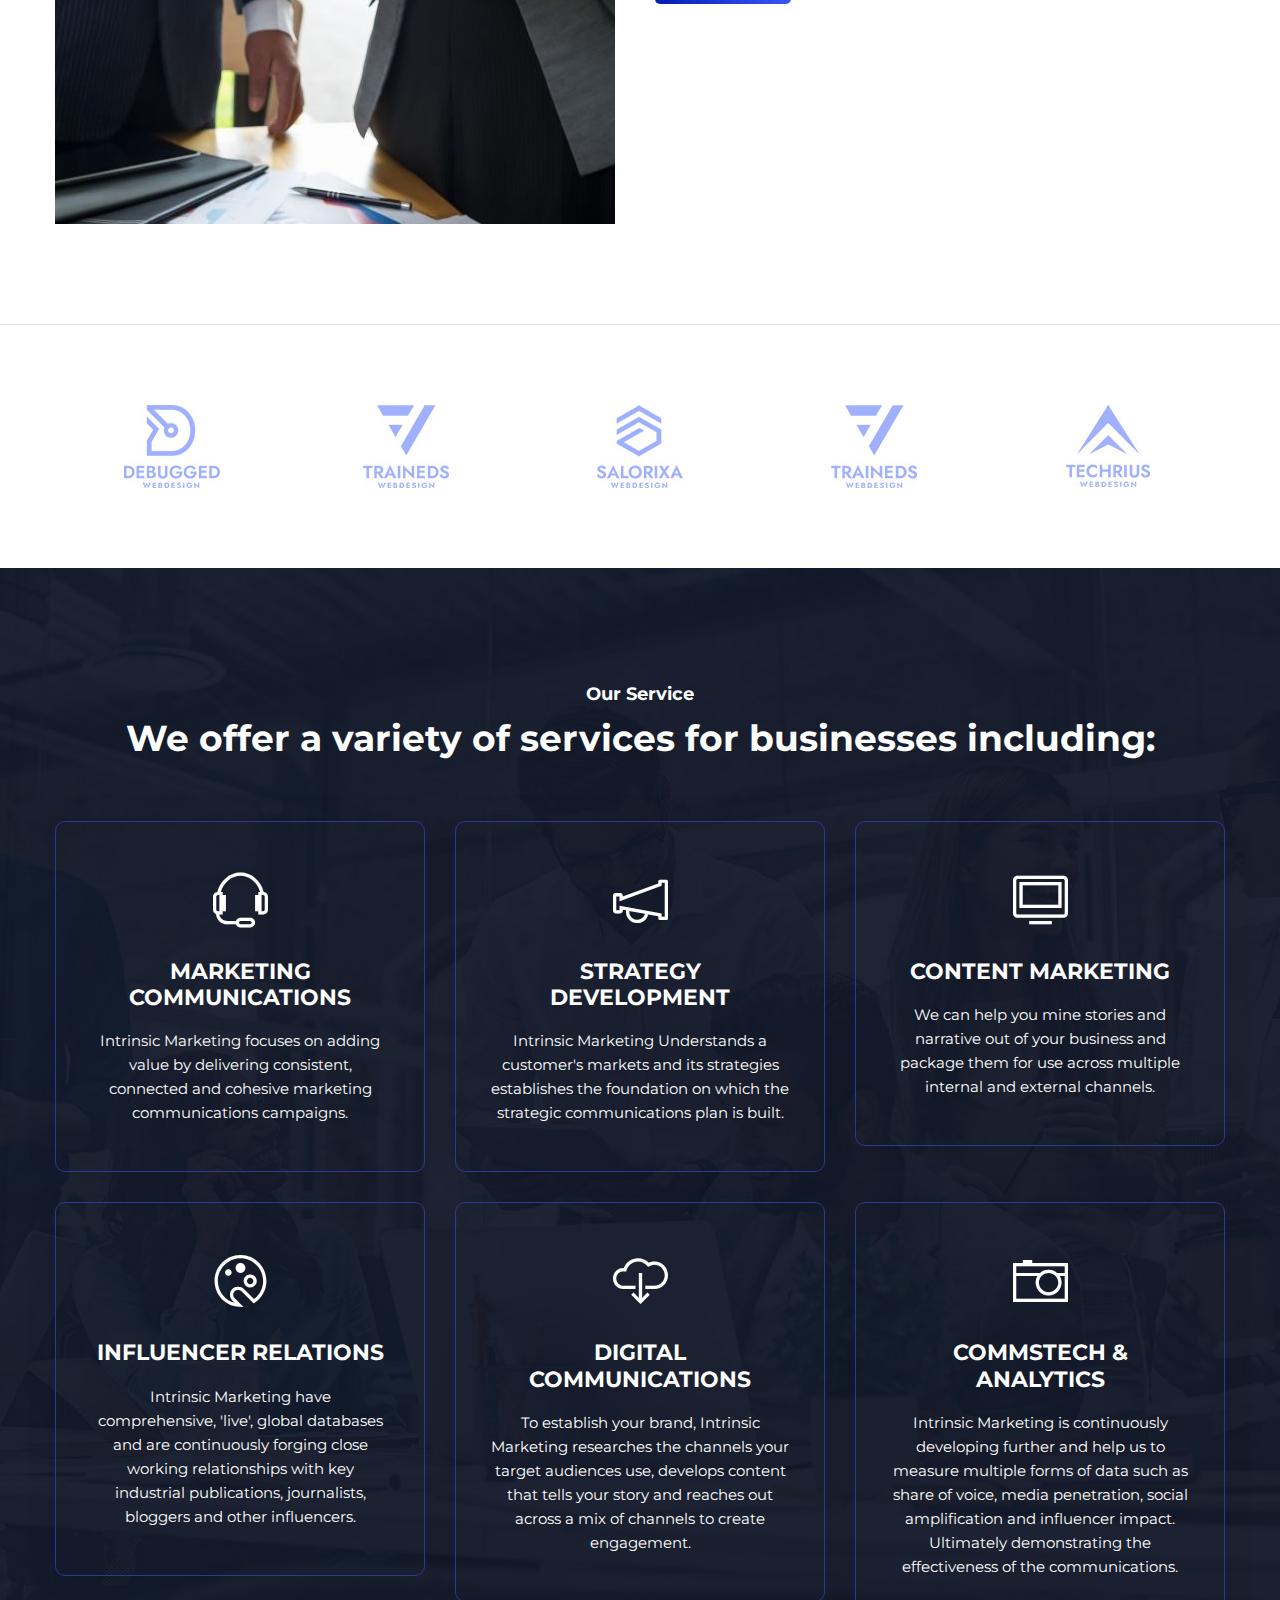
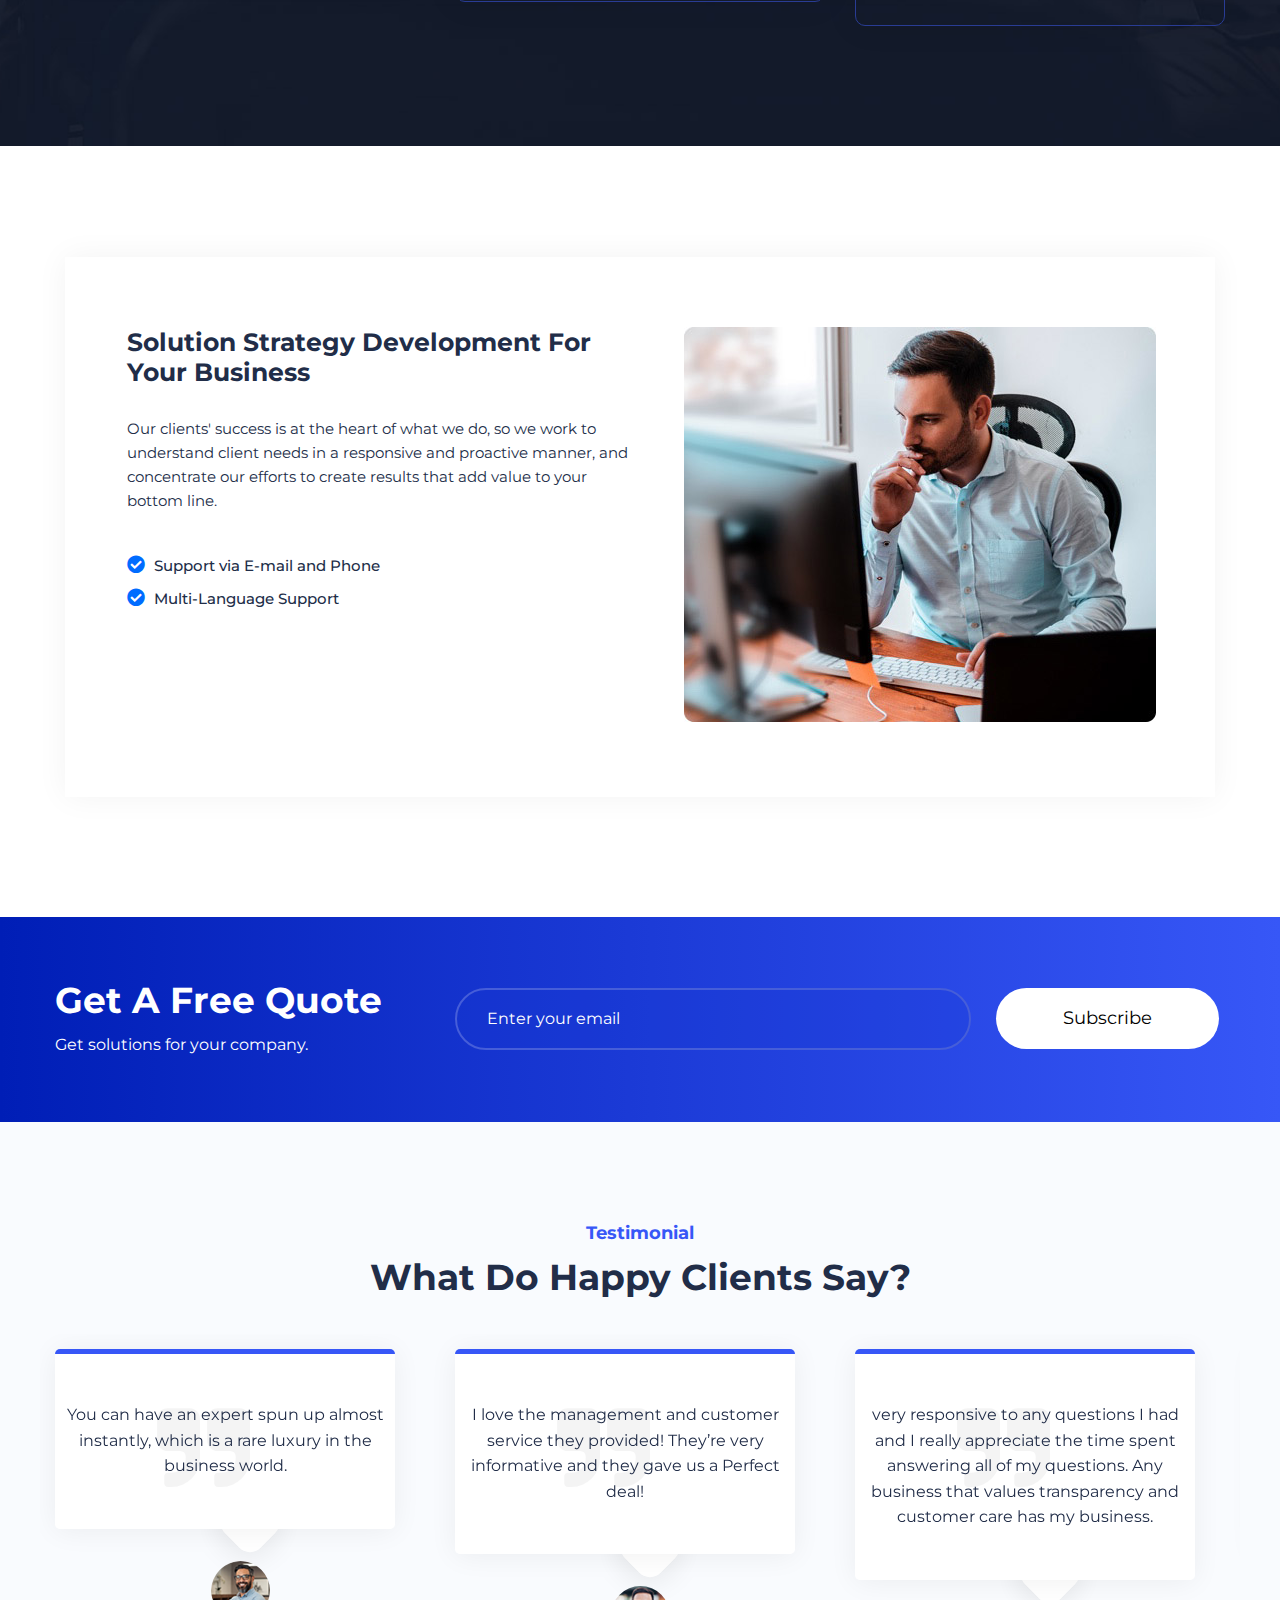
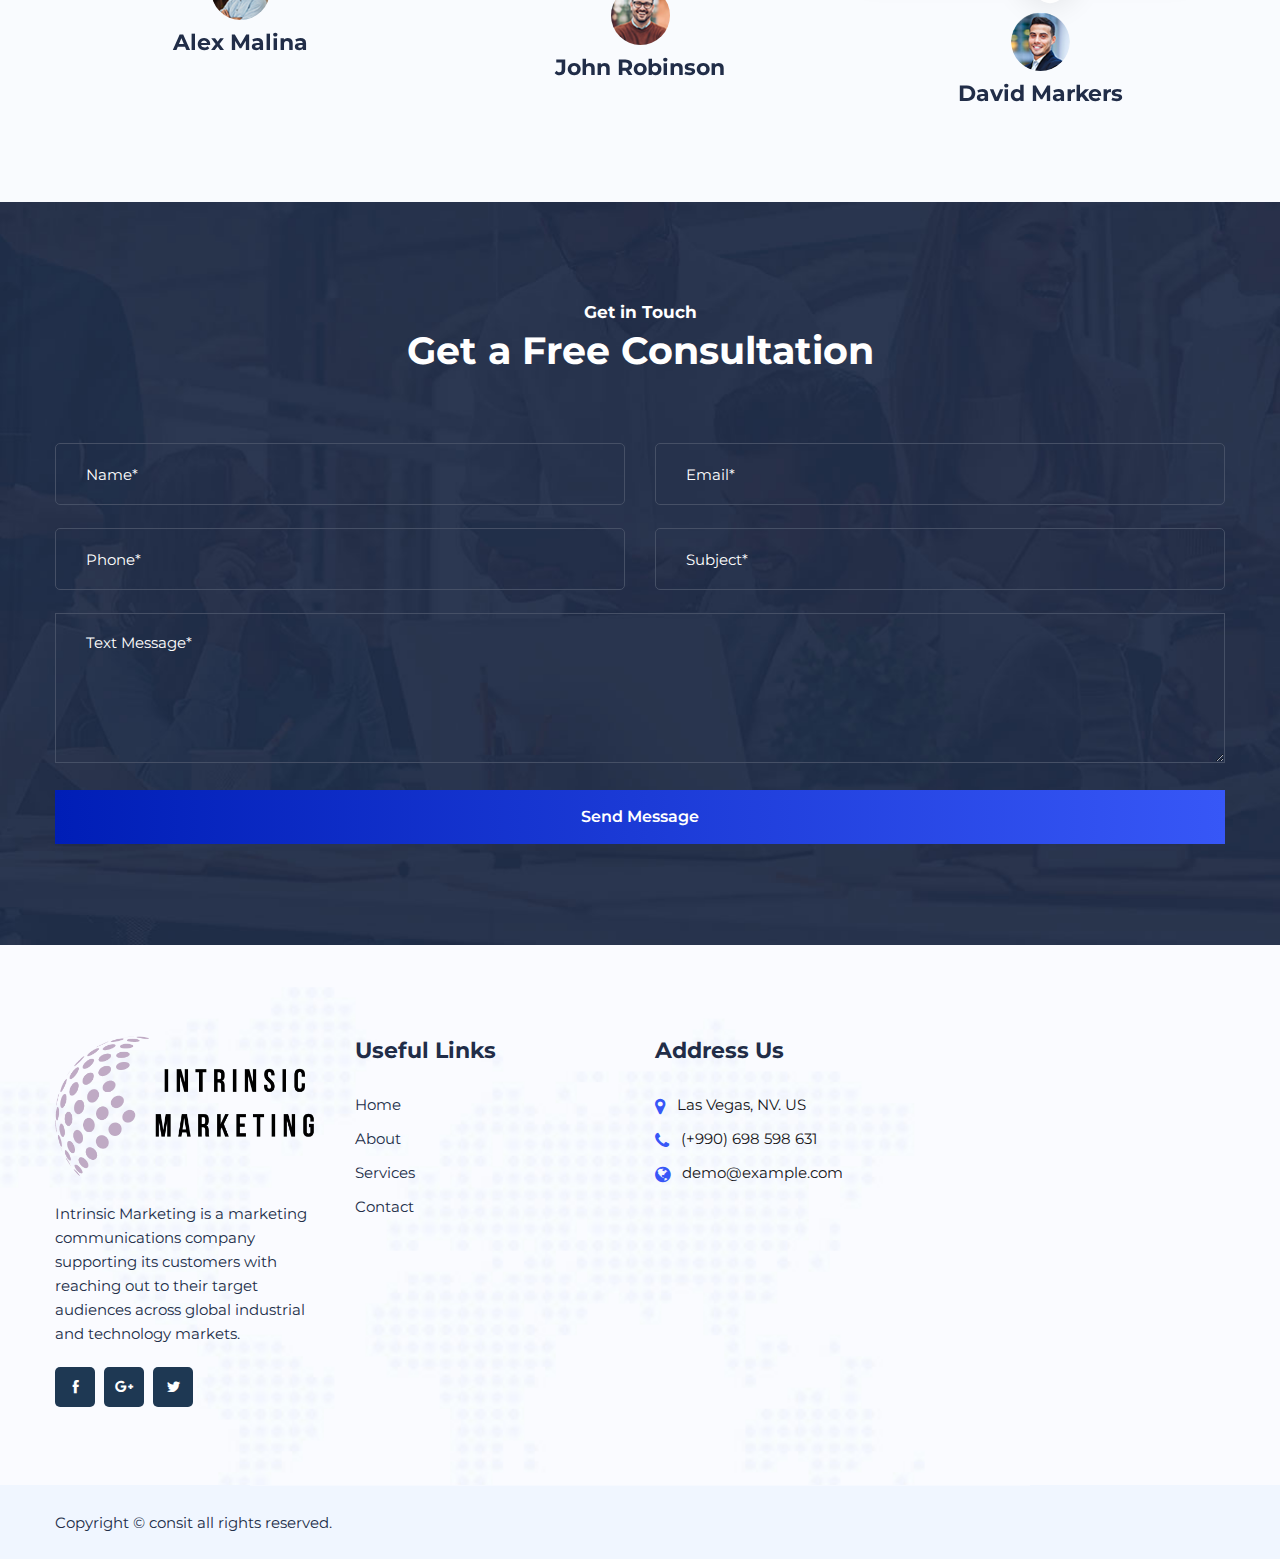
==== commit c89a78bb: "main" ====
--- a/index.html
+++ b/index.html
@@ -333,7 +333,7 @@
                      </div>
                      <div class="service_inner_content">
                         <h3><a href="#">DIGITAL COMMUNICATIONS</a></h3>
-                        <p>To establish your brand, Intrinsic Marketing researches the channels your target audiences use, develops content that tells your story and reaches out across a mix of channels to create engagement</p>
+                        <p>To establish your brand, Intrinsic Marketing researches the channels your target audiences use, develops content that tells your story and reaches out across a mix of channels to create engagement.</p>
                      </div>
                   </div>
                </div>
@@ -512,9 +512,9 @@
                   <!-- title left -->
                   <div class="witr_section_title">
                      <div class="witr_section_title_inner text-left">
-                        <h3>Get Free Quote</h3>
+                        <h3>Get A Free Quote</h3>
                         <!-- content -->
-                        <p>Get solution for your company. </p>
+                        <p>Get solutions for your company. </p>
                      </div>
                   </div>
                </div>
@@ -546,7 +546,7 @@
                      <div class="witr_section_title_inner text-center">
                         <!-- title top -->
                         <h2>Testimonial</h2>
-                        <h3>What do Happy Clients Say?</h3>
+                        <h3>What Do Happy Clients Say?</h3>
                      </div>
                   </div>
                </div>
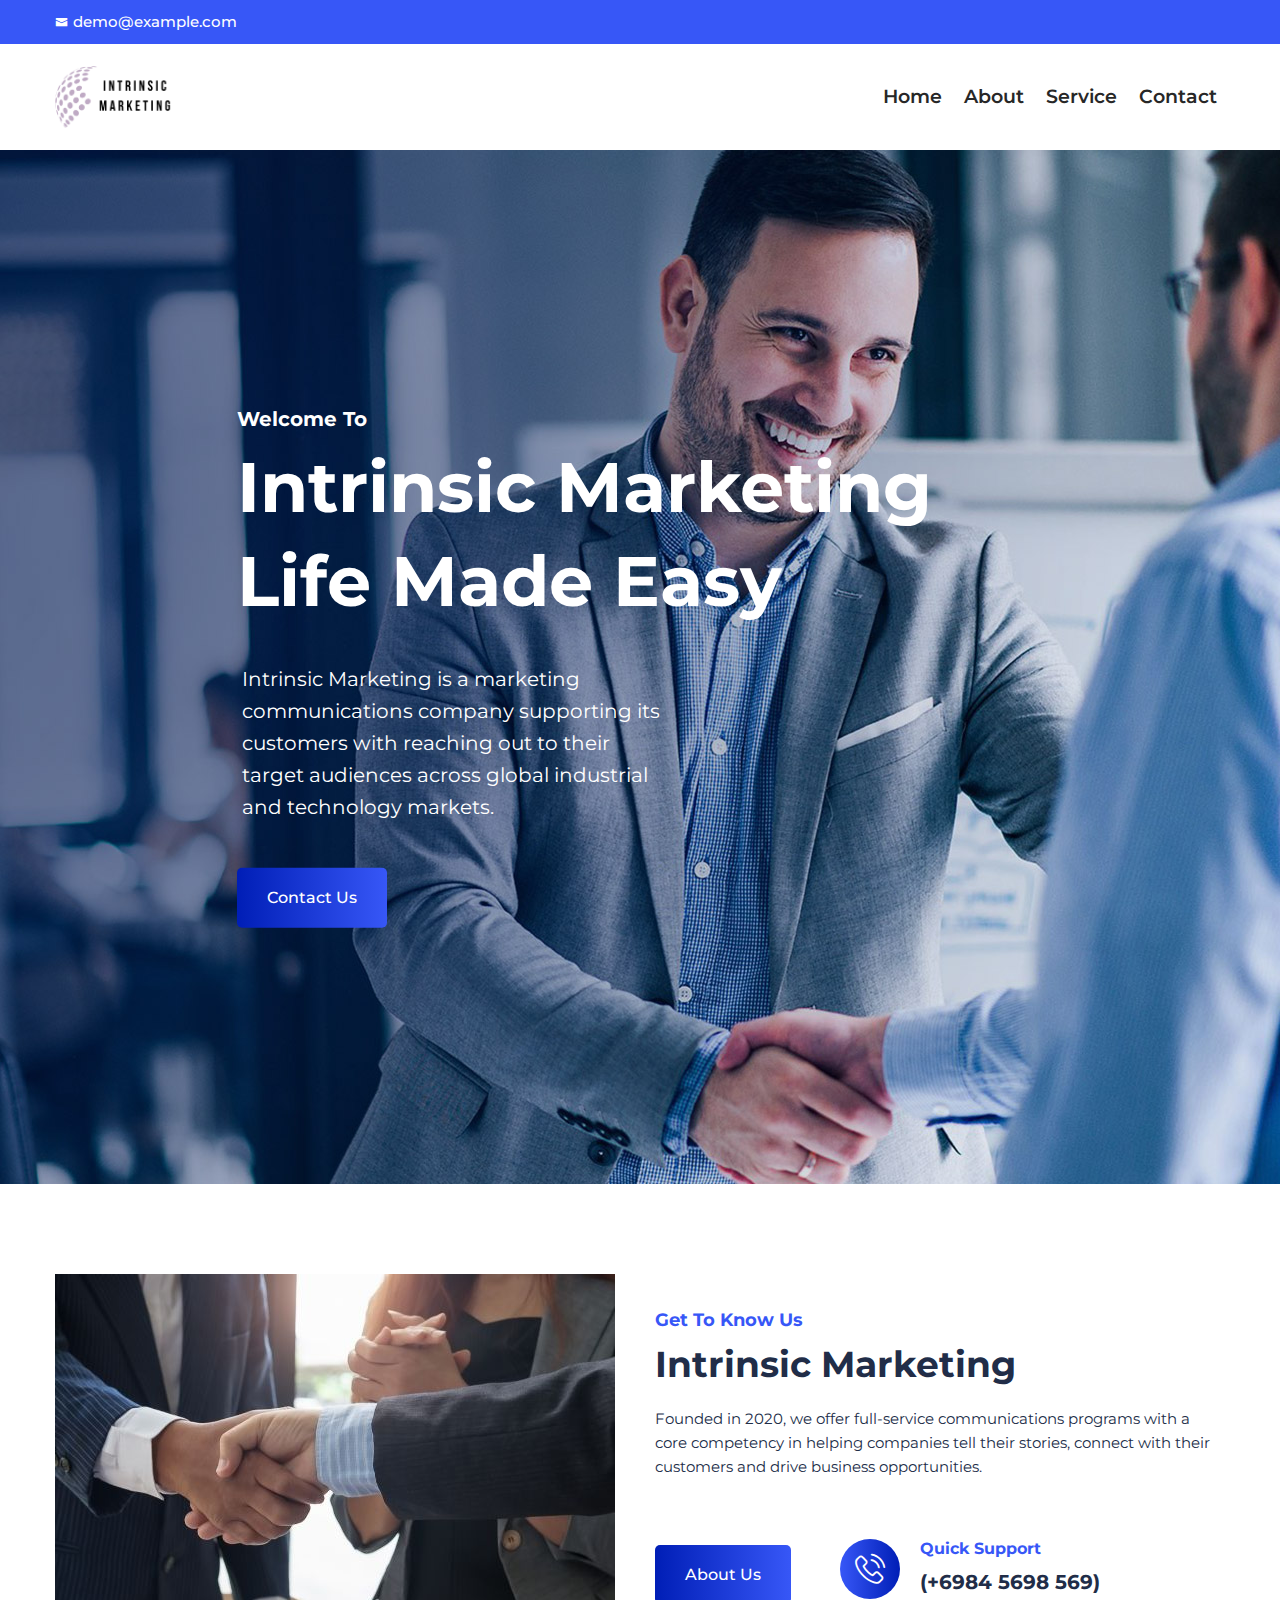
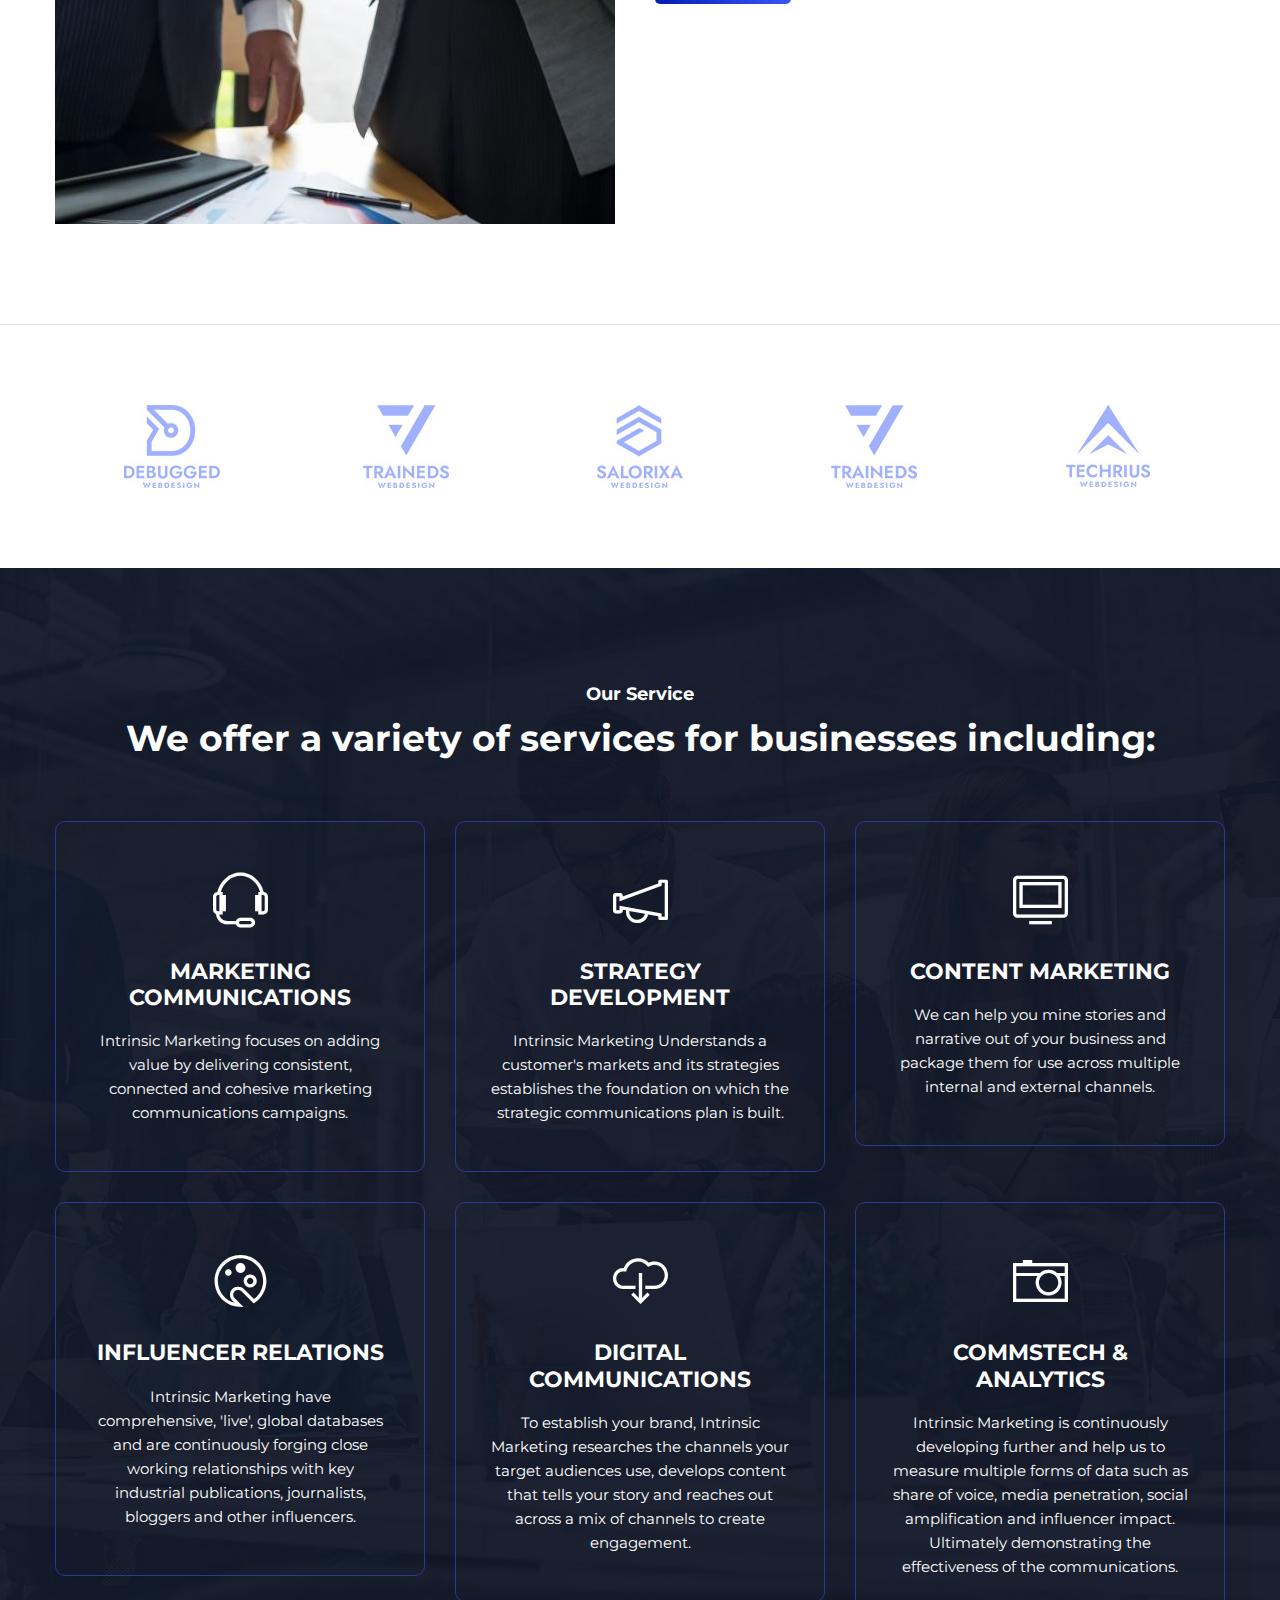
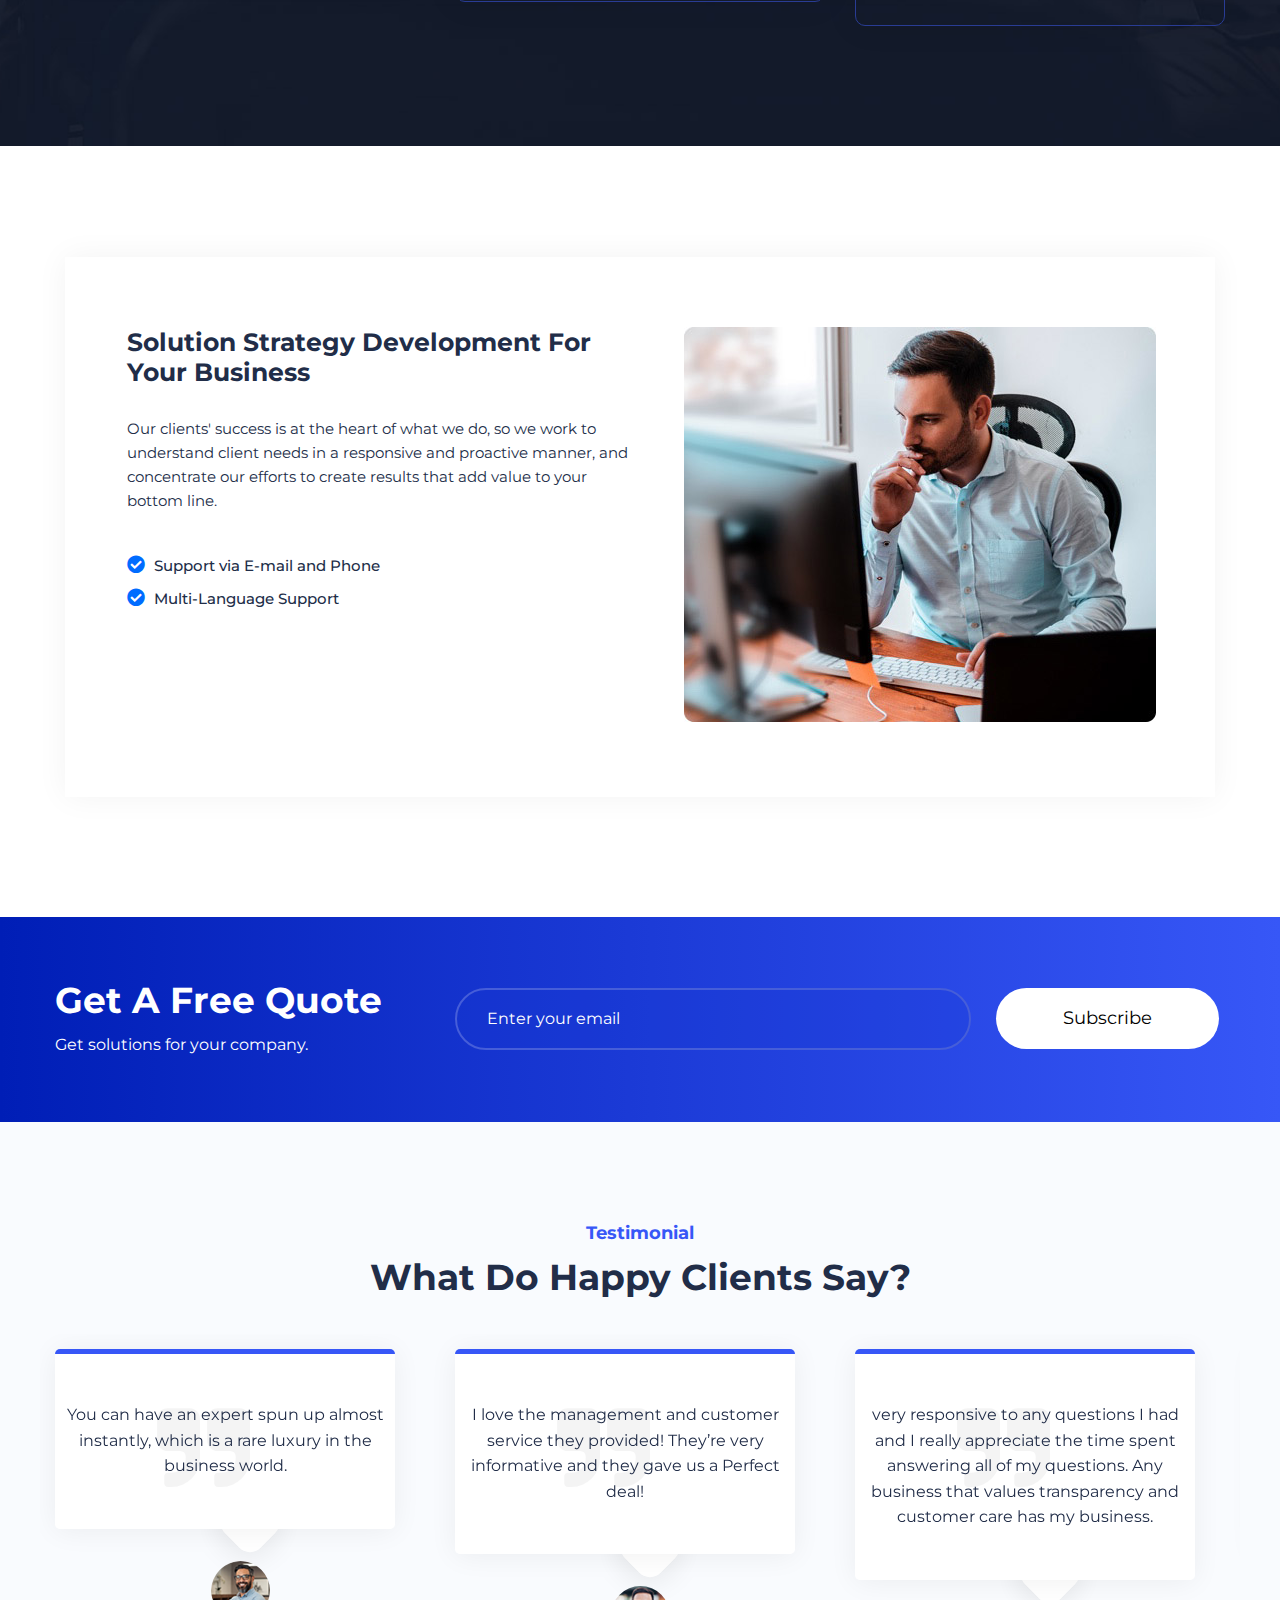
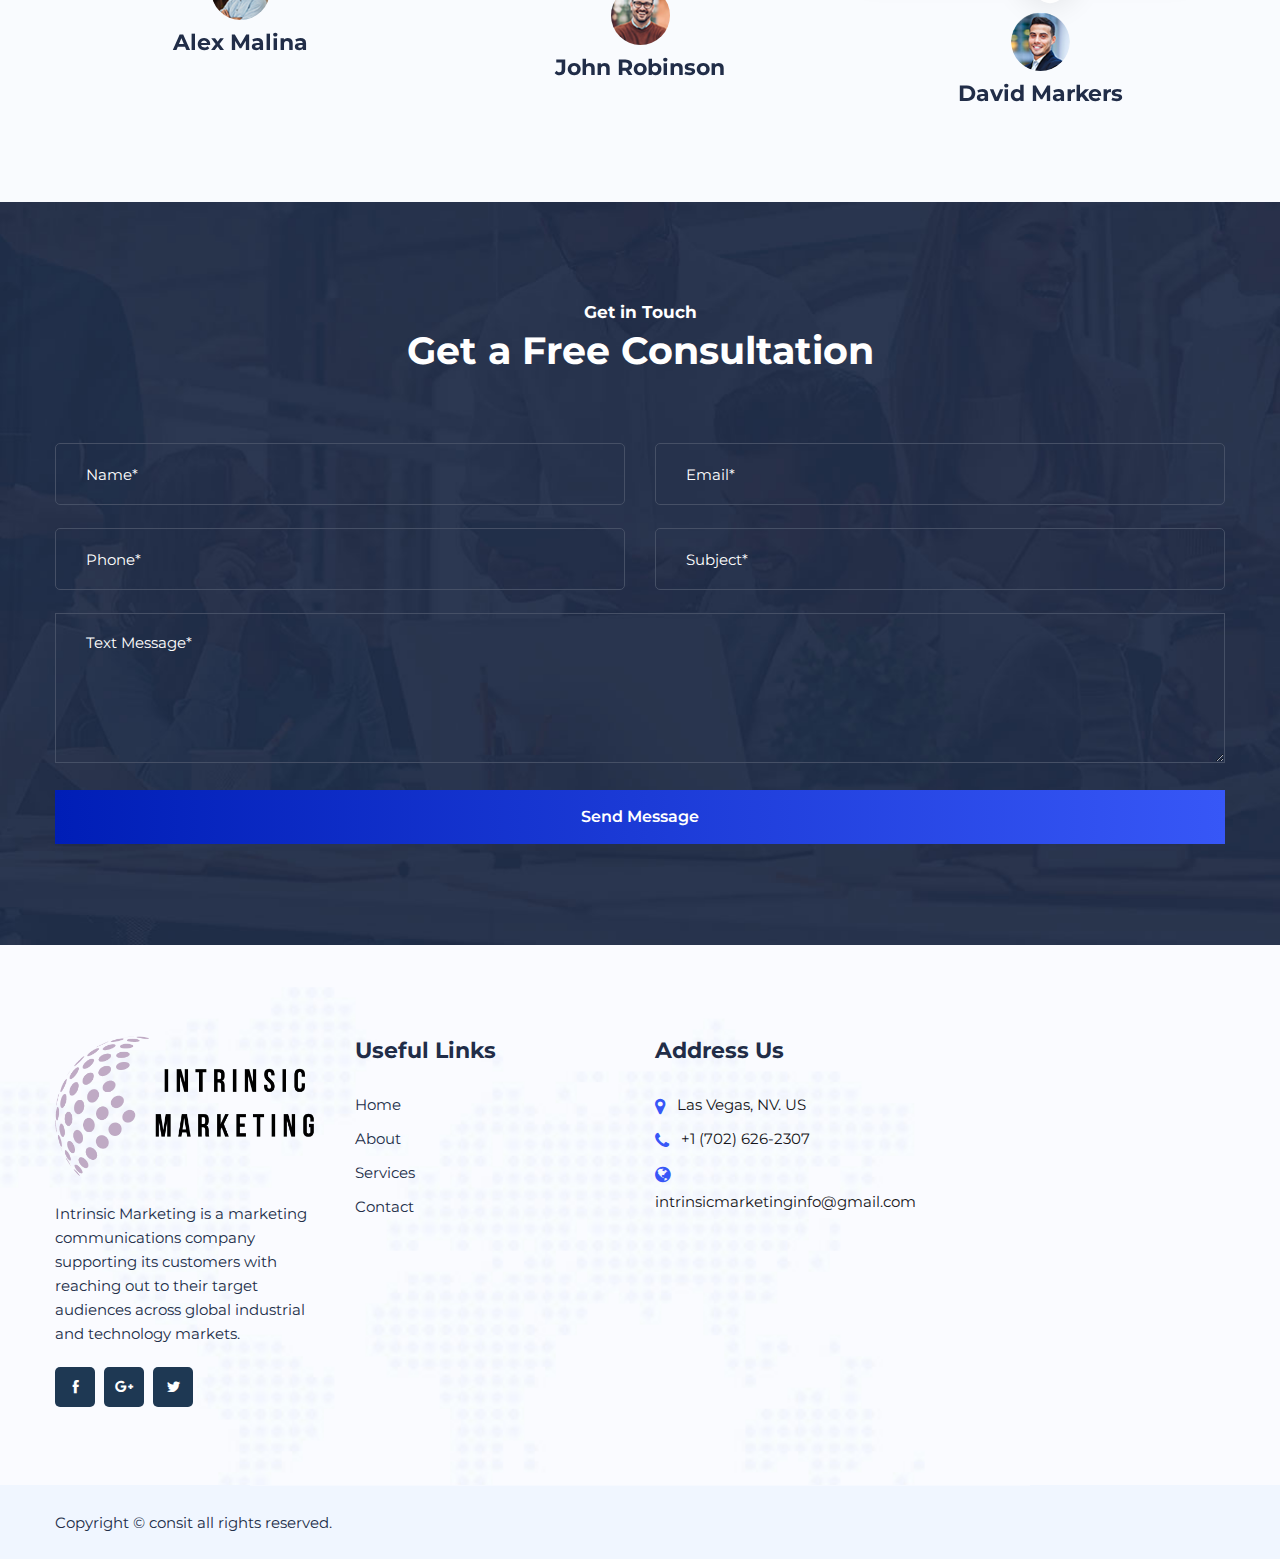
==== commit b33897cc: "main" ====
--- a/index.html
+++ b/index.html
@@ -746,7 +746,7 @@
                                        <i class="fa fa-phone"></i>
                                     </div>
                                     <div class="footer-sociala-info">
-                                       <p>(+990) 698 598 631</p>
+                                       <p>+1 (702) 626-2307</p>
                                     </div>
                                  </div>
                                  <div class="footer_s_inner">
@@ -754,7 +754,7 @@
                                        <i class="fa fa-globe"></i>
                                     </div>
                                     <div class="footer-sociala-info">
-                                       <p>demo@example.com</p>
+                                       <p>intrinsicmarketinginfo@gmail.com</p>
                                     </div>
                                  </div>
                               </div>
